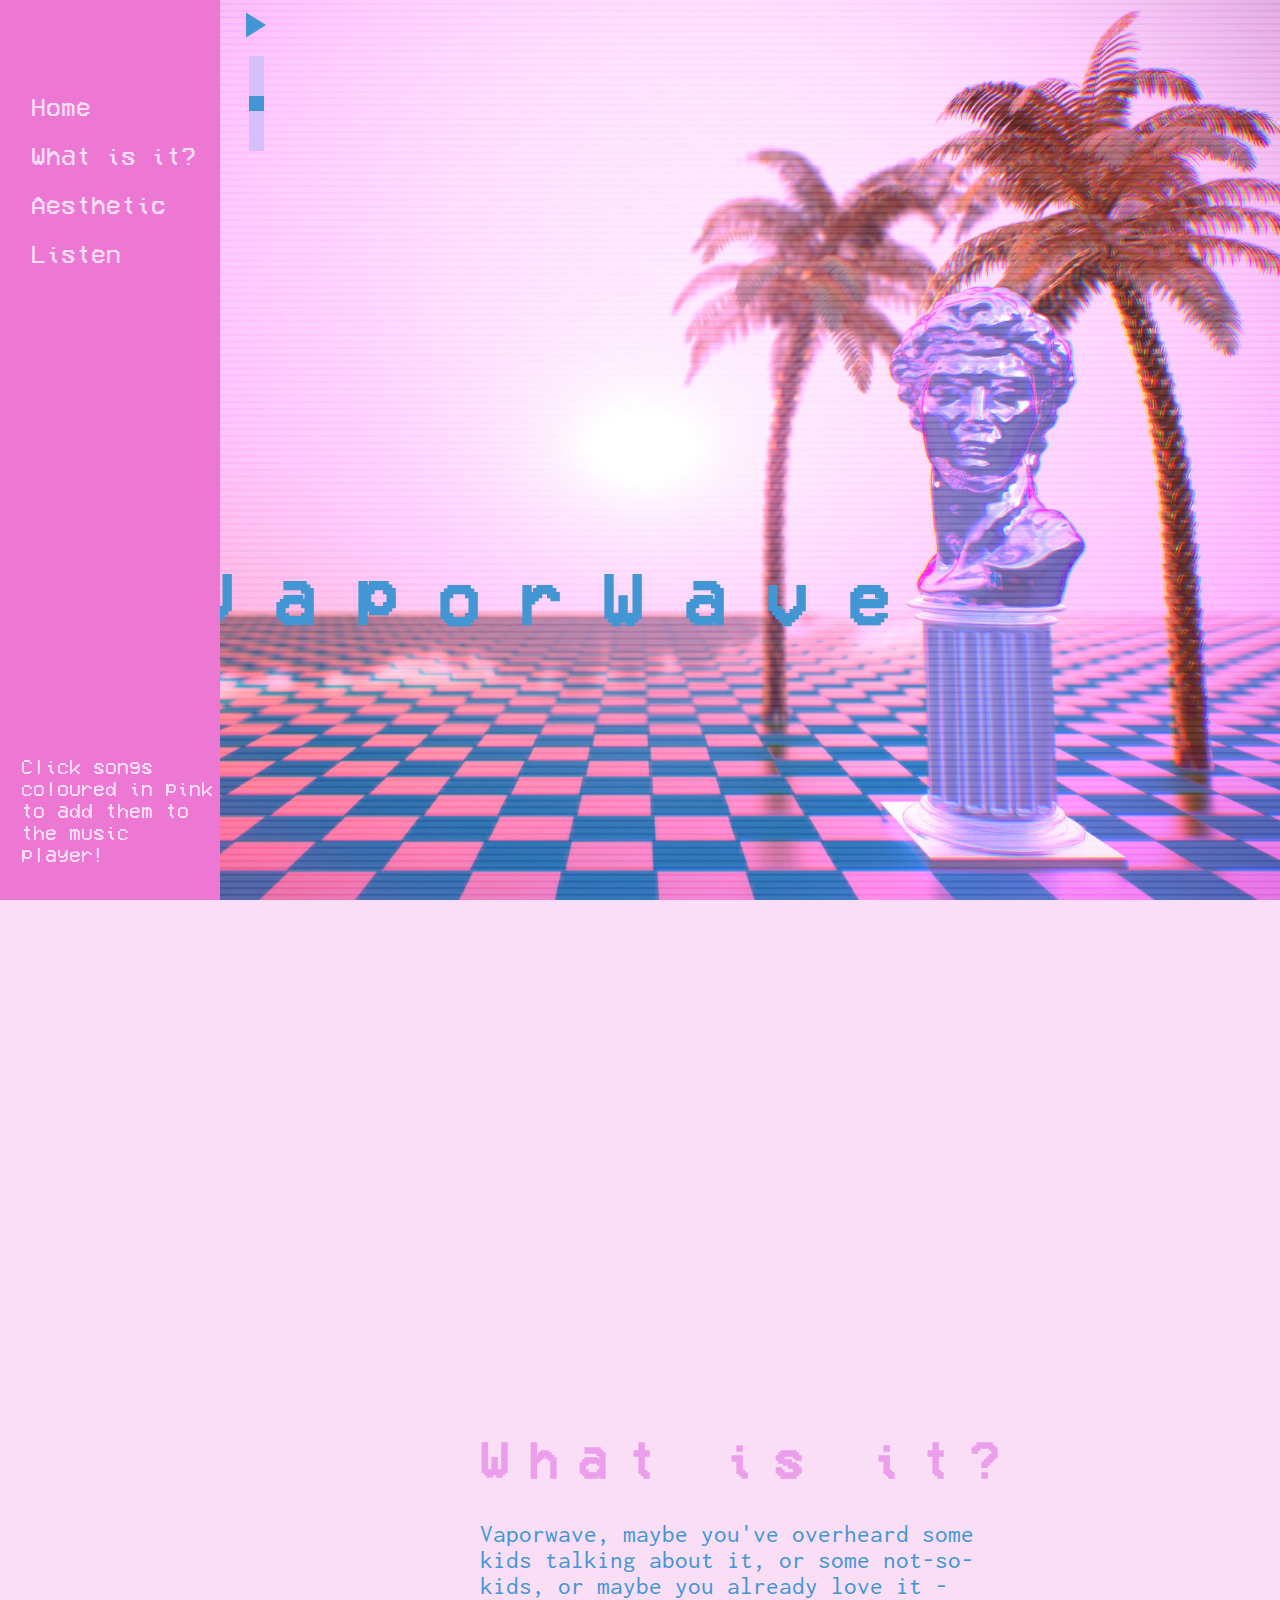
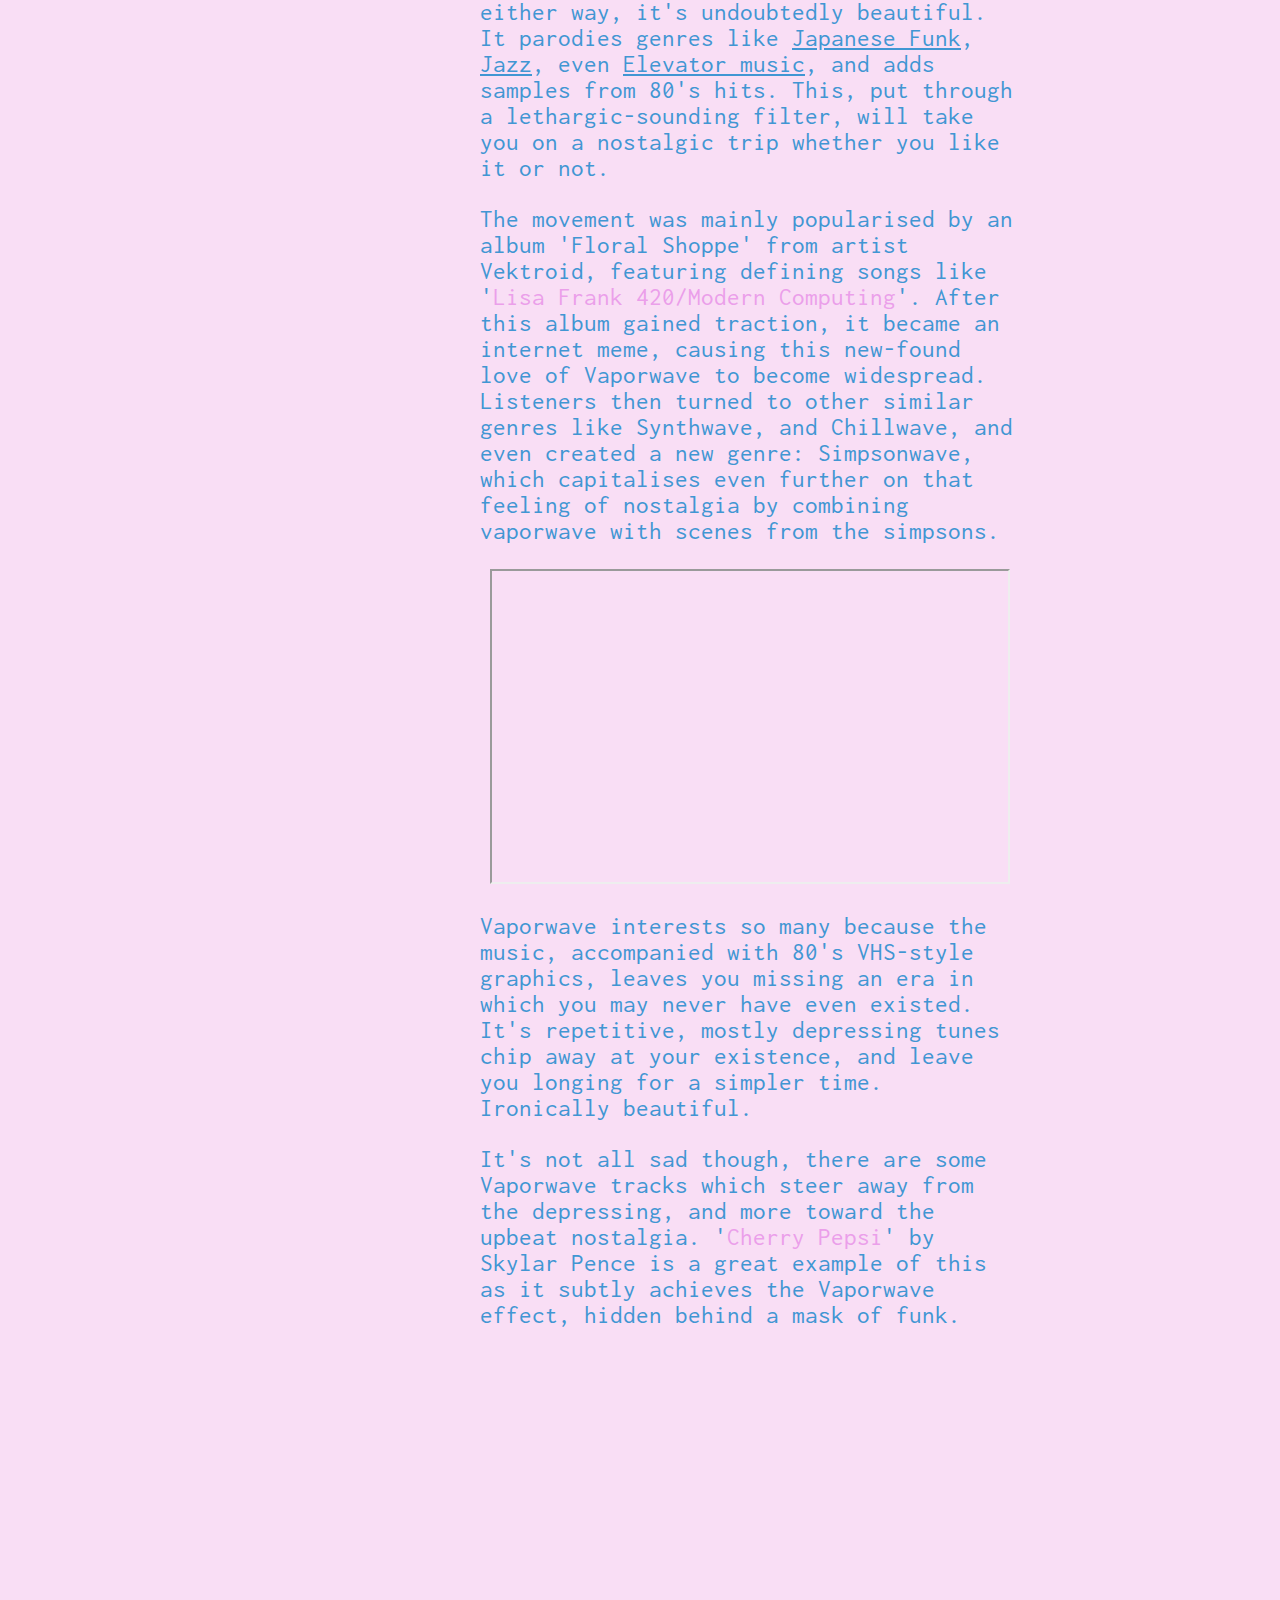
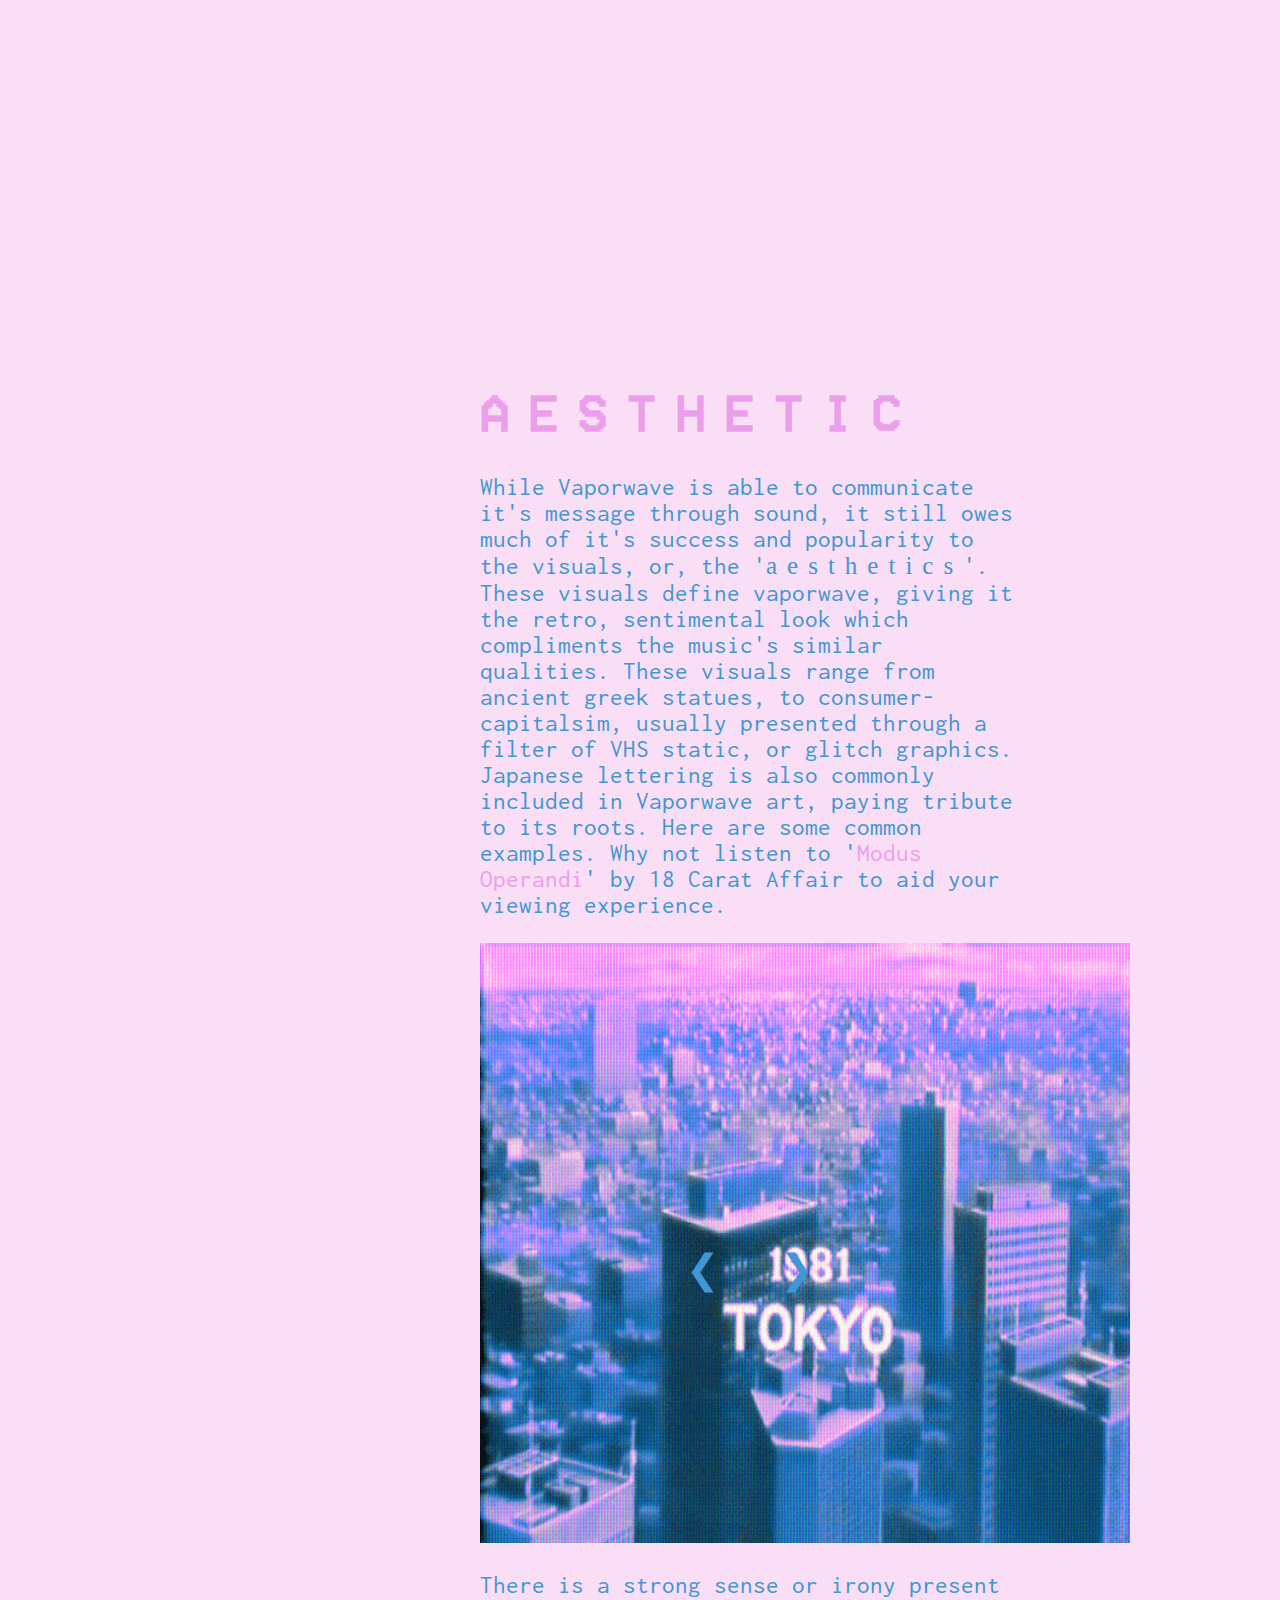
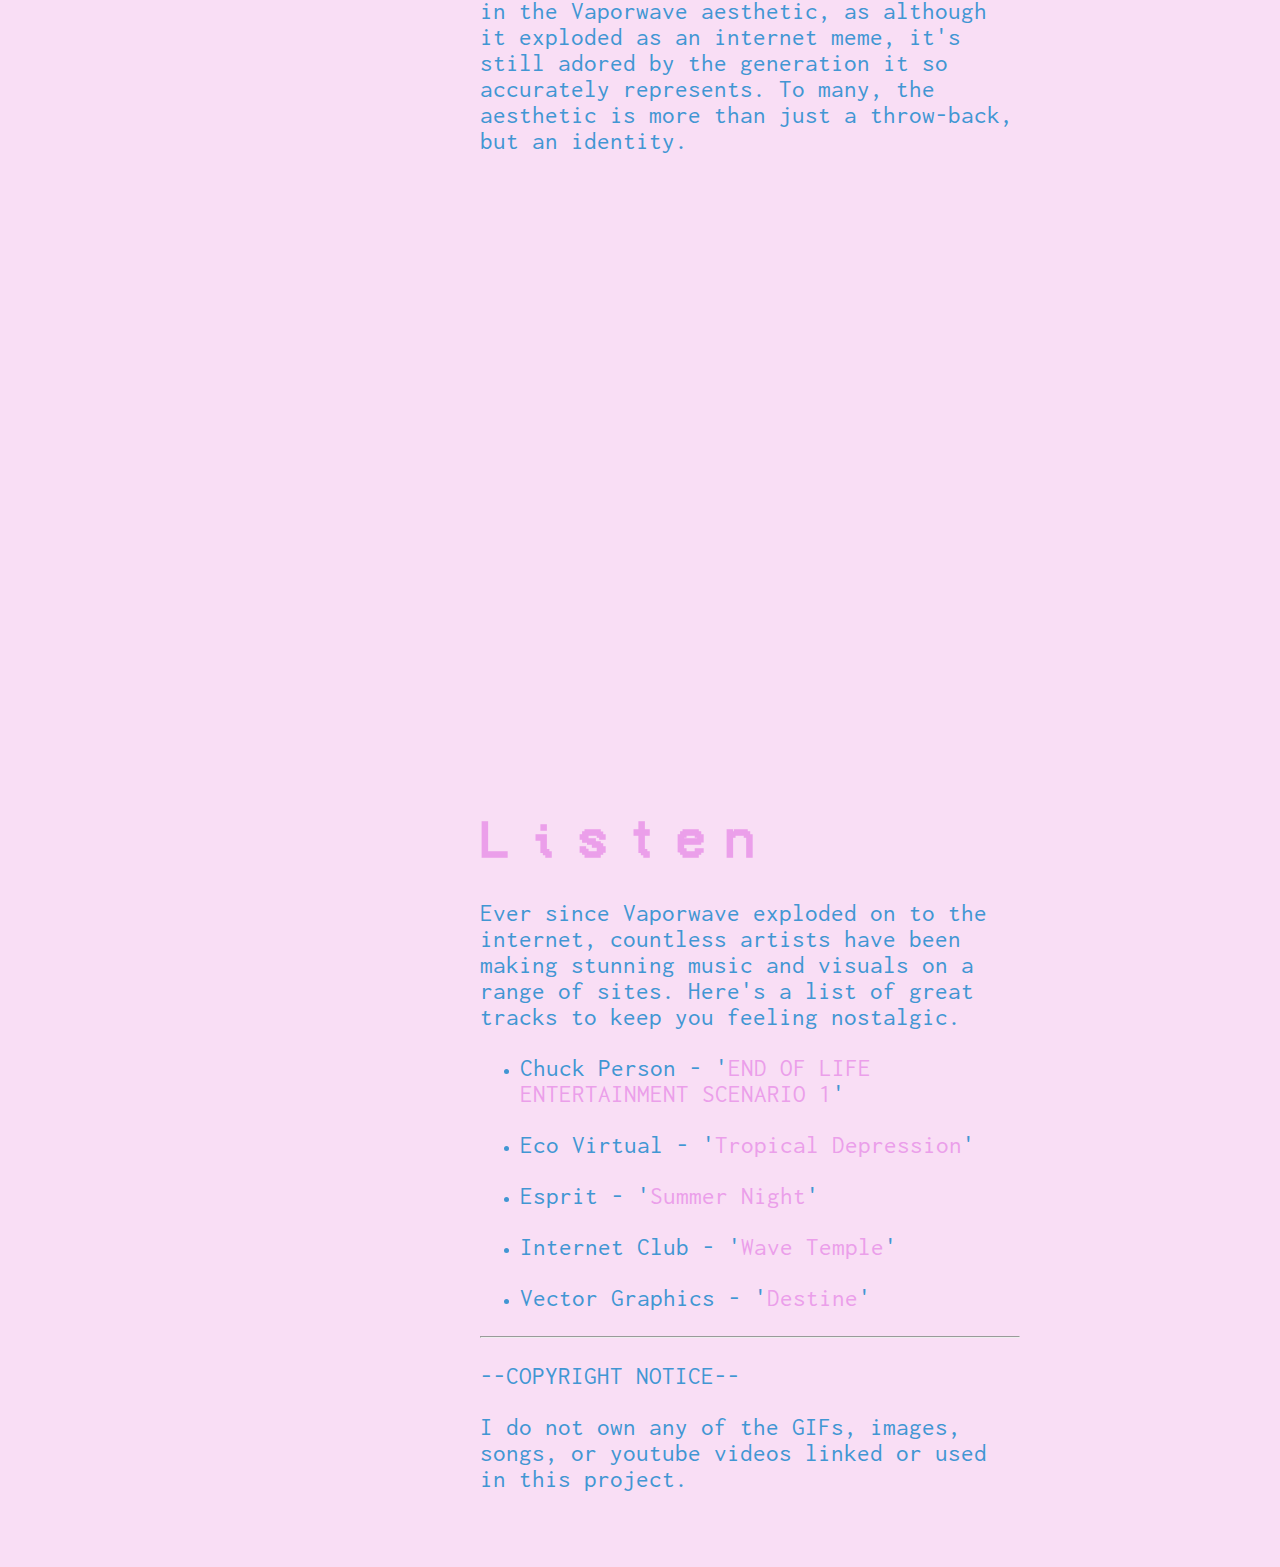
==== index.html @ 7dc63665 "Added current site" ====
<!doctype html>
<html>
<head>
  <meta charset="utf-8">
  <link href="styles.css" rel="stylesheet" />
  <link href="fonts/fontStyles.css" rel="stylesheet" />
  <link rel="icon" href="images/icon.jpg">
  <title>Vaporwave</title>
  <script src="jquery-3.3.1.min.js"></script>
  <script>
    $(document).ready(function() {
        
        //tells nav links where to scroll to
        $('nav ul li a').click(function(e) {
            e.preventDefault();
            var target = $($(this).attr('href')).position().top;
            $('html,body').stop().animate({ 
                scrollTop: target 
            },{ 
                duration: 900 
            });
        }); 
        
        //makes gifs only run when scrolling to not distract reading
        $(window).on('scroll', function() {
            $('.wow').css('background-image', 'url(images/great.gif)');
            $('.wow2').css('background-image', 'url(images/wow.gif)');
            $('.wow3').css('background-image', 'url(images/super.gif)');
            $('.wow4').css('background-image', 'url(images/simp.gif)');
        });
        
        //creates a timer to check when page is not being scrolled
        //if  not, gif becomes a .jpg
        (function () {        
            var scrollTimer;
            $(window).bind('scroll',function () {
                clearTimeout(scrollTimer);
                scrollTimer = setTimeout(scrollRefresh , 150);
            });
            var scrollRefresh = function () { 
                $('.wow').css('background-image', 'url(stills/great.jpg)');
                $('.wow2').css('background-image', 'url(stills/wow.jpg)');
                $('.wow3').css('background-image', 'url(stills/super.jpg)');
                $('.wow4').css('background-image', 'url(stills/simp.jpg)');
            };
        })();
        
        //ensures volume matches value of slider
        $('#landMusic').prop("volume", 0.5);
        
        //switch between pause/play icons and play/pause sounds on click
        function handler1() {
            $('#landMusic').trigger("play");
            $(this).attr('data-icon', 'e');
            $(this).one("click", handler2);
        }
        function handler2() {
            $('#landMusic').trigger("pause");
            $(this).attr('data-icon', 'a');
            $(this).one("click", handler1);
        }
        $('#musicButton').one("click", handler1);
        
        //change sound linked to the play button, uses element id as song name
        $('.songlink').click(function(){
            $('#musicButton').attr('data-icon', 'a');
            $('#musicButton').one("click", handler1);
            $('#landMusic').trigger("pause");
            var name = $(this).attr('id');
            $('#landMusic').attr('src', 'sounds/'+name+'.mp3'); 
        });
        
        //changes sound volume based on slider value
        $('.slider').on('change', function() {
            $('#landMusic').prop("volume", this.value/100);
        });
        
        //sets var pic to 1
        var pic = 1;
        
        //shows the first image using string concatenation
        $('#slide'+pic).show();
        
        //when left or right button is pressed, current image is faded out, pic is increased by 1,
        //and next image is faded in
        $('#left').click(function(){
            $('#slide'+pic).stop().fadeOut('fast', function(){
                if(pic == 4) {
                    pic = 1;
                } else {
                pic++;  
                }
                $('#slide'+pic).stop().fadeIn('fast');
            });
        });
        $('#right').click(function(){
            $('#slide'+pic).stop().fadeOut('fast', function(){
                if(pic == 1) {
                    pic = 4;
                } else {
                pic--;  
                }
                $('#slide'+pic).stop().fadeIn('fast');
            });
        });
    });
  </script>
</head> 
<body>
    
    <button id="musicButton" data-icon="a"> </button>
    
    <div class="slidecontainer">
        <input type="range" min="0" max="100" value="50" class="slider" id="volume">
    </div>
    
    <audio id="landMusic" loop>
      <source src="sounds/Resonance.mp3" type="audio/mpeg">
      Your browser does not support mp3 files.
    </audio>
    
    <div class="bg">
        <h1 id="vape">VaporWave</h1>
    </div>
    
    <nav>
        <ul>
            <li>
                <a href=".bg">Home</a>
            </li>
            <li>
                <a href="#story">What&nbsp;is&nbsp;it?</a>
            </li>
            <li>
                <a href="#aesthetic">Aesthetic</a>
            </li>
            <li>
                <a href="#listen">Listen</a>
            </li>
        </ul>  
        <p>Click songs coloured in pink to add them to the music player!</p>
    </nav>

    <section class="scroll1 wow">
    </section>
    
    <div id="content">
        <h1 id="story">What is it?</h1>
        <p>
            Vaporwave, maybe you've overheard some kids talking about it, or some not-so-kids, or maybe you already love it - either way, it's undoubtedly beautiful. It parodies genres like 
            <a href="https://www.youtube.com/watch?v=6fJKlCUyhOs" target="_blank">Japanese Funk</a>, 
            <a href="https://www.youtube.com/watch?v=DpBWUv_91ho" target="_blank">Jazz</a>, even 
            <a href="https://www.youtube.com/watch?v=9v9-Nw4nAZg" target="_blank">Elevator music</a>, and adds samples from 80's hits. This, put through a lethargic-sounding filter, will take you on a nostalgic trip whether you like it or not.  
        </p>
        <p>
            The movement was mainly popularised by an album 'Floral Shoppe' from artist Vektroid, featuring defining songs like '<a class="songlink" id="lisafrank">Lisa Frank 420/Modern Computing</a>'. After this album gained traction, it became an internet meme, causing this new-found love of Vaporwave to become widespread. Listeners then turned to other similar genres like Synthwave, and Chillwave, and even created a new genre: Simpsonwave, which capitalises even further on that feeling of nostalgia by combining vaporwave with scenes from the simpsons.
        </p>
        
        <iframe width="520" height="315" src="https://www.youtube.com/embed/m_0qHRwU_sQ"></iframe>
        
        <p>
            Vaporwave interests so many because the music, accompanied with 80's VHS-style graphics, leaves you missing an era in which you may never have even existed. It's repetitive, mostly depressing tunes chip away at your existence, and leave you longing for a simpler time. Ironically beautiful.   
        </p>
        <p>
            It's not all sad though, there are some Vaporwave tracks which steer away from the depressing, and more toward the upbeat nostalgia. '<a class="songlink" id="cherrypepsi">Cherry Pepsi</a>' by Skylar Pence is a great example of this as it subtly achieves the Vaporwave effect, hidden behind a mask of funk.  
        </p>
    </div>
    
    <section class="scroll1 wow2">
    </section>
    
    <div id="content">
        <h1 id="aesthetic">AESTHETIC</h1>
        <p>
            While Vaporwave is able to communicate it's message through sound, it still owes much of it's success and popularity to the visuals, or, the '<span id="aes">aesthetics</span>'. These visuals define vaporwave, giving it the retro, sentimental look which compliments the music's similar qualities. These visuals range from ancient greek statues, to consumer-capitalsim, usually presented through a filter of VHS static, or glitch graphics. Japanese lettering is also commonly included in Vaporwave art, paying tribute to its roots. Here are some common examples. Why not listen to '<a class="songlink" id="modus">Modus Operandi</a>' by 18 Carat Affair to aid your viewing experience.
        </p>
        <div id="imageslide">
            <button id="left">&#10094;</button>
            <img class="slide" id="slide1" src="images/tokyo.gif" width="650px" height="600px"> 
            <img class="slide" id="slide2" src="images/tokyo2.gif" width="650px" height="600px">
            <img class="slide" id="slide3" src="images/statue.gif" width="650px" height="600px">
            <img class="slide" id="slide4" src="images/playstation.gif" width="650px" height="600px">
            <button id="right">&#10095;</button>
        </div>
        <p>There is a strong sense or irony present in the Vaporwave aesthetic, as although it exploded as an internet meme, it's still adored by the generation it so accurately represents. To many, the aesthetic is more than just a throw-back, but an identity.</p>
    </div>
    
    <section class="scroll1 wow3">   
    </section>
    
    <div id="content">
        <h1 id="listen">Listen</h1>
        <p>Ever since Vaporwave exploded on to the internet, countless artists have been making stunning music and visuals on a range of sites. Here's a list of great tracks to keep you feeling nostalgic.</p>
        <ul id="songlist">
            <li>
                <p>Chuck Person - '<a class="songlink" id="endof">END OF LIFE ENTERTAINMENT SCENARIO 1</a>'</p>
            </li>
            <li>
                <p>Eco Virtual - '<a class="songlink" id="tropical">Tropical Depression</a>'</p>
            </li>
            <li>
                <p>Esprit - '<a class="songlink" id="summer">Summer Night</a>'</p>
            </li>
            <li>
                <p>Internet Club - '<a class="songlink" id="wavetemple">Wave Temple</a>'</p>
            </li>
            <li>
                <p>Vector Graphics - '<a class="songlink" id="destine">Destine</a>'</p>
            </li>
        </ul>
        <hr>
        <p>--COPYRIGHT NOTICE--</p>
        <p>I do not own any of the GIFs, images, songs, or youtube videos linked or used in this project.</p>
    </div>
</body>
</html>
---- styles.css ----
@import url('https://fonts.googleapis.com/css?family=Inconsolata');

@font-face{
    font-family: vaporFont;
    src: url(fonts/yeet.ttf) format('truetype');
}

@font-face{
    font-family: yeet;
    src: url(fonts/Vaporwave.ttf) format('truetype');
}

@font-face{
    font-family: lunchTime;
    src: url(fonts/lunchds.ttf) format('truetype');
}

@charset "UTF-8";

@font-face{
  font-family: "untitled-font-1";
  src:url("fonts/untitled-font-1.eot");
  src:url("fonts/untitled-font-1.eot?#iefix") format("embedded-opentype"),
    url("fonts/untitled-font-1.woff") format("woff"),
    url("fonts/untitled-font-1.ttf") format("truetype"),
    url("fonts/untitled-font-1.svg#untitled-font-1") format("svg");
  font-weight: normal;
  font-style: normal;

}

[data-icon]:before{
  font-family: "untitled-font-1" !important;
  content: attr(data-icon);
  font-style: normal !important;
  font-weight: normal !important;
  font-variant: normal !important;
  text-transform: none !important;
  speak: none;
  line-height: 1;
}

[class^="icon-"]:before,
[class*=" icon-"]:before{
  font-family: "untitled-font-1" !important;
  font-style: normal !important;
  font-weight: normal !important;
  font-variant: normal !important;
  text-transform: none !important;
  speak: none;
  line-height: 1;
}

button{
    color: #4196d3;
    font-size: 40px;
    background: none;
    border: none;
    outline: none;
    cursor: pointer;
    transition: 0.3s;
}

#musicButton{
    position: fixed;
    top: 5px;
    left: 230px;
}

button:hover{
    color: #ed78d3;
}

.slidecontainer{
    position: fixed;
    left: 210px;
    top: 95px;
    width: 95px;
    transform: rotateZ(270deg);
}

.slider{
    -webkit-appearance: none;
    appearance: none;
    width: 100%;
    height: 15px;
    background: rgb(212,191,251);
    outline: none;
}

.slider::-webkit-slider-thumb{
    -webkit-appearance: none;
    appearance: none;
    width: 15px;
    height: 15px;
    transform: rotate(270deg);
    background: #4196d3;
    cursor: pointer;
    transition: 0.3s;
}

.slider::-webkit-slider-thumb:hover{
    -webkit-appearance: none;
    appearance: none;
    background: #ed78d3;
    cursor: pointer;
}

*{
    box-sizing: border-box;
}

body, html{
    height: 100%;
    width: 100%;
    margin: 0;
    background-color: #f9def5;
}

.bg{
    background-image: url(images/image1.jpg);
    height: 100%;
    width: 100%;
    background-position: center;
    background-repeat: no-repeat;
    background-size: cover;
}

#vape{
    position: absolute;
    display: block;
    font-family: vaporFont;
    color: #4196d3;
    left: 15%;
    top: 57%;
    right: 70%;
    letter-spacing: 40px;
    font-size: 72px;
}

section.scroll1{
    background-attachment: fixed;
    background-position: center;
    background-repeat: no-repeat;
    height: 100%;
    width: 100%;
    background-size: cover;
    height: 500px;
}

section.scroll1.wow{
    background-image: url(stills/great.jpg);
    height: 50%;
}

section.scroll1.wow2{
    background-image: url(stills/wow.jpg);
}

section.scroll1.wow3{
    background-image: url(stills/super.jpg);
    background-position: 90px 0px;
}

section.scroll1.wow4{
    background-image: url(stills/simp.jpg);
}

#content{
    margin-left: 430px;
    margin-right: 210px;
    background-color: #f9def5;  
}

#content{
    display: block;
    text-align: center;
    padding: 50px;
}

#content h1{
    font-family: vaporFont;
    text-align: left;
    text-decoration: none;
    font-size: 50px;
    color: rgb(235,159,234);
    letter-spacing: 20px;
}

#content p{
    font-family: Inconsolata;
    text-align: left;
    font-size: 25px;
    color: #4196d3;
}

#content a{
    font-family: Inconsolata;
    text-decoration-color: #4196d3;
    font-size: 25px;
    color: #4196d3;
}

#content .songlink{
    cursor: pointer;
    color: rgb(235,159,234);
}

#aes{
    font-family: "Times New Roman", Times, serif;
    letter-spacing: 10px;
}

#imageslide{ 
  position: relative;
}

#content #imageslide .slide{
    display: none;
}

#left{
    position: absolute;
    top: 50%;
    left: 200px;
}

#right{
    position: absolute;
    top: 50%;
    right: 200px;
}

#content #songlist{
      color: #4196d3;
}

nav{
    height: 100%;
    width: 220px;
    position: fixed;
    top: 0;
    left: 0;
    background-color: #ed78d3;
    transition: 0.5s;
    padding-top: 70px;
}

nav ul li{
    list-style-type: none;
    padding: 8px 23px 14px 1px;
    position: relative;
    left: -10px;
}

nav ul li a{
    text-decoration: none;
    font-family: vaporFont;
    font-size: 25px;
    color: #f9def5;
    display: block;
    transition: 0.3s;
}

nav p{
    list-style-type: none;
    padding: 8px 23px 14px 1px;
    position: inherit;
    width: 220px;
    left: 20px;
    bottom: 0px;
    text-decoration: none;
    font-family: vaporFont;
    font-size: 20px;
    color: #f9def5;
    display: block;
    transition: 0.3s;
}

nav ul li a:hover{
    color: #4196d3;
}

@media only screen and (max-width: 1000px){
    #content{
        margin-left: 220px;
        margin-right: 0px;
    }
}
@media only screen and (max-height: 460px){
    nav p {
        display: none;
    }
}
@media only screen and (max-height: 880px){
    #vape {
        top: 60%;
    }
}
@media only screen and (max-height: 880px){
    #vape {
        top: 60%;
    }
}
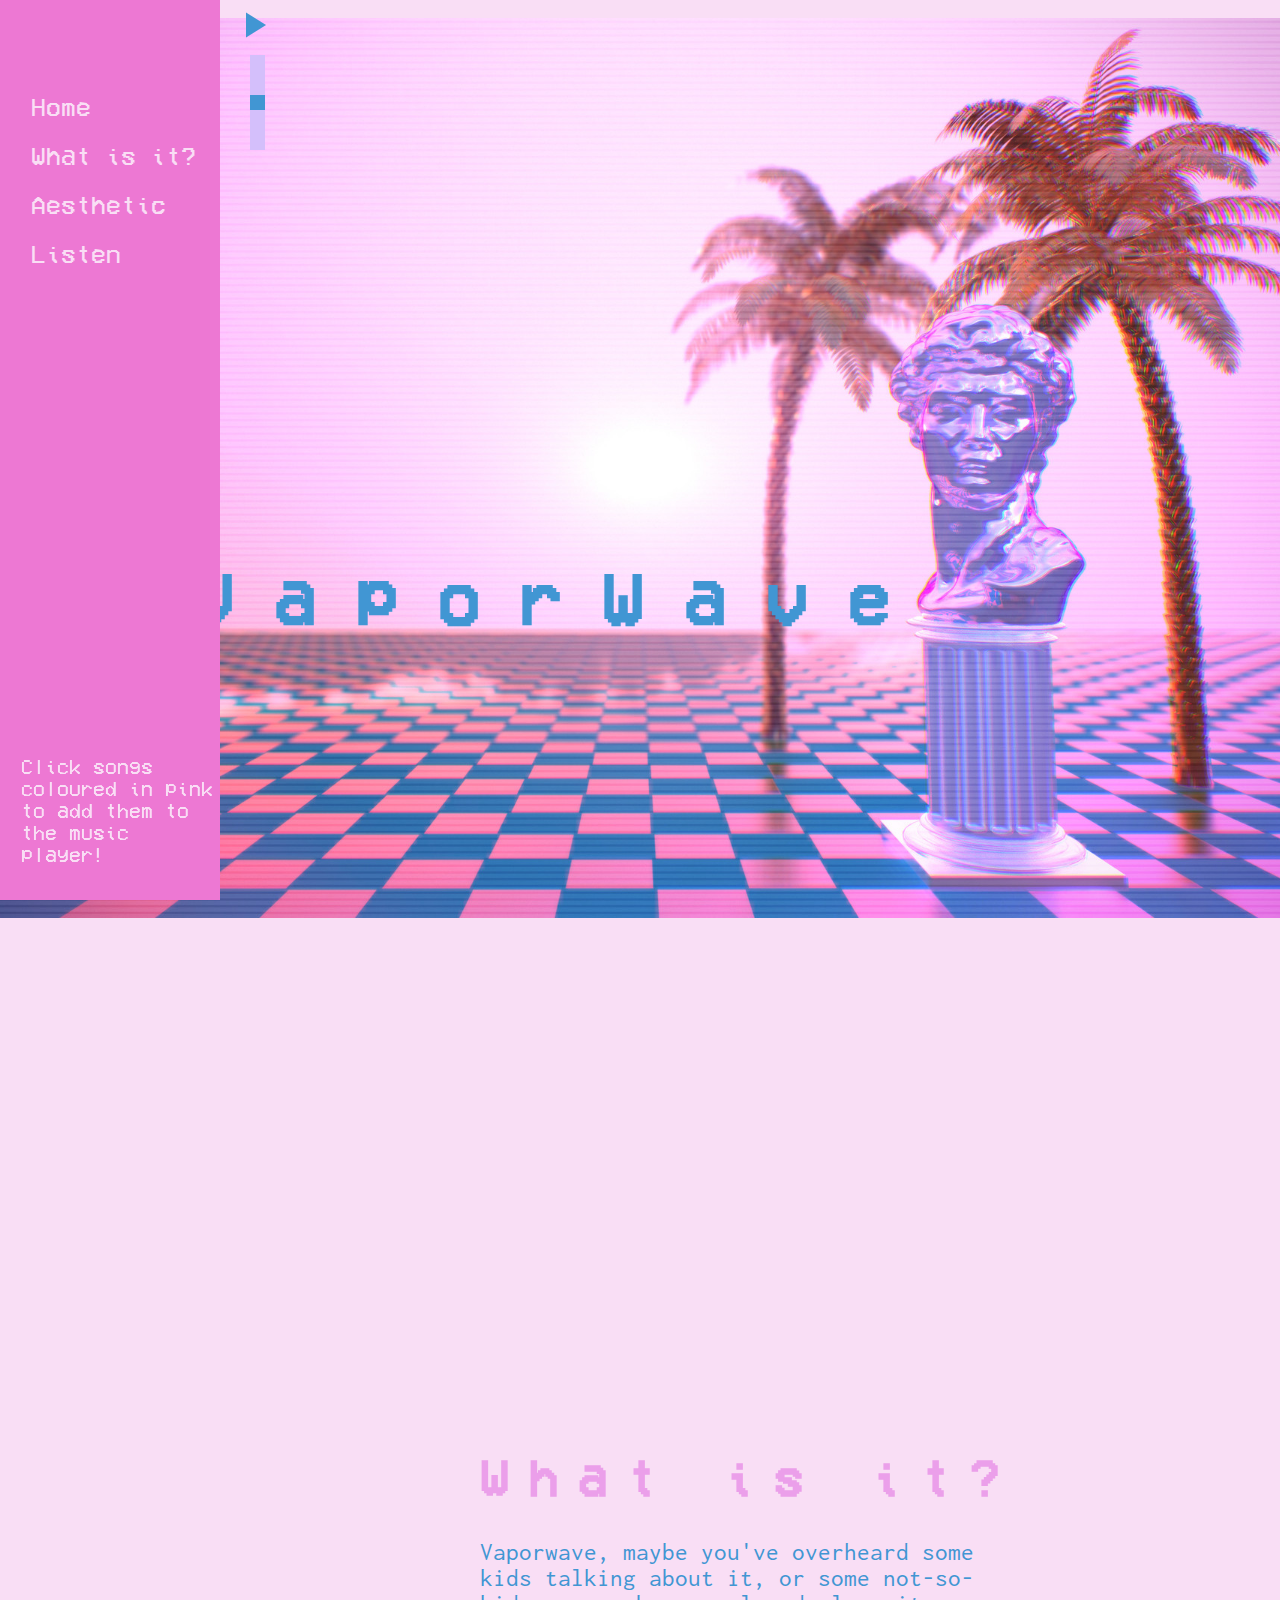
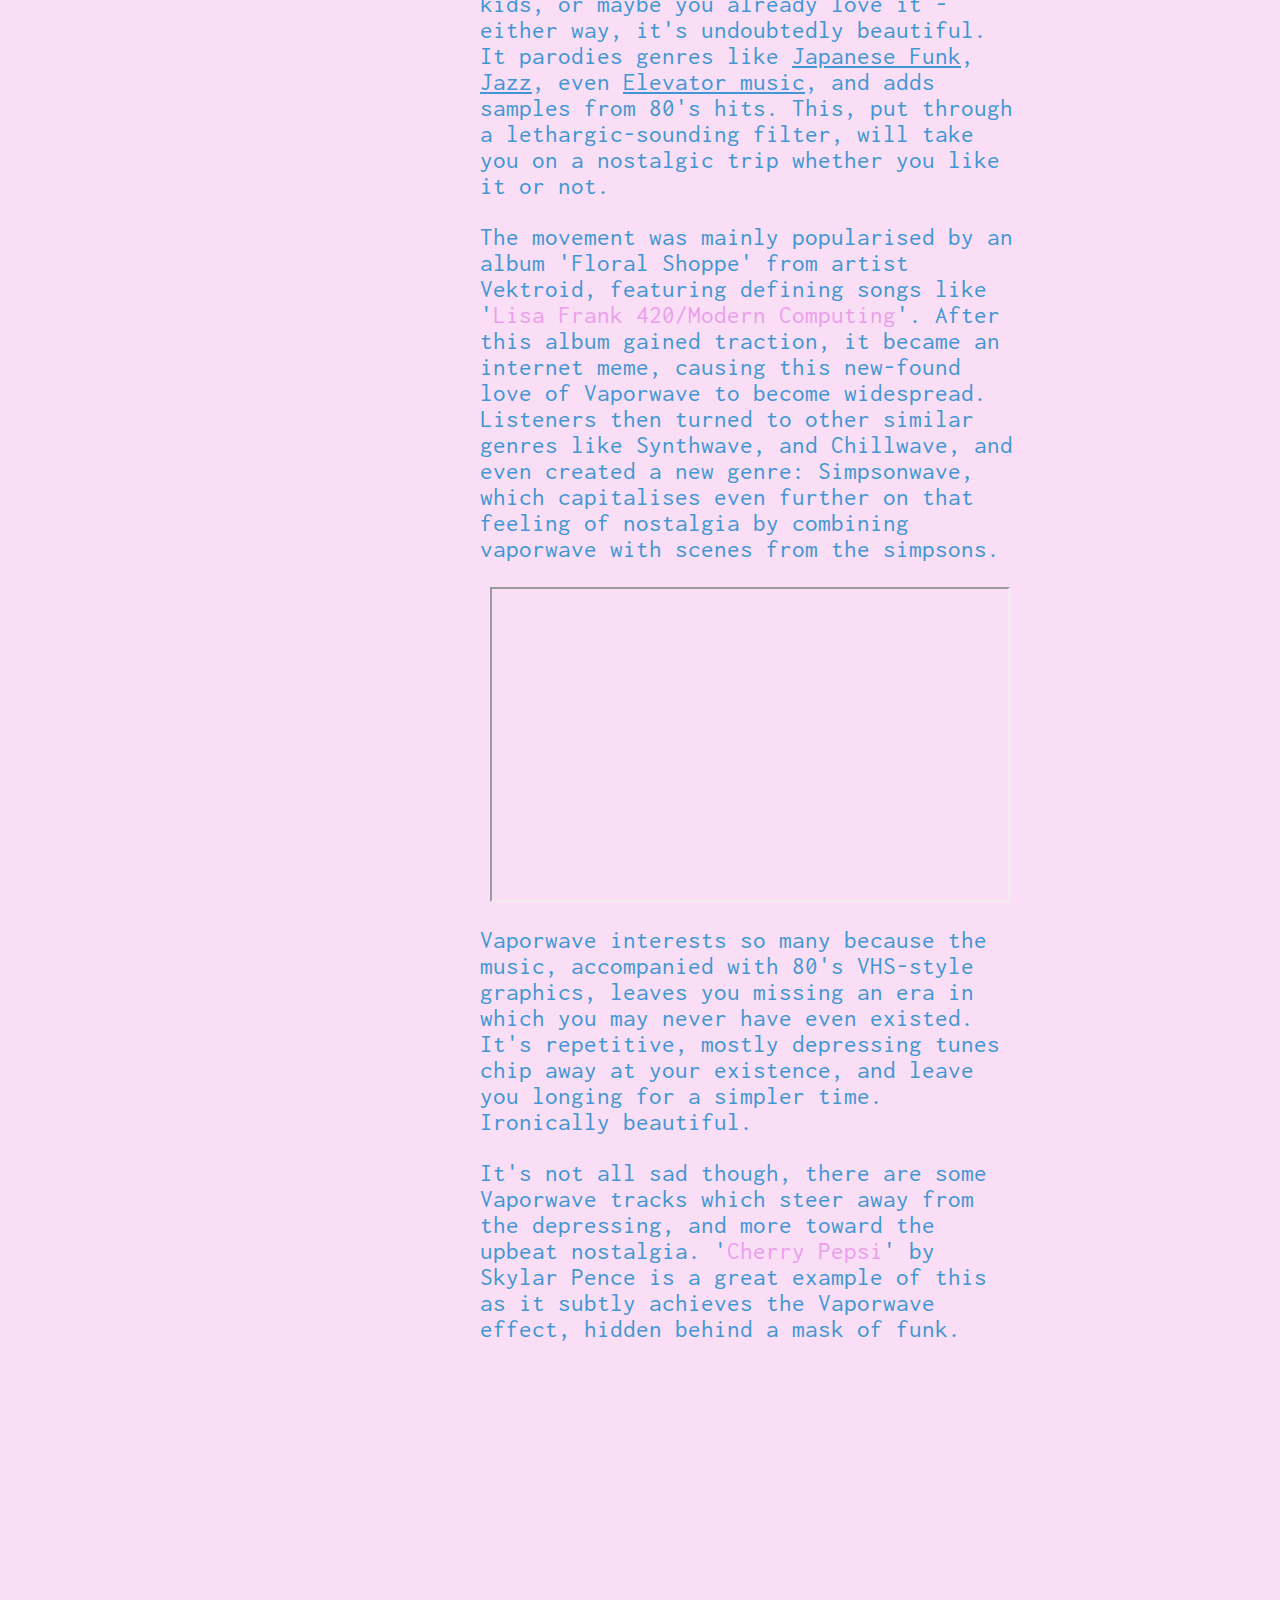
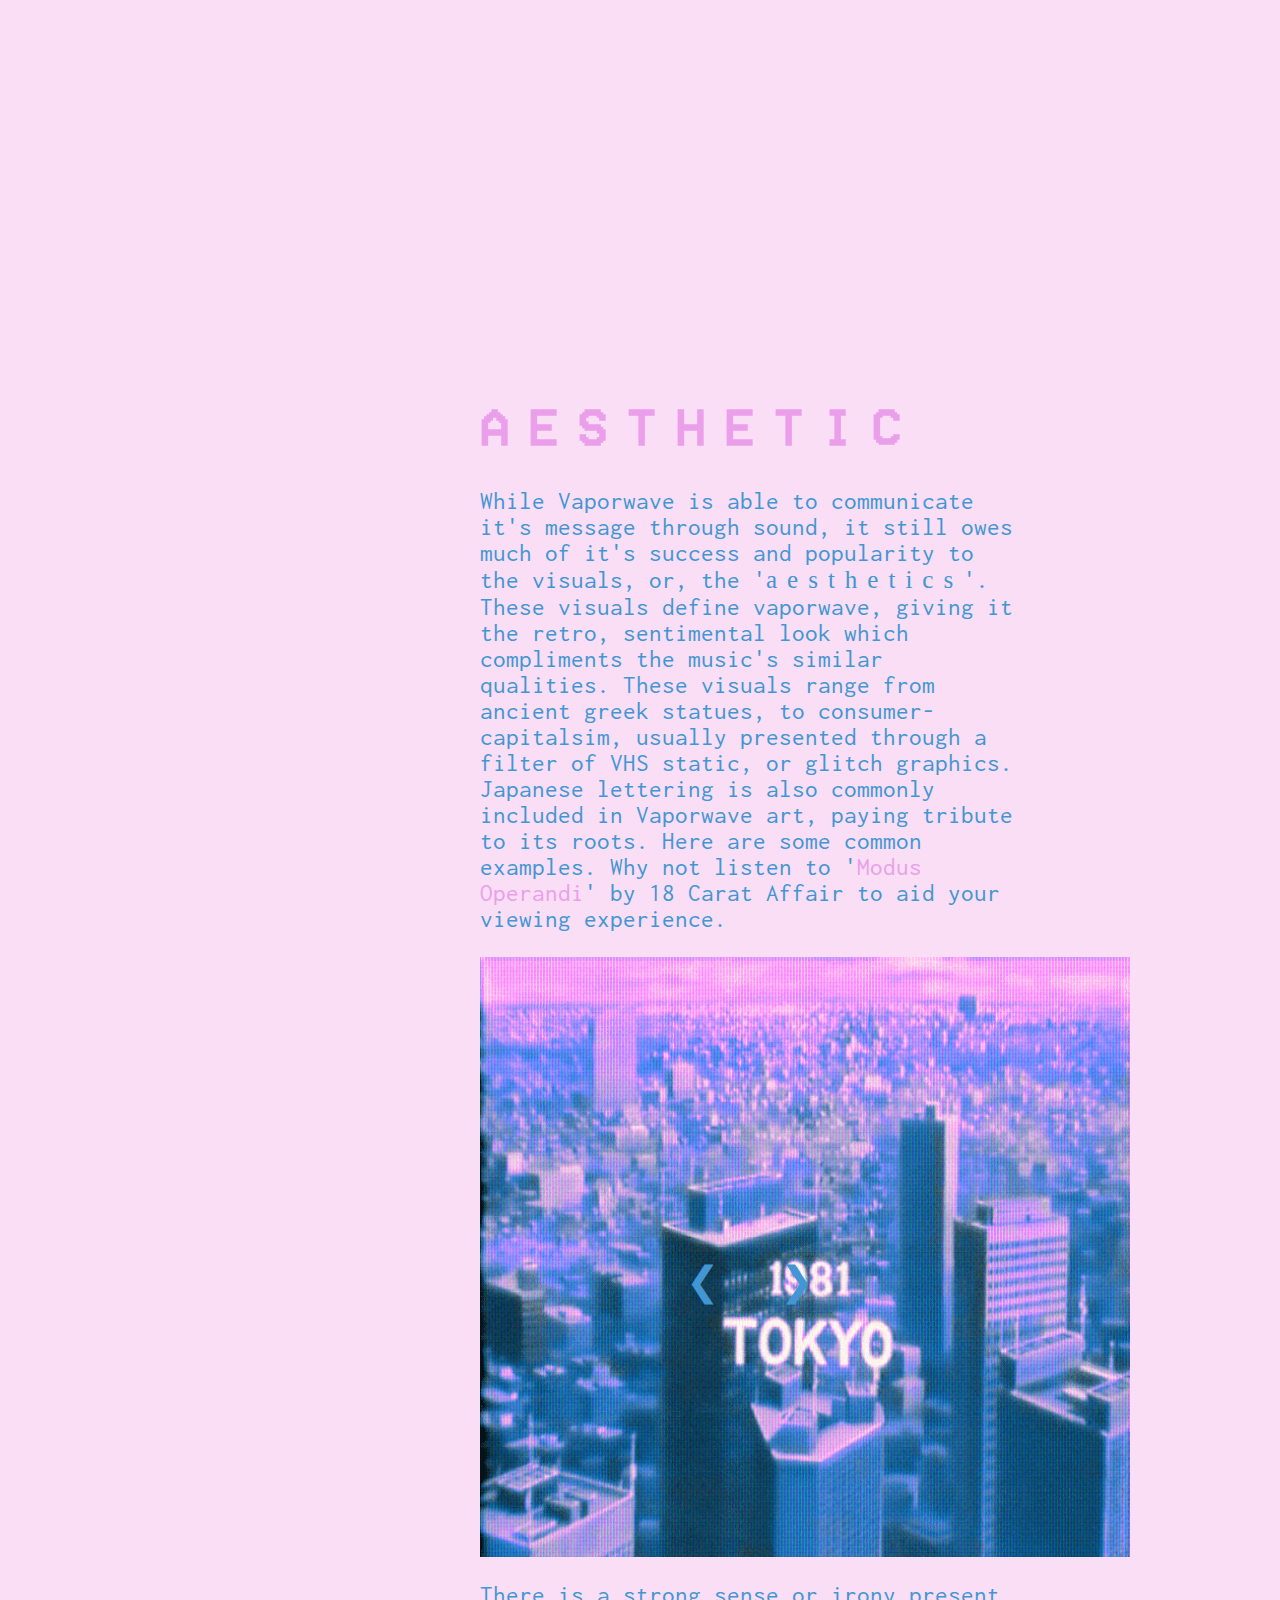
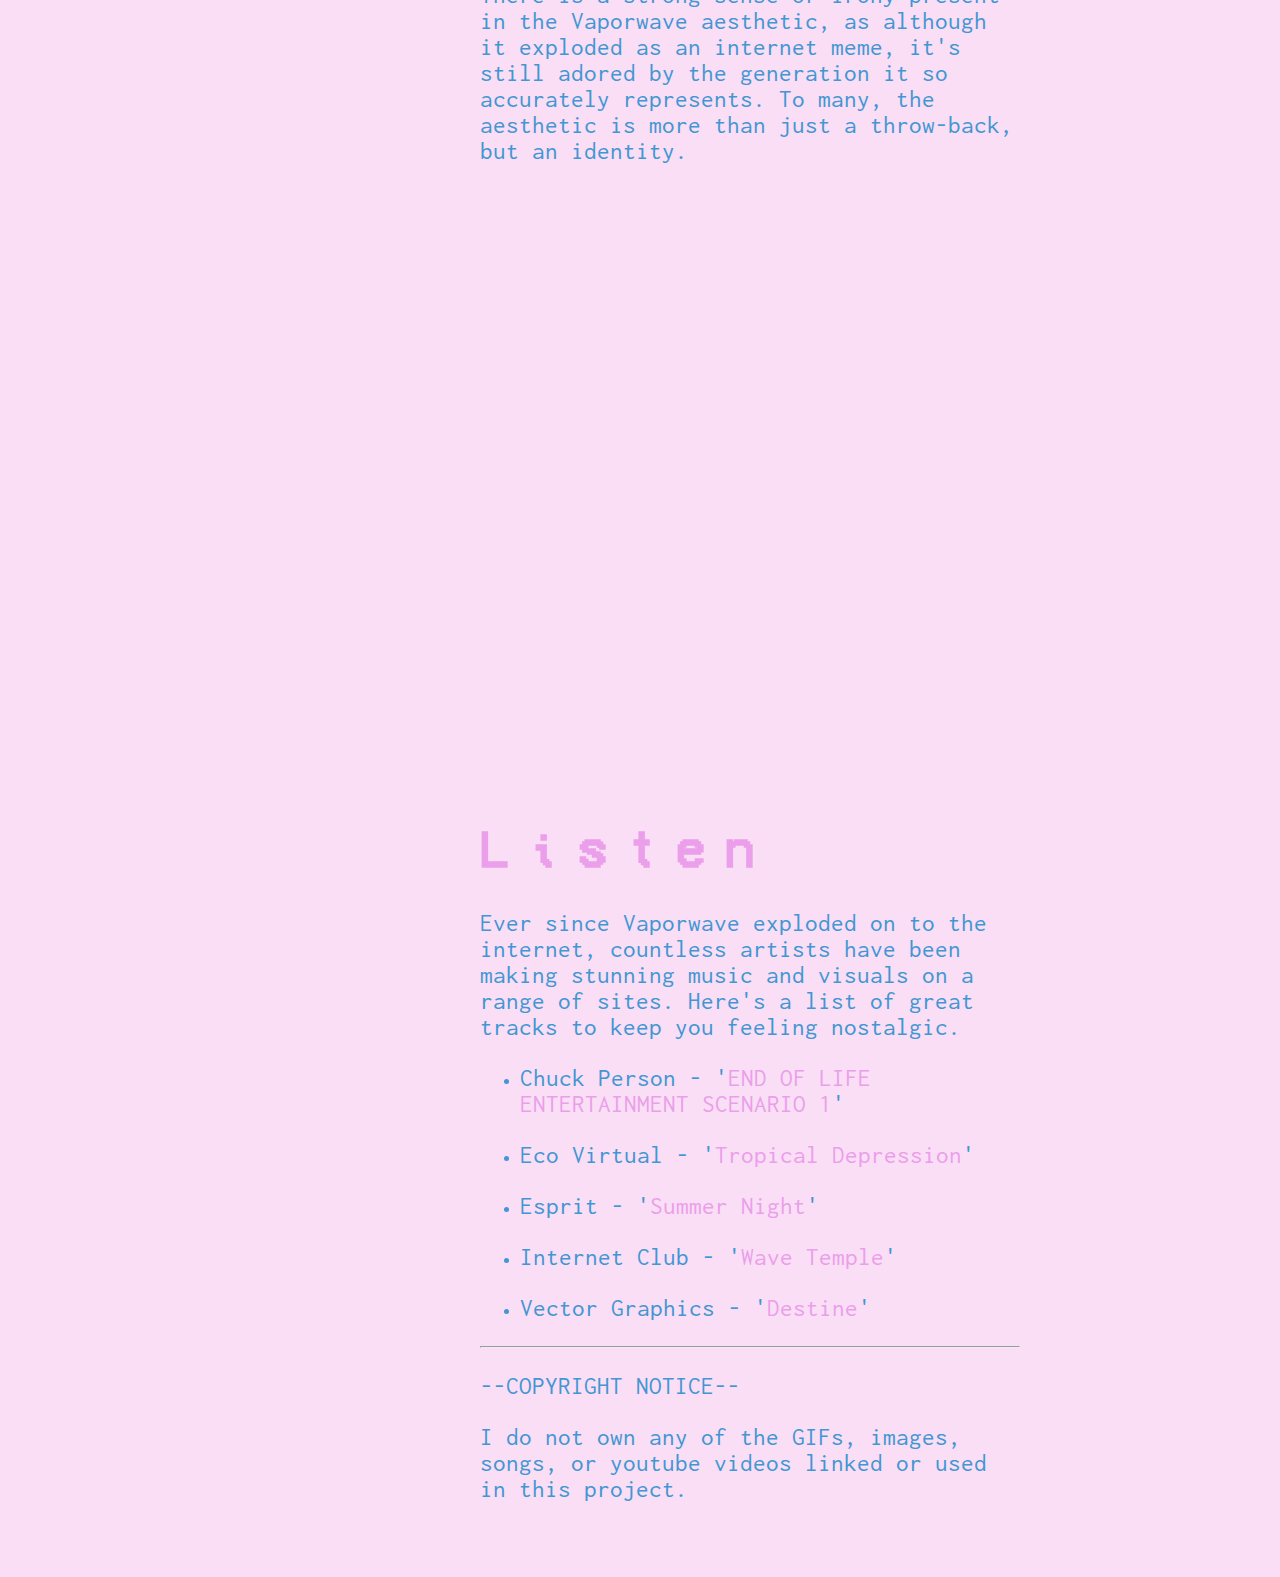
==== commit 84321373: "Added name" ====
--- a/index.html
+++ b/index.html
@@ -1,3 +1,4 @@
+//Julian Cesaro
 <!doctype html>
 <html>
 <head>
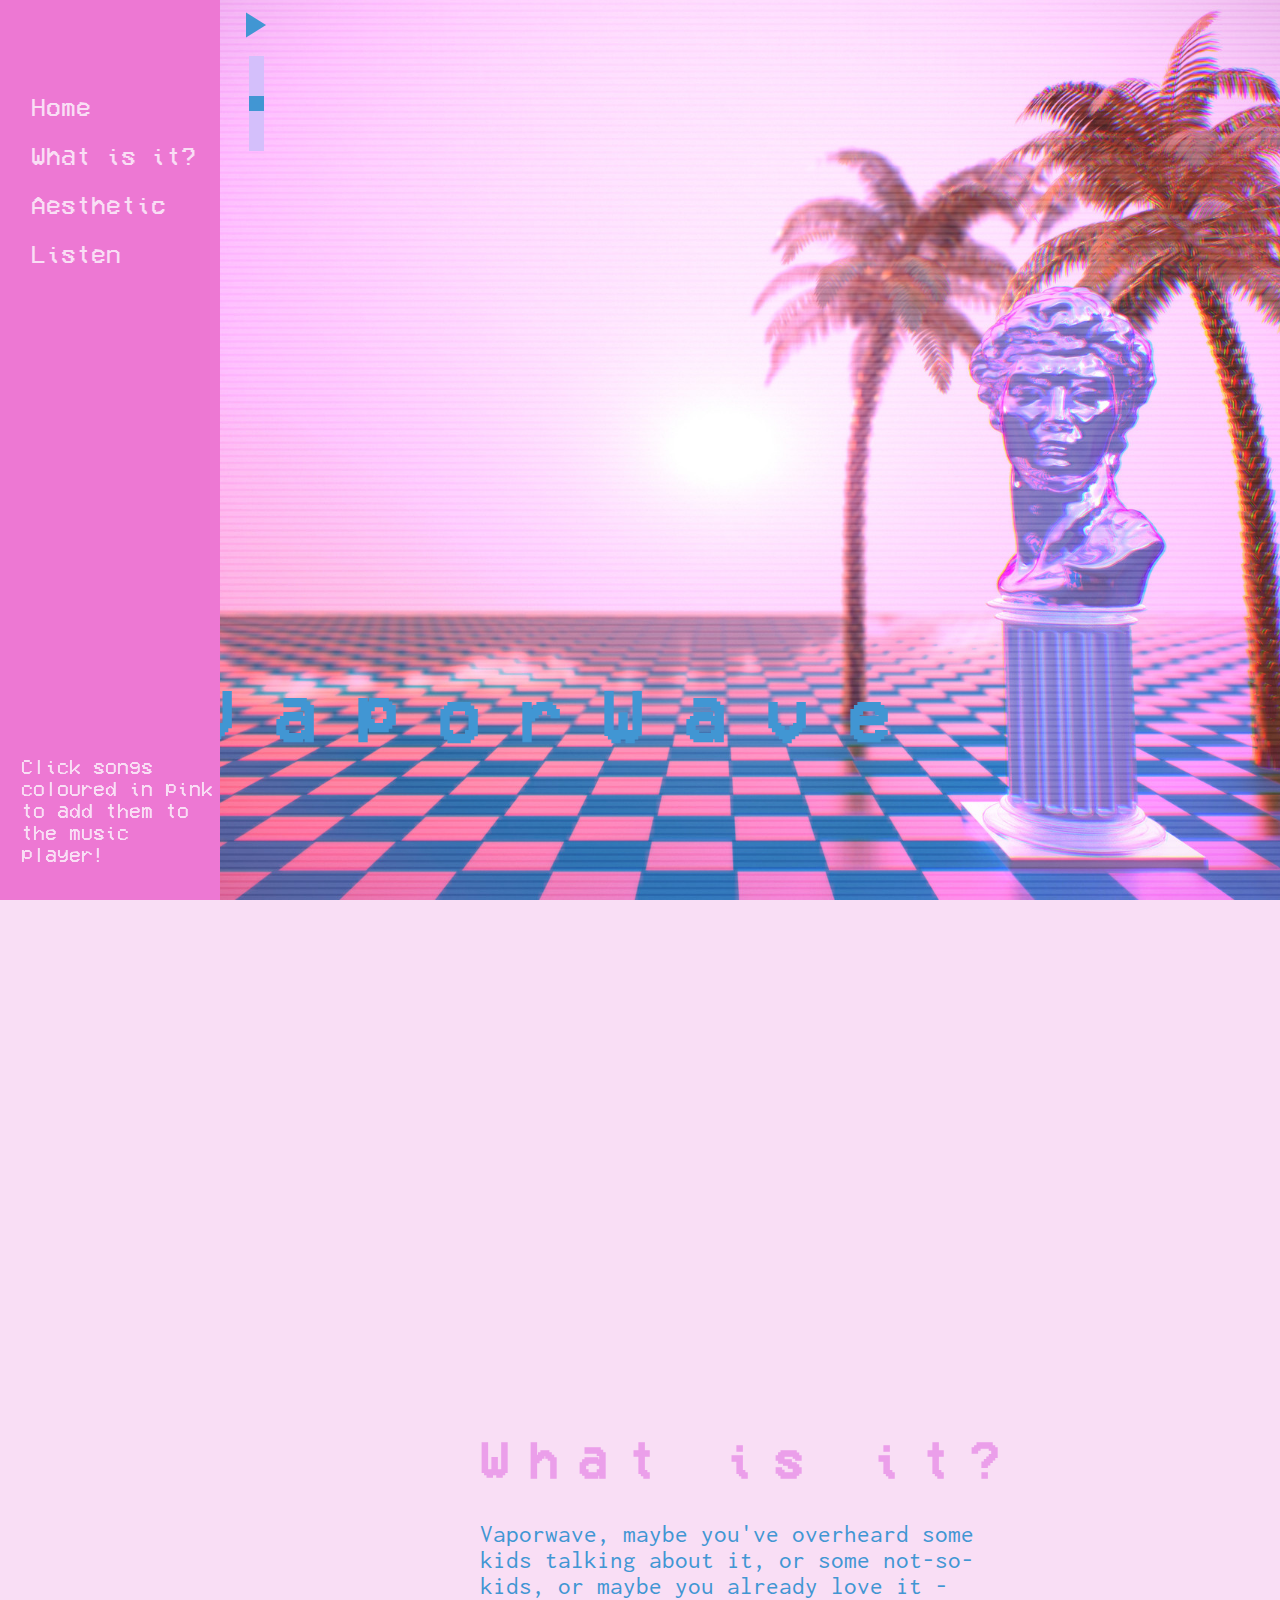
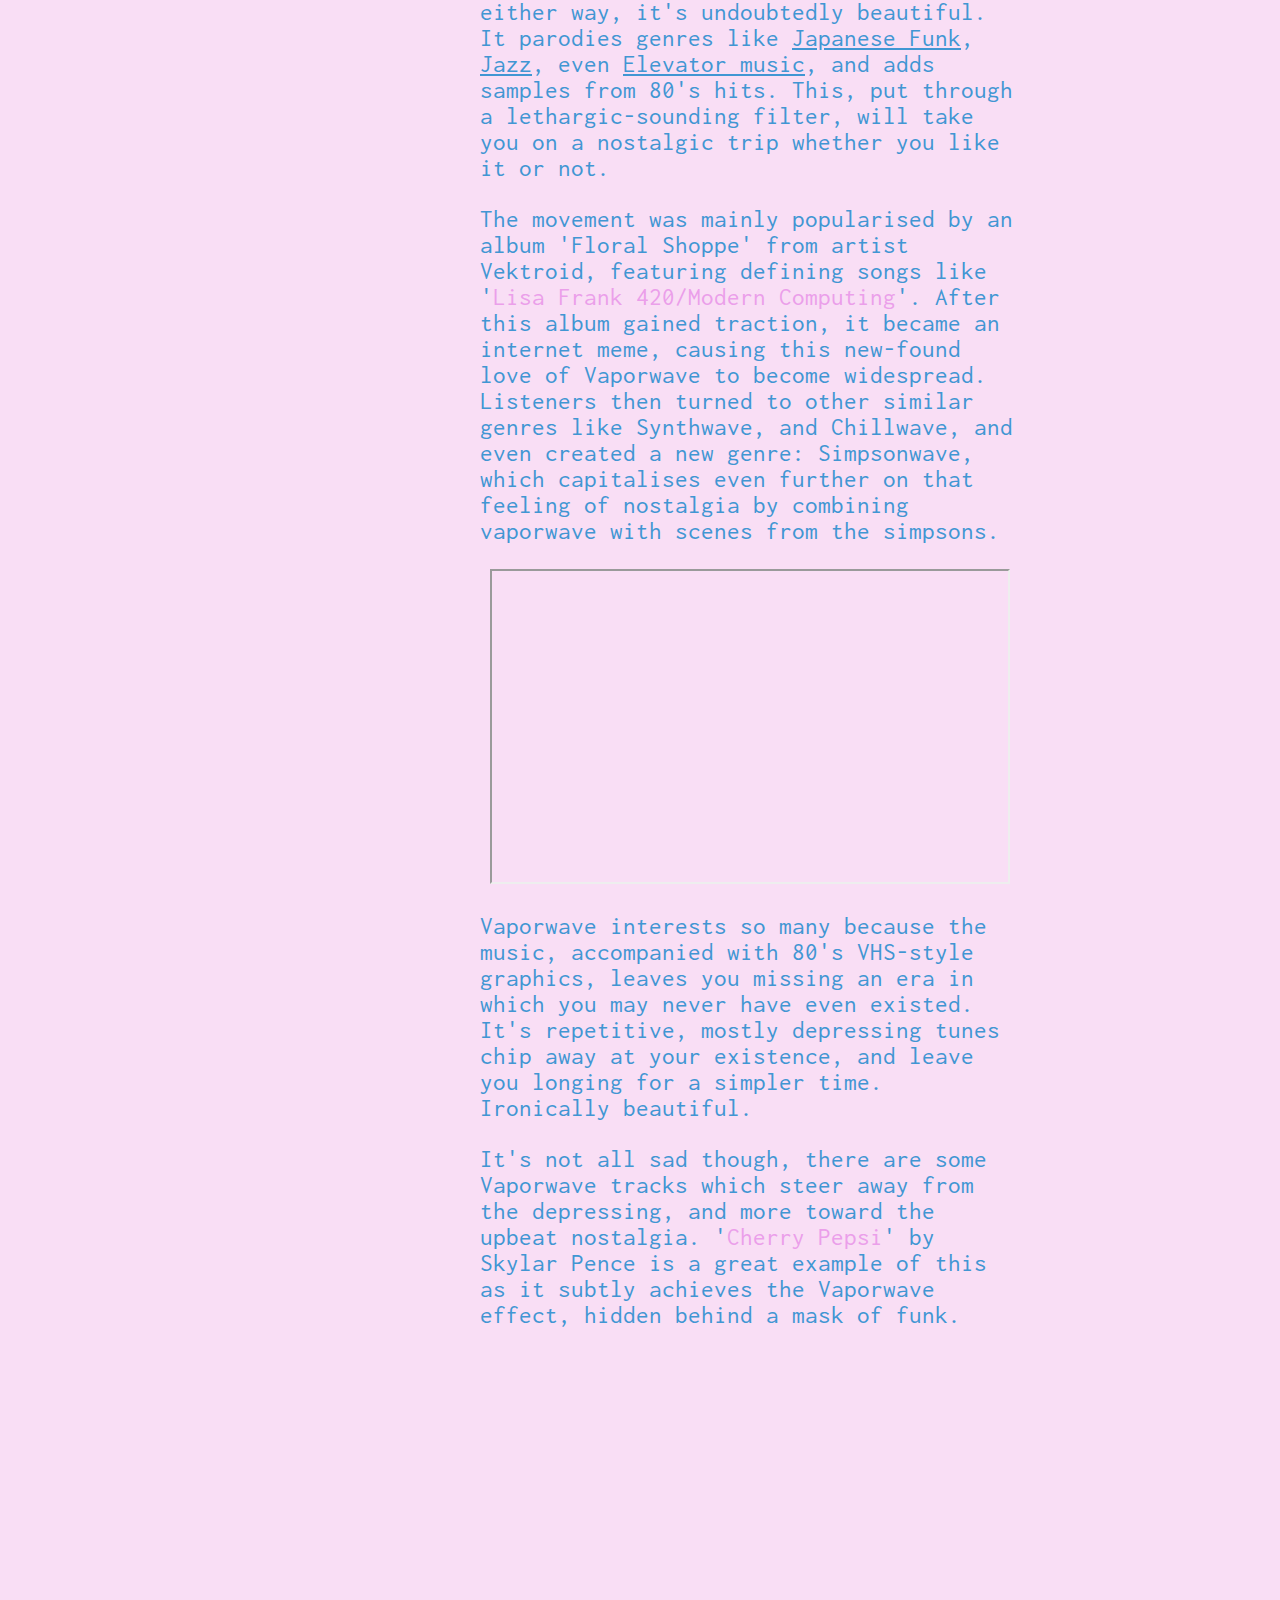
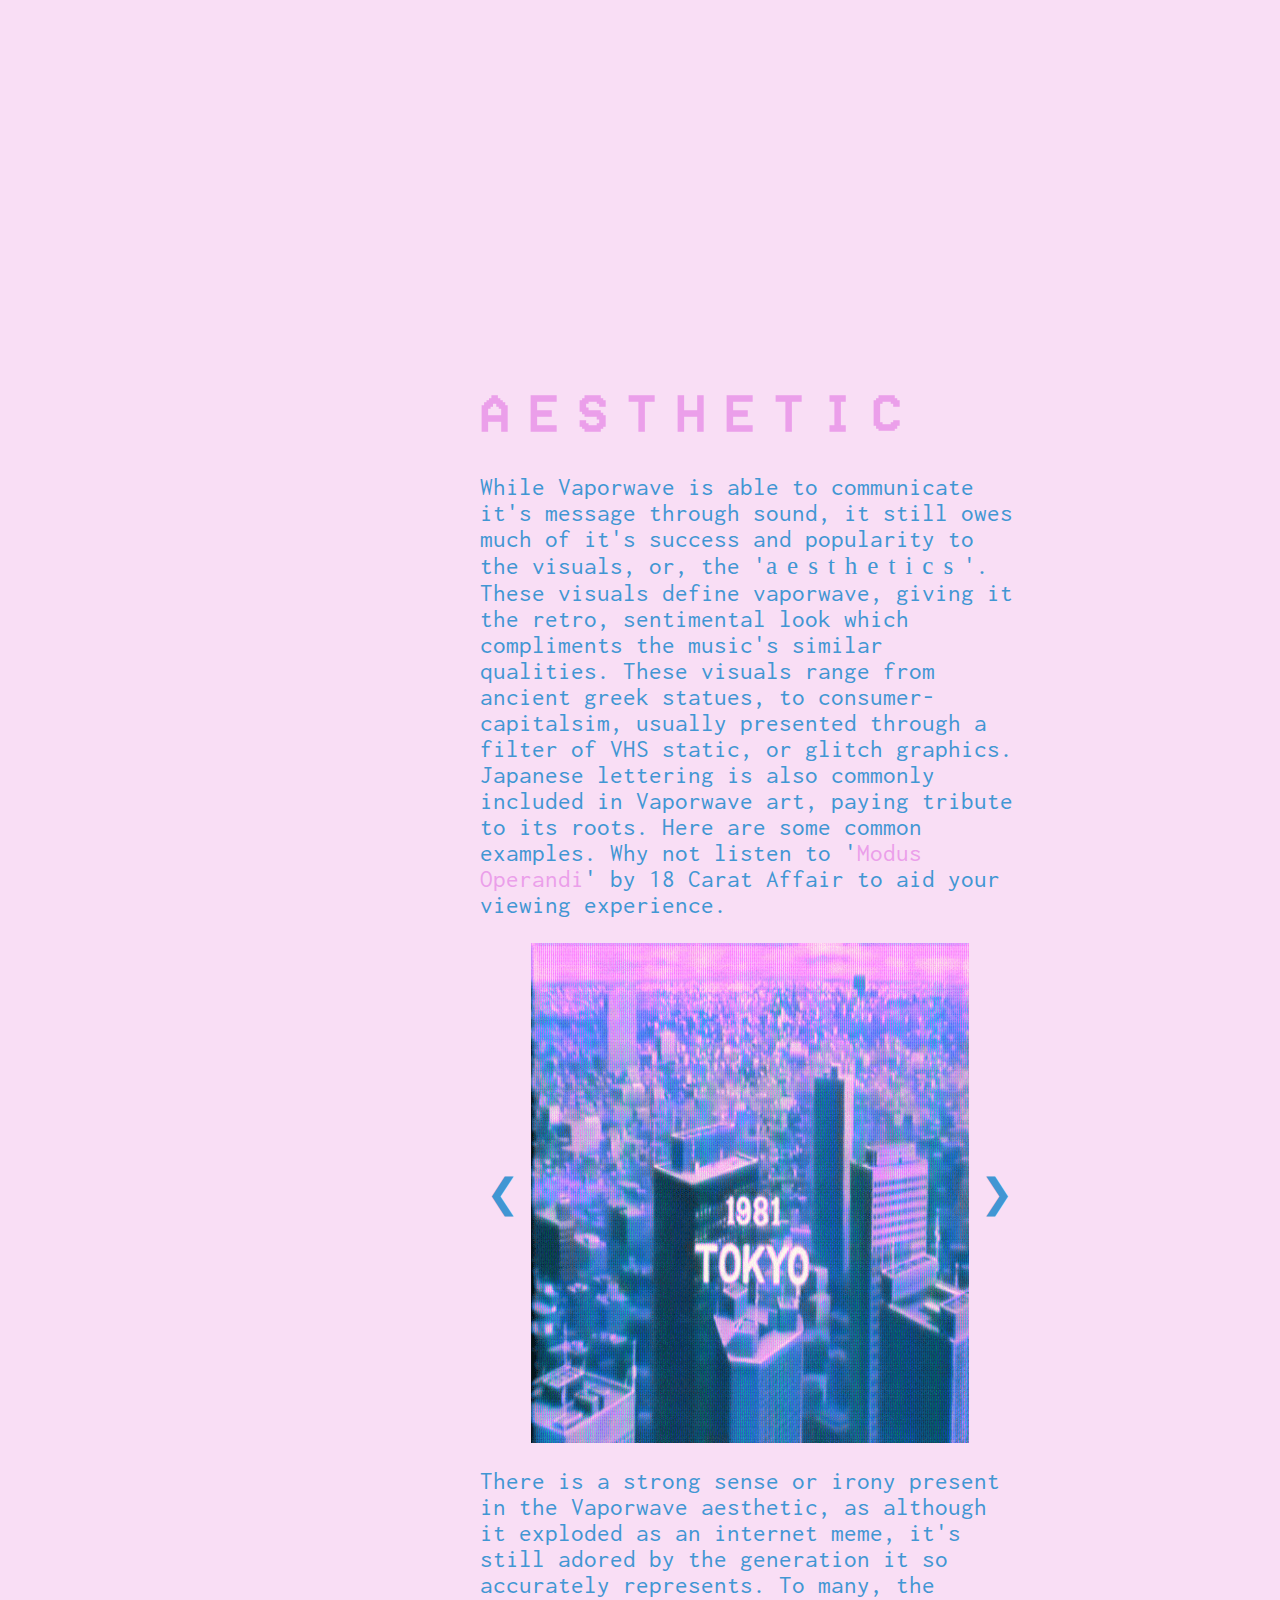
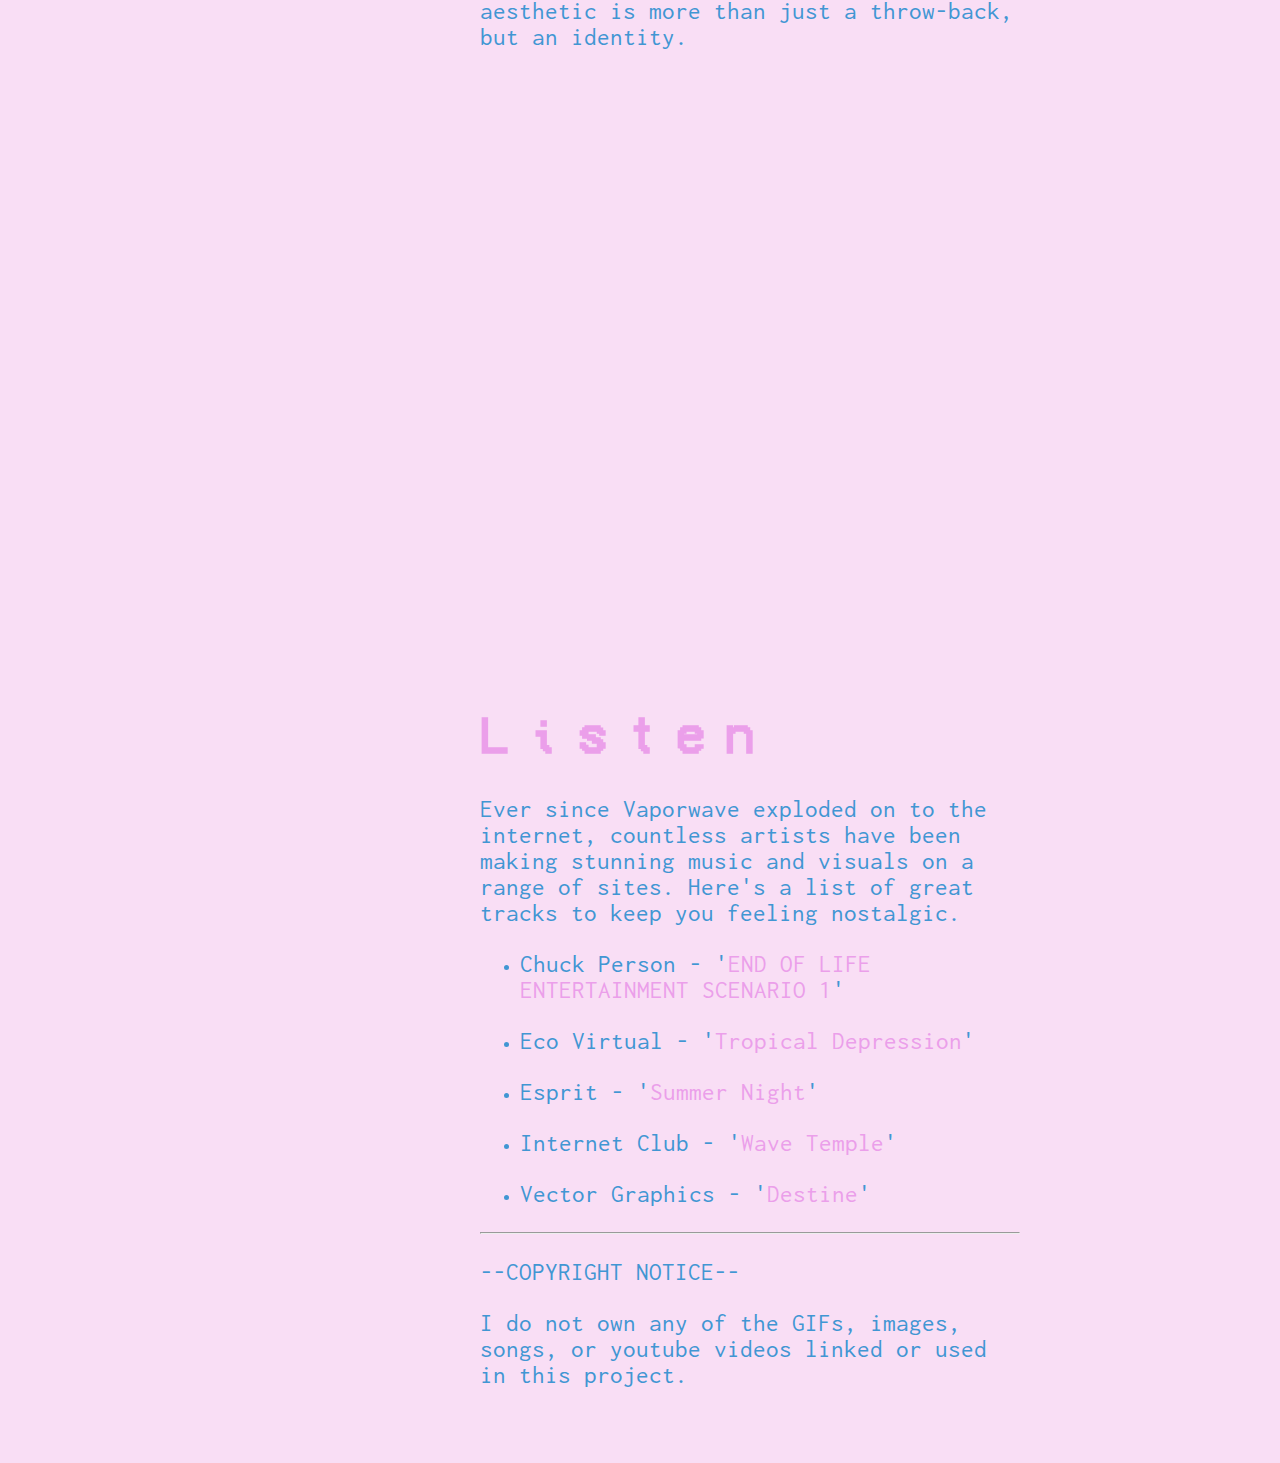
==== commit 4d96e954: "fixed image viewer" ====
--- a/index.html
+++ b/index.html
@@ -1,217 +1,303 @@
-//Julian Cesaro
-<!doctype html>
+<!DOCTYPE html>
 <html>
-<head>
-  <meta charset="utf-8">
-  <link href="styles.css" rel="stylesheet" />
-  <link href="fonts/fontStyles.css" rel="stylesheet" />
-  <link rel="icon" href="images/icon.jpg">
-  <title>Vaporwave</title>
-  <script src="jquery-3.3.1.min.js"></script>
-  <script>
-    $(document).ready(function() {
-        
+  <head>
+    <meta charset="utf-8" />
+    <link href="styles.css" rel="stylesheet" />
+    <link href="fonts/fontStyles.css" rel="stylesheet" />
+    <link rel="icon" href="images/icon.jpg" />
+    <title>Vaporwave</title>
+    <script src="jquery-3.3.1.min.js"></script>
+    <script>
+      $(document).ready(function() {
         //tells nav links where to scroll to
-        $('nav ul li a').click(function(e) {
-            e.preventDefault();
-            var target = $($(this).attr('href')).position().top;
-            $('html,body').stop().animate({ 
-                scrollTop: target 
-            },{ 
-                duration: 900 
-            });
-        }); 
-        
+        $("nav ul li a").click(function(e) {
+          e.preventDefault();
+          var target = $($(this).attr("href")).position().top;
+          $("html,body")
+            .stop()
+            .animate(
+              {
+                scrollTop: target
+              },
+              {
+                duration: 900
+              }
+            );
+        });
+
         //makes gifs only run when scrolling to not distract reading
-        $(window).on('scroll', function() {
-            $('.wow').css('background-image', 'url(images/great.gif)');
-            $('.wow2').css('background-image', 'url(images/wow.gif)');
-            $('.wow3').css('background-image', 'url(images/super.gif)');
-            $('.wow4').css('background-image', 'url(images/simp.gif)');
-        });
-        
+        $(window).on("scroll", function() {
+          $(".wow").css("background-image", "url(images/great.gif)");
+          $(".wow2").css("background-image", "url(images/wow.gif)");
+          $(".wow3").css("background-image", "url(images/super.gif)");
+          $(".wow4").css("background-image", "url(images/simp.gif)");
+        });
+
         //creates a timer to check when page is not being scrolled
         //if  not, gif becomes a .jpg
-        (function () {        
-            var scrollTimer;
-            $(window).bind('scroll',function () {
-                clearTimeout(scrollTimer);
-                scrollTimer = setTimeout(scrollRefresh , 150);
-            });
-            var scrollRefresh = function () { 
-                $('.wow').css('background-image', 'url(stills/great.jpg)');
-                $('.wow2').css('background-image', 'url(stills/wow.jpg)');
-                $('.wow3').css('background-image', 'url(stills/super.jpg)');
-                $('.wow4').css('background-image', 'url(stills/simp.jpg)');
-            };
+        (function() {
+          var scrollTimer;
+          $(window).bind("scroll", function() {
+            clearTimeout(scrollTimer);
+            scrollTimer = setTimeout(scrollRefresh, 150);
+          });
+          var scrollRefresh = function() {
+            $(".wow").css("background-image", "url(stills/great.jpg)");
+            $(".wow2").css("background-image", "url(stills/wow.jpg)");
+            $(".wow3").css("background-image", "url(stills/super.jpg)");
+            $(".wow4").css("background-image", "url(stills/simp.jpg)");
+          };
         })();
-        
+
         //ensures volume matches value of slider
-        $('#landMusic').prop("volume", 0.5);
-        
+        $("#landMusic").prop("volume", 0.5);
+
         //switch between pause/play icons and play/pause sounds on click
         function handler1() {
-            $('#landMusic').trigger("play");
-            $(this).attr('data-icon', 'e');
-            $(this).one("click", handler2);
+          $("#landMusic").trigger("play");
+          $(this).attr("data-icon", "e");
+          $(this).one("click", handler2);
         }
         function handler2() {
-            $('#landMusic').trigger("pause");
-            $(this).attr('data-icon', 'a');
-            $(this).one("click", handler1);
+          $("#landMusic").trigger("pause");
+          $(this).attr("data-icon", "a");
+          $(this).one("click", handler1);
         }
-        $('#musicButton').one("click", handler1);
-        
+        $("#musicButton").one("click", handler1);
+
         //change sound linked to the play button, uses element id as song name
-        $('.songlink').click(function(){
-            $('#musicButton').attr('data-icon', 'a');
-            $('#musicButton').one("click", handler1);
-            $('#landMusic').trigger("pause");
-            var name = $(this).attr('id');
-            $('#landMusic').attr('src', 'sounds/'+name+'.mp3'); 
-        });
-        
+        $(".songlink").click(function() {
+          $("#musicButton").attr("data-icon", "a");
+          $("#musicButton").one("click", handler1);
+          $("#landMusic").trigger("pause");
+          var name = $(this).attr("id");
+          $("#landMusic").attr("src", "sounds/" + name + ".mp3");
+        });
+
         //changes sound volume based on slider value
-        $('.slider').on('change', function() {
-            $('#landMusic').prop("volume", this.value/100);
-        });
-        
+        $(".slider").on("change", function() {
+          $("#landMusic").prop("volume", this.value / 100);
+        });
+
         //sets var pic to 1
         var pic = 1;
-        
+
         //shows the first image using string concatenation
-        $('#slide'+pic).show();
-        
+        $("#slide" + pic).show();
+
         //when left or right button is pressed, current image is faded out, pic is increased by 1,
         //and next image is faded in
-        $('#left').click(function(){
-            $('#slide'+pic).stop().fadeOut('fast', function(){
-                if(pic == 4) {
-                    pic = 1;
-                } else {
-                pic++;  
-                }
-                $('#slide'+pic).stop().fadeIn('fast');
+        $("#left").click(function() {
+          $("#slide" + pic)
+            .stop()
+            .fadeOut("fast", function() {
+              if (pic == 4) {
+                pic = 1;
+              } else {
+                pic++;
+              }
+              $("#slide" + pic)
+                .stop()
+                .fadeIn("fast");
             });
         });
-        $('#right').click(function(){
-            $('#slide'+pic).stop().fadeOut('fast', function(){
-                if(pic == 1) {
-                    pic = 4;
-                } else {
-                pic--;  
-                }
-                $('#slide'+pic).stop().fadeIn('fast');
+        $("#right").click(function() {
+          $("#slide" + pic)
+            .stop()
+            .fadeOut("fast", function() {
+              if (pic == 1) {
+                pic = 4;
+              } else {
+                pic--;
+              }
+              $("#slide" + pic)
+                .stop()
+                .fadeIn("fast");
             });
         });
-    });
-  </script>
-</head> 
-<body>
-    
-    <button id="musicButton" data-icon="a"> </button>
-    
+      });
+    </script>
+  </head>
+  <body>
+    <button id="musicButton" data-icon="a"></button>
+
     <div class="slidecontainer">
-        <input type="range" min="0" max="100" value="50" class="slider" id="volume">
-    </div>
-    
+      <input
+        type="range"
+        min="0"
+        max="100"
+        value="50"
+        class="slider"
+        id="volume"
+      />
+    </div>
+
     <audio id="landMusic" loop>
-      <source src="sounds/Resonance.mp3" type="audio/mpeg">
+      <source src="sounds/Resonance.mp3" type="audio/mpeg" />
       Your browser does not support mp3 files.
     </audio>
-    
+
     <div class="bg">
-        <h1 id="vape">VaporWave</h1>
-    </div>
-    
+      <h1 id="vape">VaporWave</h1>
+    </div>
+
     <nav>
-        <ul>
-            <li>
-                <a href=".bg">Home</a>
-            </li>
-            <li>
-                <a href="#story">What&nbsp;is&nbsp;it?</a>
-            </li>
-            <li>
-                <a href="#aesthetic">Aesthetic</a>
-            </li>
-            <li>
-                <a href="#listen">Listen</a>
-            </li>
-        </ul>  
-        <p>Click songs coloured in pink to add them to the music player!</p>
+      <ul>
+        <li>
+          <a href=".bg">Home</a>
+        </li>
+        <li>
+          <a href="#story">What&nbsp;is&nbsp;it?</a>
+        </li>
+        <li>
+          <a href="#aesthetic">Aesthetic</a>
+        </li>
+        <li>
+          <a href="#listen">Listen</a>
+        </li>
+      </ul>
+      <p>Click songs coloured in pink to add them to the music player!</p>
     </nav>
 
-    <section class="scroll1 wow">
-    </section>
-    
+    <section class="scroll1 wow"></section>
+
     <div id="content">
-        <h1 id="story">What is it?</h1>
-        <p>
-            Vaporwave, maybe you've overheard some kids talking about it, or some not-so-kids, or maybe you already love it - either way, it's undoubtedly beautiful. It parodies genres like 
-            <a href="https://www.youtube.com/watch?v=6fJKlCUyhOs" target="_blank">Japanese Funk</a>, 
-            <a href="https://www.youtube.com/watch?v=DpBWUv_91ho" target="_blank">Jazz</a>, even 
-            <a href="https://www.youtube.com/watch?v=9v9-Nw4nAZg" target="_blank">Elevator music</a>, and adds samples from 80's hits. This, put through a lethargic-sounding filter, will take you on a nostalgic trip whether you like it or not.  
-        </p>
-        <p>
-            The movement was mainly popularised by an album 'Floral Shoppe' from artist Vektroid, featuring defining songs like '<a class="songlink" id="lisafrank">Lisa Frank 420/Modern Computing</a>'. After this album gained traction, it became an internet meme, causing this new-found love of Vaporwave to become widespread. Listeners then turned to other similar genres like Synthwave, and Chillwave, and even created a new genre: Simpsonwave, which capitalises even further on that feeling of nostalgia by combining vaporwave with scenes from the simpsons.
-        </p>
-        
-        <iframe width="520" height="315" src="https://www.youtube.com/embed/m_0qHRwU_sQ"></iframe>
-        
-        <p>
-            Vaporwave interests so many because the music, accompanied with 80's VHS-style graphics, leaves you missing an era in which you may never have even existed. It's repetitive, mostly depressing tunes chip away at your existence, and leave you longing for a simpler time. Ironically beautiful.   
-        </p>
-        <p>
-            It's not all sad though, there are some Vaporwave tracks which steer away from the depressing, and more toward the upbeat nostalgia. '<a class="songlink" id="cherrypepsi">Cherry Pepsi</a>' by Skylar Pence is a great example of this as it subtly achieves the Vaporwave effect, hidden behind a mask of funk.  
-        </p>
-    </div>
-    
-    <section class="scroll1 wow2">
-    </section>
-    
+      <h1 id="story">What is it?</h1>
+      <p>
+        Vaporwave, maybe you've overheard some kids talking about it, or some
+        not-so-kids, or maybe you already love it - either way, it's undoubtedly
+        beautiful. It parodies genres like
+        <a href="https://www.youtube.com/watch?v=6fJKlCUyhOs" target="_blank"
+          >Japanese Funk</a
+        >,
+        <a href="https://www.youtube.com/watch?v=DpBWUv_91ho" target="_blank"
+          >Jazz</a
+        >, even
+        <a href="https://www.youtube.com/watch?v=9v9-Nw4nAZg" target="_blank"
+          >Elevator music</a
+        >, and adds samples from 80's hits. This, put through a
+        lethargic-sounding filter, will take you on a nostalgic trip whether you
+        like it or not.
+      </p>
+      <p>
+        The movement was mainly popularised by an album 'Floral Shoppe' from
+        artist Vektroid, featuring defining songs like '<a
+          class="songlink"
+          id="lisafrank"
+          >Lisa Frank 420/Modern Computing</a
+        >'. After this album gained traction, it became an internet meme,
+        causing this new-found love of Vaporwave to become widespread. Listeners
+        then turned to other similar genres like Synthwave, and Chillwave, and
+        even created a new genre: Simpsonwave, which capitalises even further on
+        that feeling of nostalgia by combining vaporwave with scenes from the
+        simpsons.
+      </p>
+
+      <iframe
+        width="520"
+        height="315"
+        src="https://www.youtube.com/embed/m_0qHRwU_sQ"
+      ></iframe>
+
+      <p>
+        Vaporwave interests so many because the music, accompanied with 80's
+        VHS-style graphics, leaves you missing an era in which you may never
+        have even existed. It's repetitive, mostly depressing tunes chip away at
+        your existence, and leave you longing for a simpler time. Ironically
+        beautiful.
+      </p>
+      <p>
+        It's not all sad though, there are some Vaporwave tracks which steer
+        away from the depressing, and more toward the upbeat nostalgia. '<a
+          class="songlink"
+          id="cherrypepsi"
+          >Cherry Pepsi</a
+        >' by Skylar Pence is a great example of this as it subtly achieves the
+        Vaporwave effect, hidden behind a mask of funk.
+      </p>
+    </div>
+
+    <section class="scroll1 wow2"></section>
+
     <div id="content">
-        <h1 id="aesthetic">AESTHETIC</h1>
-        <p>
-            While Vaporwave is able to communicate it's message through sound, it still owes much of it's success and popularity to the visuals, or, the '<span id="aes">aesthetics</span>'. These visuals define vaporwave, giving it the retro, sentimental look which compliments the music's similar qualities. These visuals range from ancient greek statues, to consumer-capitalsim, usually presented through a filter of VHS static, or glitch graphics. Japanese lettering is also commonly included in Vaporwave art, paying tribute to its roots. Here are some common examples. Why not listen to '<a class="songlink" id="modus">Modus Operandi</a>' by 18 Carat Affair to aid your viewing experience.
-        </p>
-        <div id="imageslide">
-            <button id="left">&#10094;</button>
-            <img class="slide" id="slide1" src="images/tokyo.gif" width="650px" height="600px"> 
-            <img class="slide" id="slide2" src="images/tokyo2.gif" width="650px" height="600px">
-            <img class="slide" id="slide3" src="images/statue.gif" width="650px" height="600px">
-            <img class="slide" id="slide4" src="images/playstation.gif" width="650px" height="600px">
-            <button id="right">&#10095;</button>
+      <h1 id="aesthetic">AESTHETIC</h1>
+      <p>
+        While Vaporwave is able to communicate it's message through sound, it
+        still owes much of it's success and popularity to the visuals, or, the
+        '<span id="aes">aesthetics</span>'. These visuals define vaporwave,
+        giving it the retro, sentimental look which compliments the music's
+        similar qualities. These visuals range from ancient greek statues, to
+        consumer-capitalsim, usually presented through a filter of VHS static,
+        or glitch graphics. Japanese lettering is also commonly included in
+        Vaporwave art, paying tribute to its roots. Here are some common
+        examples. Why not listen to '<a class="songlink" id="modus"
+          >Modus Operandi</a
+        >' by 18 Carat Affair to aid your viewing experience.
+      </p>
+
+      <div id="imageslide">
+        <button id="left">&#10094;</button>
+        <div id="images">
+          <img class="slide" id="slide1" src="images/tokyo.gif" />
+          <img class="slide" id="slide2" src="images/tokyo2.gif" />
+          <img class="slide" id="slide3" src="images/statue.gif" />
+          <img class="slide" id="slide4" src="images/playstation.gif" />
         </div>
-        <p>There is a strong sense or irony present in the Vaporwave aesthetic, as although it exploded as an internet meme, it's still adored by the generation it so accurately represents. To many, the aesthetic is more than just a throw-back, but an identity.</p>
-    </div>
-    
-    <section class="scroll1 wow3">   
-    </section>
-    
+        <button id="right">&#10095;</button>
+      </div>
+      <p>
+        There is a strong sense or irony present in the Vaporwave aesthetic, as
+        although it exploded as an internet meme, it's still adored by the
+        generation it so accurately represents. To many, the aesthetic is more
+        than just a throw-back, but an identity.
+      </p>
+    </div>
+
+    <section class="scroll1 wow3"></section>
+
     <div id="content">
-        <h1 id="listen">Listen</h1>
-        <p>Ever since Vaporwave exploded on to the internet, countless artists have been making stunning music and visuals on a range of sites. Here's a list of great tracks to keep you feeling nostalgic.</p>
-        <ul id="songlist">
-            <li>
-                <p>Chuck Person - '<a class="songlink" id="endof">END OF LIFE ENTERTAINMENT SCENARIO 1</a>'</p>
-            </li>
-            <li>
-                <p>Eco Virtual - '<a class="songlink" id="tropical">Tropical Depression</a>'</p>
-            </li>
-            <li>
-                <p>Esprit - '<a class="songlink" id="summer">Summer Night</a>'</p>
-            </li>
-            <li>
-                <p>Internet Club - '<a class="songlink" id="wavetemple">Wave Temple</a>'</p>
-            </li>
-            <li>
-                <p>Vector Graphics - '<a class="songlink" id="destine">Destine</a>'</p>
-            </li>
-        </ul>
-        <hr>
-        <p>--COPYRIGHT NOTICE--</p>
-        <p>I do not own any of the GIFs, images, songs, or youtube videos linked or used in this project.</p>
-    </div>
-</body>
-</html>+      <h1 id="listen">Listen</h1>
+      <p>
+        Ever since Vaporwave exploded on to the internet, countless artists have
+        been making stunning music and visuals on a range of sites. Here's a
+        list of great tracks to keep you feeling nostalgic.
+      </p>
+      <ul id="songlist">
+        <li>
+          <p>
+            Chuck Person - '<a class="songlink" id="endof"
+              >END OF LIFE ENTERTAINMENT SCENARIO 1</a
+            >'
+          </p>
+        </li>
+        <li>
+          <p>
+            Eco Virtual - '<a class="songlink" id="tropical"
+              >Tropical Depression</a
+            >'
+          </p>
+        </li>
+        <li>
+          <p>Esprit - '<a class="songlink" id="summer">Summer Night</a>'</p>
+        </li>
+        <li>
+          <p>
+            Internet Club - '<a class="songlink" id="wavetemple">Wave Temple</a
+            >'
+          </p>
+        </li>
+        <li>
+          <p>
+            Vector Graphics - '<a class="songlink" id="destine">Destine</a>'
+          </p>
+        </li>
+      </ul>
+      <hr />
+      <p>--COPYRIGHT NOTICE--</p>
+      <p>
+        I do not own any of the GIFs, images, songs, or youtube videos linked or
+        used in this project.
+      </p>
+    </div>
+  </body>
+</html>
--- a/styles.css
+++ b/styles.css
@@ -1,35 +1,32 @@
-@import url('https://fonts.googleapis.com/css?family=Inconsolata');
-
-@font-face{
-    font-family: vaporFont;
-    src: url(fonts/yeet.ttf) format('truetype');
-}
-
-@font-face{
-    font-family: yeet;
-    src: url(fonts/Vaporwave.ttf) format('truetype');
-}
-
-@font-face{
-    font-family: lunchTime;
-    src: url(fonts/lunchds.ttf) format('truetype');
-}
-
-@charset "UTF-8";
-
-@font-face{
+@import url("https://fonts.googleapis.com/css?family=Inconsolata");
+
+@font-face {
+  font-family: vaporFont;
+  src: url(fonts/yeet.ttf) format("truetype");
+}
+
+@font-face {
+  font-family: yeet;
+  src: url(fonts/Vaporwave.ttf) format("truetype");
+}
+
+@font-face {
+  font-family: lunchTime;
+  src: url(fonts/lunchds.ttf) format("truetype");
+}
+
+@font-face {
   font-family: "untitled-font-1";
-  src:url("fonts/untitled-font-1.eot");
-  src:url("fonts/untitled-font-1.eot?#iefix") format("embedded-opentype"),
+  src: url("fonts/untitled-font-1.eot");
+  src: url("fonts/untitled-font-1.eot?#iefix") format("embedded-opentype"),
     url("fonts/untitled-font-1.woff") format("woff"),
     url("fonts/untitled-font-1.ttf") format("truetype"),
     url("fonts/untitled-font-1.svg#untitled-font-1") format("svg");
   font-weight: normal;
   font-style: normal;
-
-}
-
-[data-icon]:before{
+}
+
+[data-icon]:before {
   font-family: "untitled-font-1" !important;
   content: attr(data-icon);
   font-style: normal !important;
@@ -41,7 +38,7 @@
 }
 
 [class^="icon-"]:before,
-[class*=" icon-"]:before{
+[class*=" icon-"]:before {
   font-family: "untitled-font-1" !important;
   font-style: normal !important;
   font-weight: normal !important;
@@ -51,254 +48,264 @@
   line-height: 1;
 }
 
-button{
-    color: #4196d3;
-    font-size: 40px;
-    background: none;
-    border: none;
-    outline: none;
-    cursor: pointer;
-    transition: 0.3s;
-}
-
-#musicButton{
-    position: fixed;
-    top: 5px;
-    left: 230px;
-}
-
-button:hover{
-    color: #ed78d3;
-}
-
-.slidecontainer{
-    position: fixed;
-    left: 210px;
-    top: 95px;
-    width: 95px;
-    transform: rotateZ(270deg);
-}
-
-.slider{
-    -webkit-appearance: none;
-    appearance: none;
-    width: 100%;
-    height: 15px;
-    background: rgb(212,191,251);
-    outline: none;
-}
-
-.slider::-webkit-slider-thumb{
-    -webkit-appearance: none;
-    appearance: none;
-    width: 15px;
-    height: 15px;
-    transform: rotate(270deg);
-    background: #4196d3;
-    cursor: pointer;
-    transition: 0.3s;
-}
-
-.slider::-webkit-slider-thumb:hover{
-    -webkit-appearance: none;
-    appearance: none;
-    background: #ed78d3;
-    cursor: pointer;
-}
-
-*{
-    box-sizing: border-box;
-}
-
-body, html{
-    height: 100%;
-    width: 100%;
-    margin: 0;
-    background-color: #f9def5;
-}
-
-.bg{
-    background-image: url(images/image1.jpg);
-    height: 100%;
-    width: 100%;
-    background-position: center;
-    background-repeat: no-repeat;
-    background-size: cover;
-}
-
-#vape{
-    position: absolute;
-    display: block;
-    font-family: vaporFont;
-    color: #4196d3;
-    left: 15%;
-    top: 57%;
-    right: 70%;
-    letter-spacing: 40px;
-    font-size: 72px;
-}
-
-section.scroll1{
-    background-attachment: fixed;
-    background-position: center;
-    background-repeat: no-repeat;
-    height: 100%;
-    width: 100%;
-    background-size: cover;
-    height: 500px;
-}
-
-section.scroll1.wow{
-    background-image: url(stills/great.jpg);
-    height: 50%;
-}
-
-section.scroll1.wow2{
-    background-image: url(stills/wow.jpg);
-}
-
-section.scroll1.wow3{
-    background-image: url(stills/super.jpg);
-    background-position: 90px 0px;
-}
-
-section.scroll1.wow4{
-    background-image: url(stills/simp.jpg);
-}
-
-#content{
-    margin-left: 430px;
-    margin-right: 210px;
-    background-color: #f9def5;  
-}
-
-#content{
-    display: block;
-    text-align: center;
-    padding: 50px;
-}
-
-#content h1{
-    font-family: vaporFont;
-    text-align: left;
-    text-decoration: none;
-    font-size: 50px;
-    color: rgb(235,159,234);
-    letter-spacing: 20px;
-}
-
-#content p{
-    font-family: Inconsolata;
-    text-align: left;
-    font-size: 25px;
-    color: #4196d3;
-}
-
-#content a{
-    font-family: Inconsolata;
-    text-decoration-color: #4196d3;
-    font-size: 25px;
-    color: #4196d3;
-}
-
-#content .songlink{
-    cursor: pointer;
-    color: rgb(235,159,234);
-}
-
-#aes{
-    font-family: "Times New Roman", Times, serif;
-    letter-spacing: 10px;
-}
-
-#imageslide{ 
+button {
+  color: #4196d3;
+  font-size: 40px;
+  background: none;
+  border: none;
+  outline: none;
+  cursor: pointer;
+  transition: 0.3s;
+}
+
+#musicButton {
+  position: fixed;
+  top: 5px;
+  left: 230px;
+}
+
+button:hover {
+  color: #ed78d3;
+}
+
+.slidecontainer {
+  position: fixed;
+  left: 210px;
+  top: 95px;
+  width: 95px;
+  transform: rotateZ(270deg);
+}
+
+.slider {
+  -webkit-appearance: none;
+  appearance: none;
+  width: 100%;
+  height: 15px;
+  background: rgb(212, 191, 251);
+  outline: none;
+}
+
+.slider::-webkit-slider-thumb {
+  -webkit-appearance: none;
+  appearance: none;
+  width: 15px;
+  height: 15px;
+  transform: rotate(270deg);
+  background: #4196d3;
+  cursor: pointer;
+  transition: 0.3s;
+}
+
+.slider::-webkit-slider-thumb:hover {
+  -webkit-appearance: none;
+  appearance: none;
+  background: #ed78d3;
+  cursor: pointer;
+}
+
+* {
+  box-sizing: border-box;
+}
+
+body,
+html {
+  height: 100%;
+  width: 100%;
+  margin: 0;
+  background-color: #f9def5;
+}
+
+.bg {
+  background-image: url(images/image1.jpg);
+  height: 100%;
+  width: 100%;
+  background-repeat: no-repeat;
+  background-size: cover;
+}
+
+#vape {
+  position: absolute;
+  display: block;
+  font-family: vaporFont;
+  color: #4196d3;
+  left: 15%;
+  top: 70%;
+  right: 70%;
+  letter-spacing: 40px;
+  font-size: 72px;
+}
+
+section.scroll1 {
+  background-attachment: fixed;
+  background-position: center;
+  background-repeat: no-repeat;
+  height: 100%;
+  width: 100%;
+  background-size: cover;
+  height: 500px;
+}
+
+section.scroll1.wow {
+  background-image: url(stills/great.jpg);
+  height: 50%;
+}
+
+section.scroll1.wow2 {
+  background-image: url(stills/wow.jpg);
+}
+
+section.scroll1.wow3 {
+  background-image: url(stills/super.jpg);
+  background-position: 90px 0px;
+}
+
+section.scroll1.wow4 {
+  background-image: url(stills/simp.jpg);
+}
+
+#content {
+  margin-left: 430px;
+  margin-right: 210px;
+  background-color: #f9def5;
+}
+
+#content {
+  display: block;
+  text-align: center;
+  padding: 50px;
+}
+
+#content h1 {
+  font-family: vaporFont;
+  text-align: left;
+  text-decoration: none;
+  font-size: 50px;
+  color: rgb(235, 159, 234);
+  letter-spacing: 20px;
+}
+
+#content p {
+  font-family: Inconsolata;
+  text-align: left;
+  font-size: 25px;
+  color: #4196d3;
+}
+
+#content a {
+  font-family: Inconsolata;
+  text-decoration-color: #4196d3;
+  font-size: 25px;
+  color: #4196d3;
+}
+
+#content .songlink {
+  cursor: pointer;
+  color: rgb(235, 159, 234);
+}
+
+#aes {
+  font-family: "Times New Roman", Times, serif;
+  letter-spacing: 10px;
+}
+
+#imageslide {
+  display: flex;
+  align-items: center;
+  justify-content: center;
+}
+
+#images {
+  display: flex;
+  align-items: center;
+  justify-content: center;
+  height: 500px;
+  width: 550px;
+}
+
+#content #imageslide #images .slide {
+  display: none;
+  width: 100%;
+  height: 100%;
+  max-width: 650px;
+  max-height: 600px;
+}
+
+#left {
+  padding-right: 2%;
+}
+
+#right {
+  padding-left: 2%;
+}
+
+#content #songlist {
+  color: #4196d3;
+}
+
+nav {
+  height: 100%;
+  width: 220px;
+  position: fixed;
+  top: 0;
+  left: 0;
+  background-color: #ed78d3;
+  transition: 0.5s;
+  padding-top: 70px;
+}
+
+nav ul li {
+  list-style-type: none;
+  padding: 8px 23px 14px 1px;
   position: relative;
-}
-
-#content #imageslide .slide{
+  left: -10px;
+}
+
+nav ul li a {
+  text-decoration: none;
+  font-family: vaporFont;
+  font-size: 25px;
+  color: #f9def5;
+  display: block;
+  transition: 0.3s;
+}
+
+nav p {
+  list-style-type: none;
+  padding: 8px 23px 14px 1px;
+  position: inherit;
+  width: 220px;
+  left: 20px;
+  bottom: 0px;
+  text-decoration: none;
+  font-family: vaporFont;
+  font-size: 20px;
+  color: #f9def5;
+  display: block;
+  transition: 0.3s;
+}
+
+nav ul li a:hover {
+  color: #4196d3;
+}
+
+@media only screen and (max-width: 1000px) {
+  #content {
+    margin-left: 220px;
+    margin-right: 0px;
+  }
+}
+@media only screen and (max-height: 460px) {
+  nav p {
     display: none;
-}
-
-#left{
-    position: absolute;
-    top: 50%;
-    left: 200px;
-}
-
-#right{
-    position: absolute;
-    top: 50%;
-    right: 200px;
-}
-
-#content #songlist{
-      color: #4196d3;
-}
-
-nav{
-    height: 100%;
-    width: 220px;
-    position: fixed;
-    top: 0;
-    left: 0;
-    background-color: #ed78d3;
-    transition: 0.5s;
-    padding-top: 70px;
-}
-
-nav ul li{
-    list-style-type: none;
-    padding: 8px 23px 14px 1px;
-    position: relative;
-    left: -10px;
-}
-
-nav ul li a{
-    text-decoration: none;
-    font-family: vaporFont;
-    font-size: 25px;
-    color: #f9def5;
-    display: block;
-    transition: 0.3s;
-}
-
-nav p{
-    list-style-type: none;
-    padding: 8px 23px 14px 1px;
-    position: inherit;
-    width: 220px;
-    left: 20px;
-    bottom: 0px;
-    text-decoration: none;
-    font-family: vaporFont;
-    font-size: 20px;
-    color: #f9def5;
-    display: block;
-    transition: 0.3s;
-}
-
-nav ul li a:hover{
-    color: #4196d3;
-}
-
-@media only screen and (max-width: 1000px){
-    #content{
-        margin-left: 220px;
-        margin-right: 0px;
-    }
-}
-@media only screen and (max-height: 460px){
-    nav p {
-        display: none;
-    }
-}
-@media only screen and (max-height: 880px){
-    #vape {
-        top: 60%;
-    }
-}
-@media only screen and (max-height: 880px){
-    #vape {
-        top: 60%;
-    }
-}+  }
+}
+@media only screen and (max-height: 880px) {
+  #vape {
+    top: 60%;
+  }
+}
+@media only screen and (max-height: 880px) {
+  #vape {
+    top: 60%;
+  }
+}
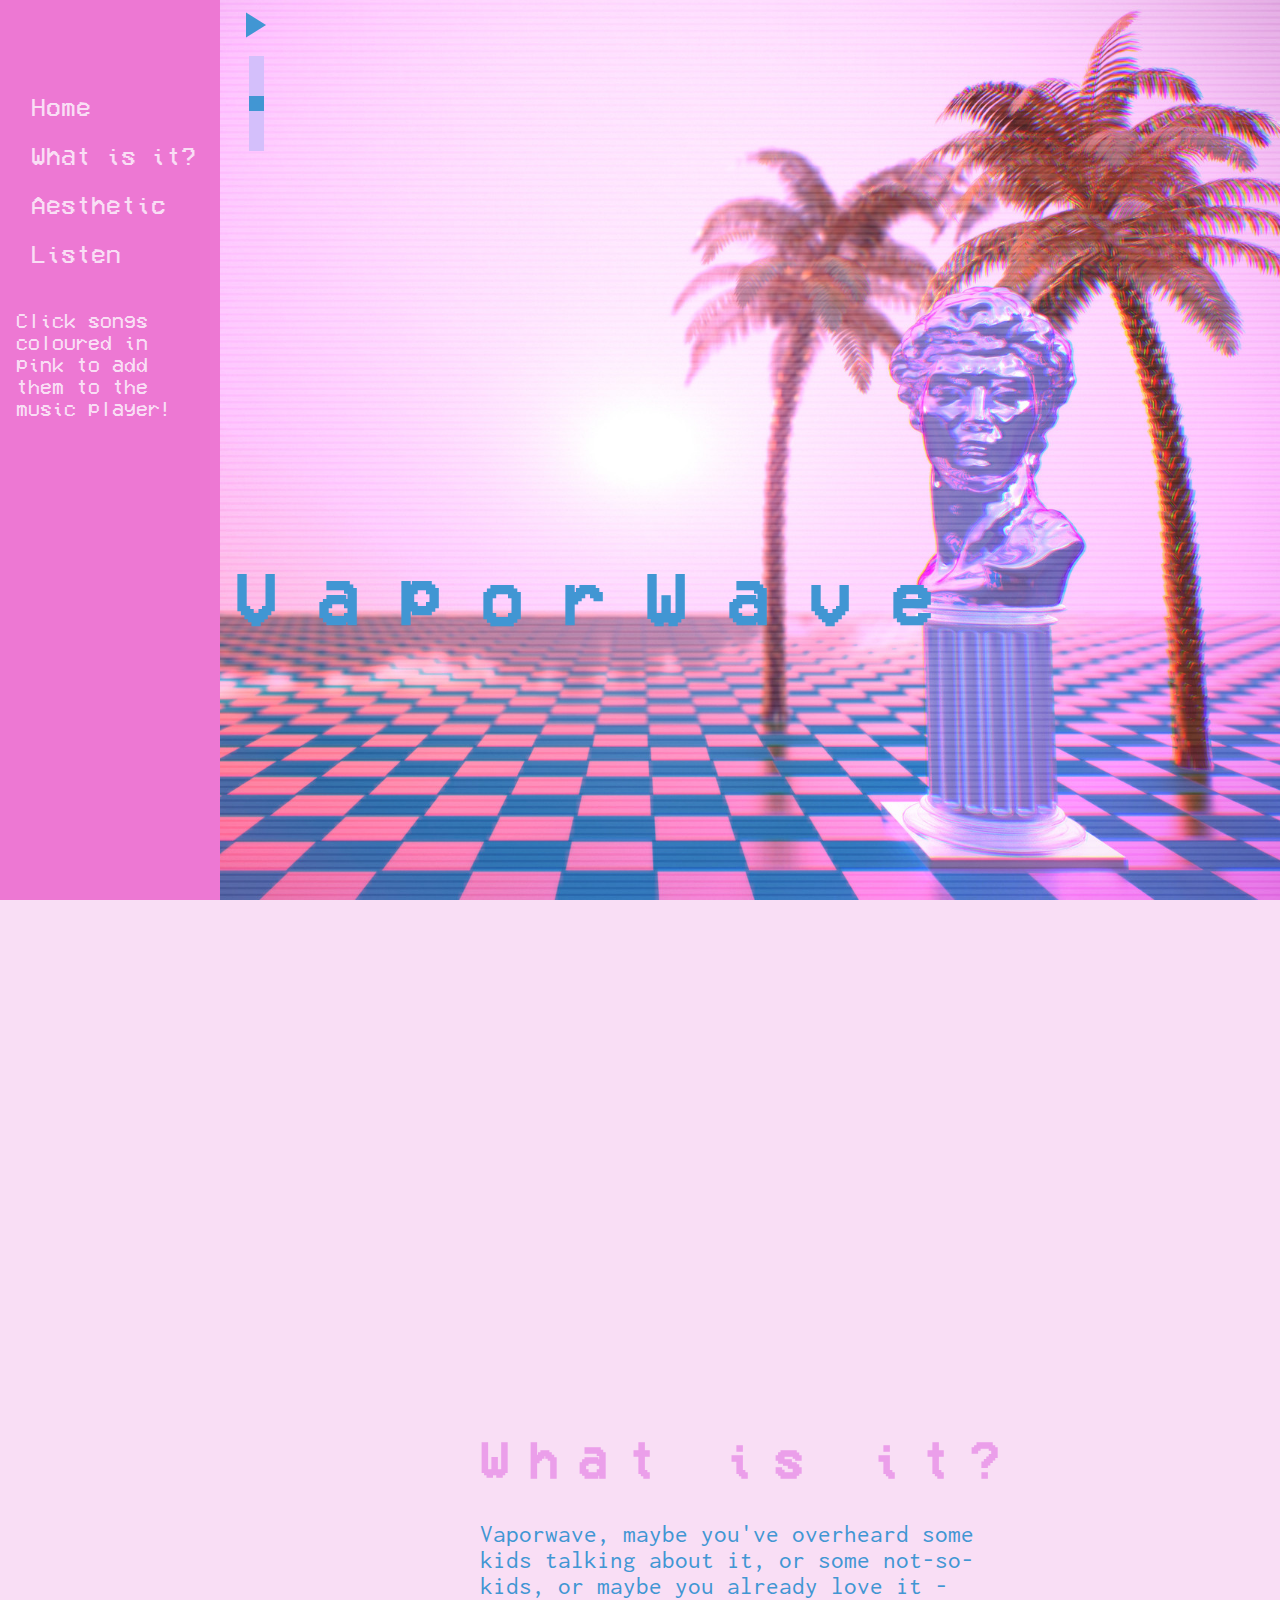
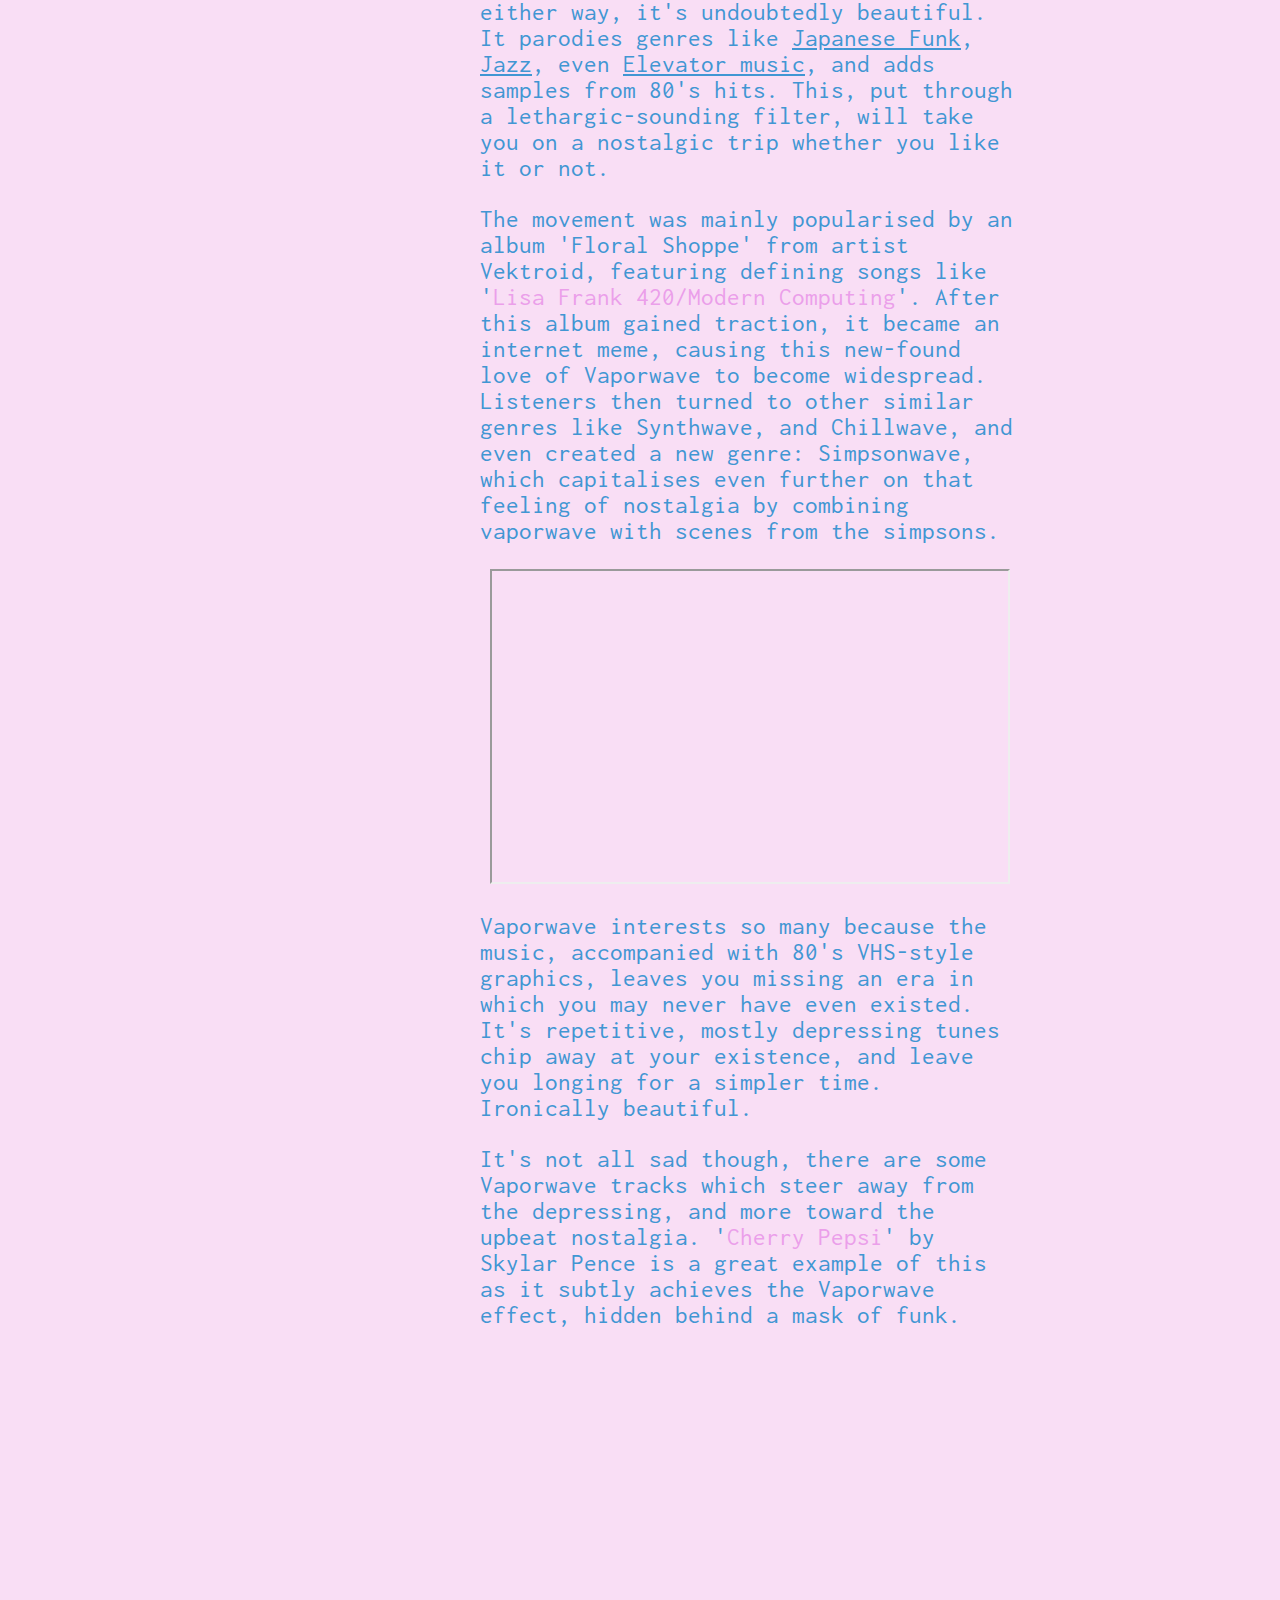
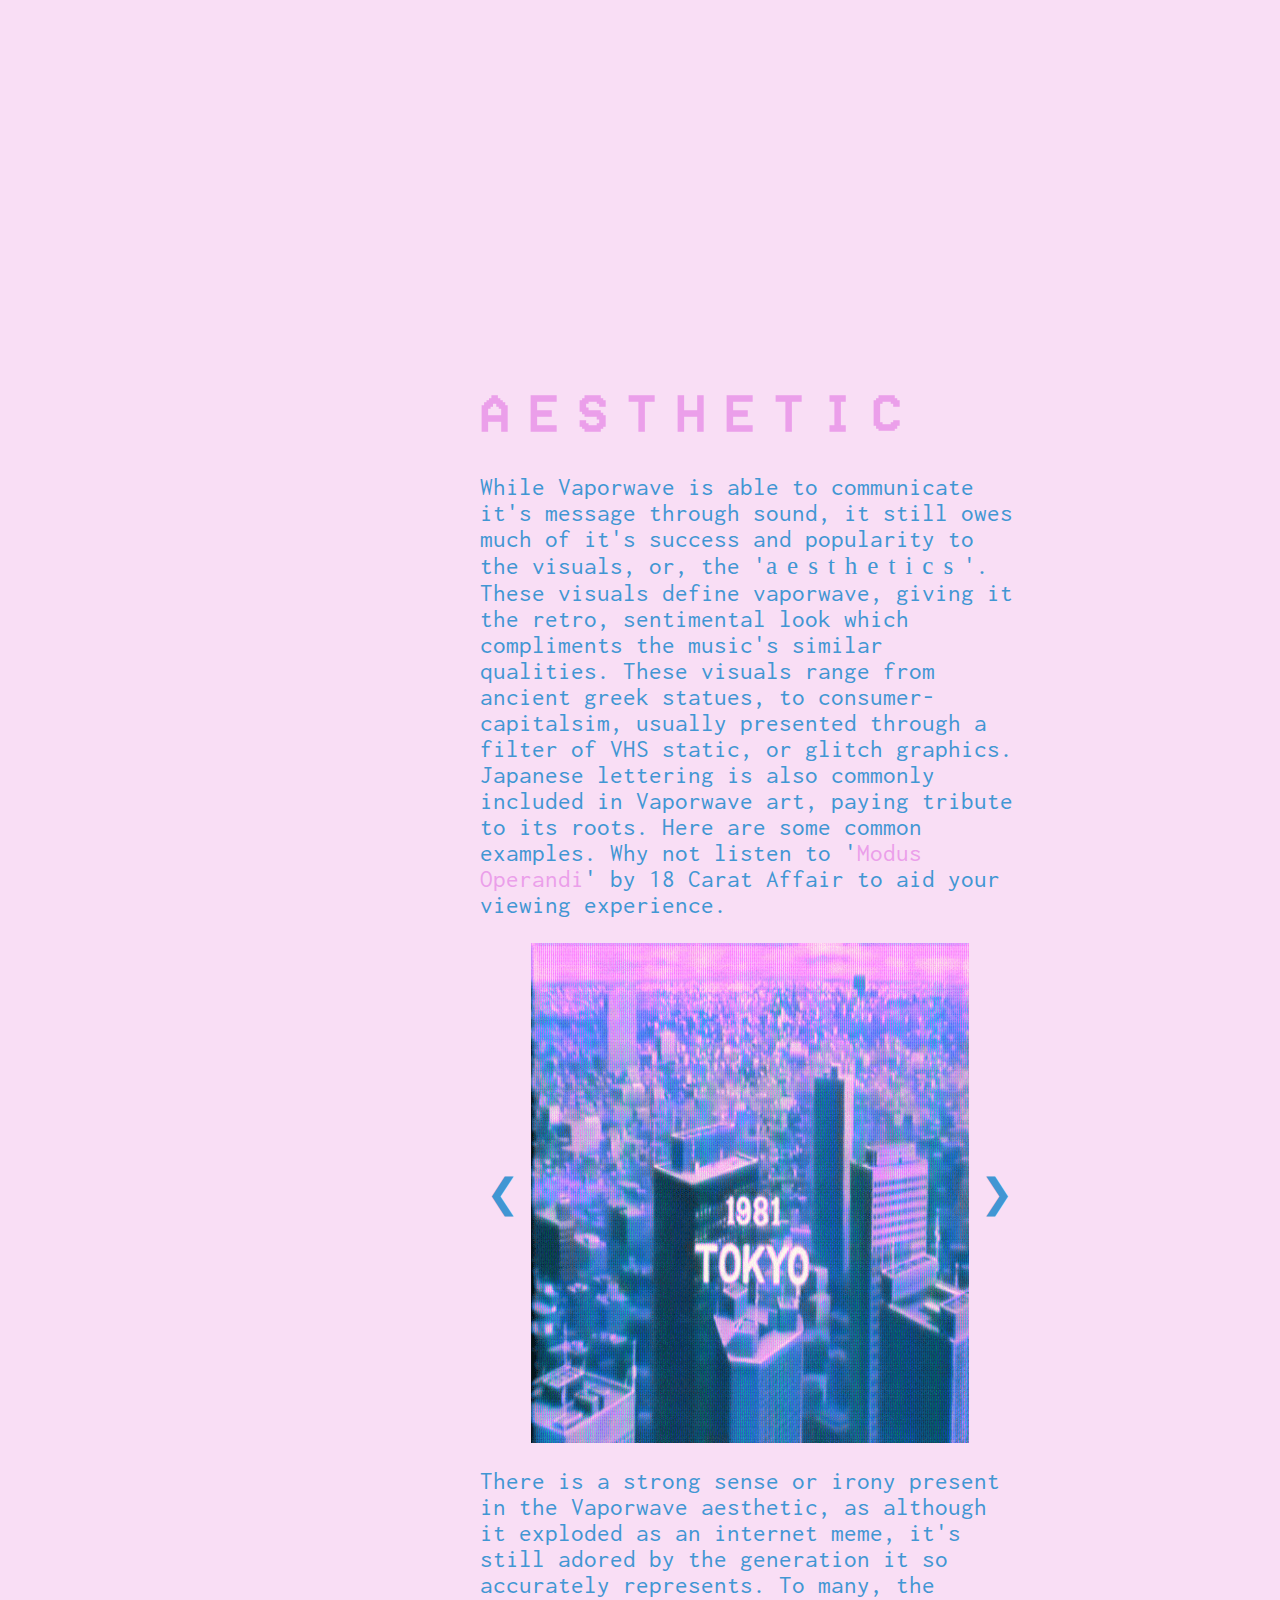
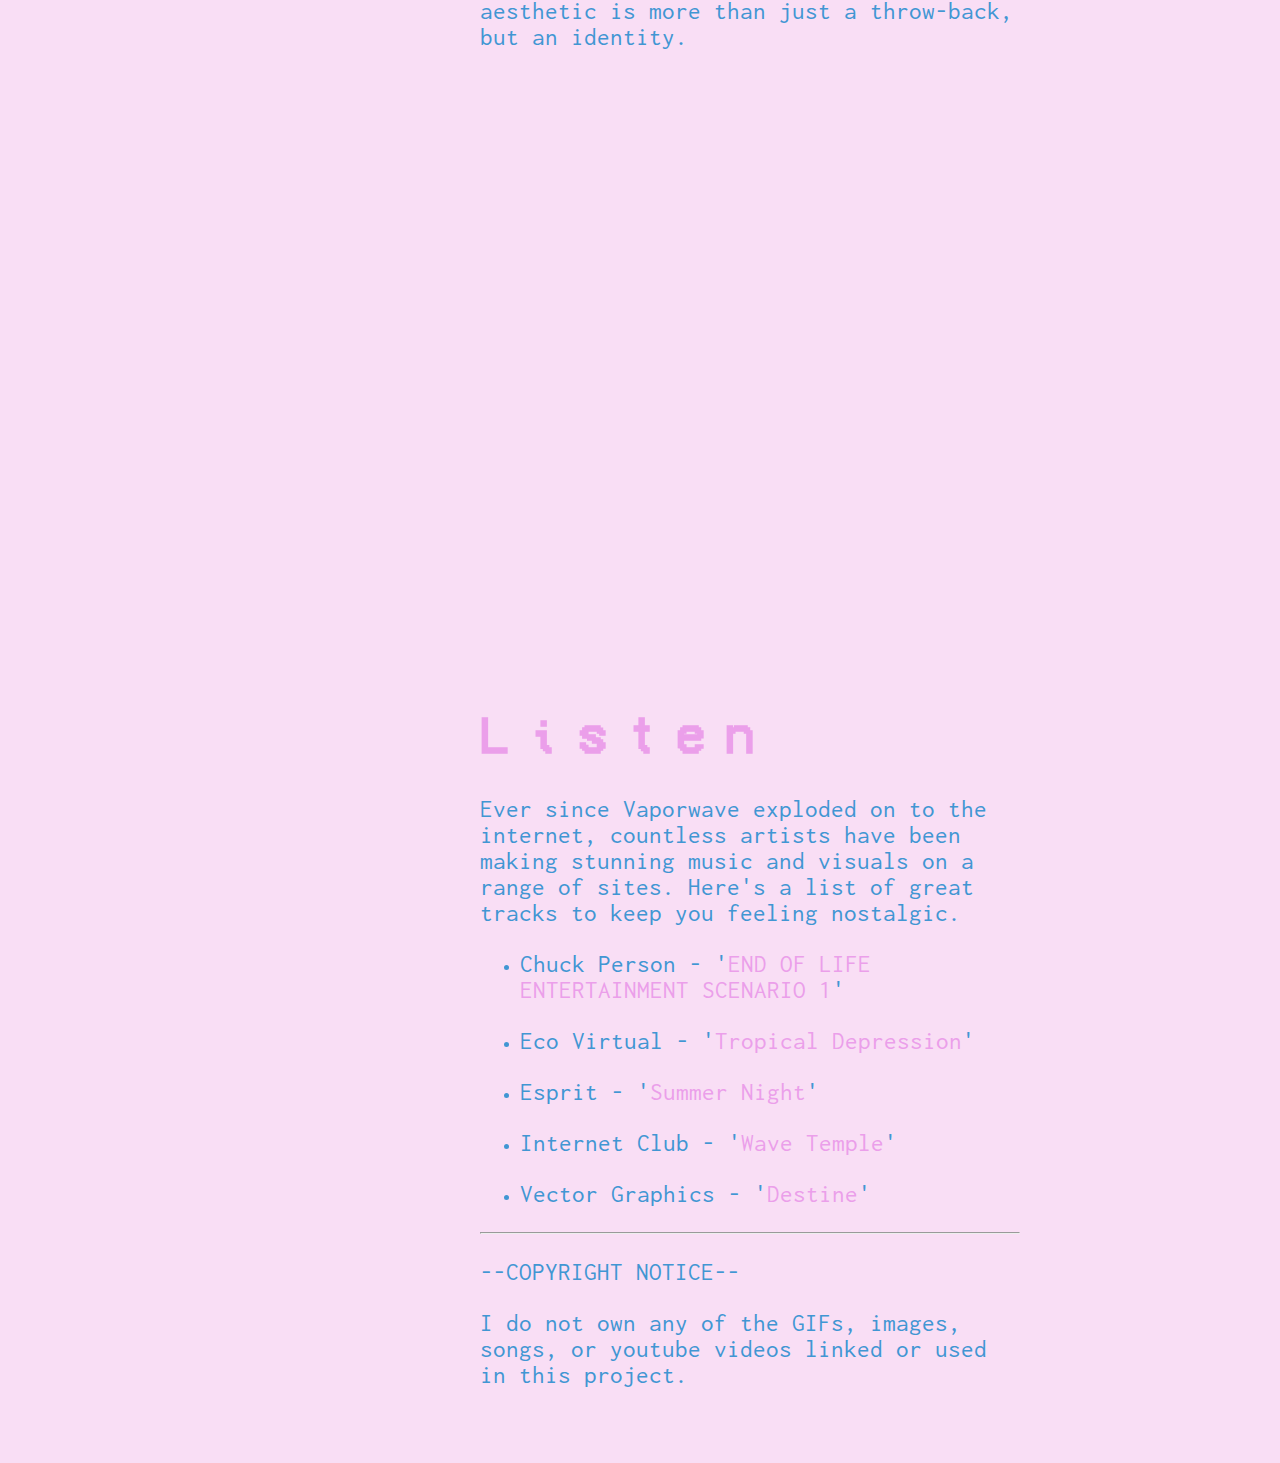
==== commit 63cc6b6f: "optimised for mobile" ====
--- a/index.html
+++ b/index.html
@@ -3,12 +3,21 @@
   <head>
     <meta charset="utf-8" />
     <link href="styles.css" rel="stylesheet" />
-    <link href="fonts/fontStyles.css" rel="stylesheet" />
+    <link
+      rel="stylesheet"
+      href="https://cdnjs.cloudflare.com/ajax/libs/font-awesome/4.7.0/css/font-awesome.min.css"
+    />
     <link rel="icon" href="images/icon.jpg" />
     <title>Vaporwave</title>
     <script src="jquery-3.3.1.min.js"></script>
     <script>
       $(document).ready(function() {
+        if ($(window).width() > 768) {
+          $(".menu").toggleClass("show");
+          $(".play").toggleClass("show");
+          $(".slidecontainer").toggleClass("show");
+          $(".vape").toggleClass("show");
+        }
         //tells nav links where to scroll to
         $("nav ul li a").click(function(e) {
           e.preventDefault();
@@ -23,6 +32,20 @@
                 duration: 900
               }
             );
+        });
+
+        $("#exit").click(function() {
+          $(".menu").toggleClass("show");
+          $(".play").toggleClass("show");
+          $(".slidecontainer").toggleClass("show");
+          $(".vape").toggleClass("show");
+        });
+
+        $("#hamburger").click(function() {
+          $(".menu").toggleClass("show");
+          $(".play").toggleClass("show");
+          $(".slidecontainer").toggleClass("show");
+          $(".vape").toggleClass("show");
         });
 
         //makes gifs only run when scrolling to not distract reading
@@ -119,9 +142,9 @@
     </script>
   </head>
   <body>
-    <button id="musicButton" data-icon="a"></button>
-
-    <div class="slidecontainer">
+    <button id="hamburger" class="fa fa-bars"></button>
+    <button class="play show" id="musicButton" data-icon="a"></button>
+    <div class="slidecontainer show">
       <input
         type="range"
         min="0"
@@ -138,25 +161,30 @@
     </audio>
 
     <div class="bg">
-      <h1 id="vape">VaporWave</h1>
-    </div>
-
-    <nav>
-      <ul>
-        <li>
-          <a href=".bg">Home</a>
-        </li>
-        <li>
-          <a href="#story">What&nbsp;is&nbsp;it?</a>
-        </li>
-        <li>
-          <a href="#aesthetic">Aesthetic</a>
-        </li>
-        <li>
-          <a href="#listen">Listen</a>
-        </li>
-      </ul>
-      <p>Click songs coloured in pink to add them to the music player!</p>
+      <h1 class="vape show" id="bigvape">VaporWave</h1>
+      <h1 class="vape show" id="smallvape1">Vapor</h1>
+      <h1 class="vape show" id="smallvape2">Wave</h1>
+    </div>
+
+    <nav class="menu show">
+      <div>
+        <button id="exit" class="fa fa-times"></button>
+        <ul>
+          <li>
+            <a href=".bg">Home</a>
+          </li>
+          <li>
+            <a href="#story">What&nbsp;is&nbsp;it?</a>
+          </li>
+          <li>
+            <a href="#aesthetic">Aesthetic</a>
+          </li>
+          <li>
+            <a href="#listen">Listen</a>
+          </li>
+        </ul>
+        <p>Click songs coloured in pink to add them to the music player!</p>
+      </div>
     </nav>
 
     <section class="scroll1 wow"></section>
--- a/styles.css
+++ b/styles.css
@@ -33,7 +33,6 @@
   font-weight: normal !important;
   font-variant: normal !important;
   text-transform: none !important;
-  speak: none;
   line-height: 1;
 }
 
@@ -44,7 +43,6 @@
   font-weight: normal !important;
   font-variant: normal !important;
   text-transform: none !important;
-  speak: none;
   line-height: 1;
 }
 
@@ -55,25 +53,29 @@
   border: none;
   outline: none;
   cursor: pointer;
-  transition: 0.3s;
-}
-
-#musicButton {
+}
+
+#hamburger {
   position: fixed;
-  top: 5px;
-  left: 230px;
+  left: 10px;
+  top: 10px;
+  font-size: 25px;
+}
+
+#exit {
+  color: #f9def5;
+  position: relative;
+  top: 25px;
+  left: 170px;
+  font-size: 20px;
+}
+
+#exit:hover {
+  color: #4196d3;
 }
 
 button:hover {
   color: #ed78d3;
-}
-
-.slidecontainer {
-  position: fixed;
-  left: 210px;
-  top: 95px;
-  width: 95px;
-  transform: rotateZ(270deg);
 }
 
 .slider {
@@ -119,20 +121,217 @@
   background-image: url(images/image1.jpg);
   height: 100%;
   width: 100%;
+  background-position: center center;
+  background-attachment: fixed;
   background-repeat: no-repeat;
   background-size: cover;
 }
 
-#vape {
-  position: absolute;
-  display: block;
-  font-family: vaporFont;
-  color: #4196d3;
-  left: 15%;
-  top: 70%;
-  right: 70%;
-  letter-spacing: 40px;
-  font-size: 72px;
+@media only screen and (max-width: 768px) {
+  #smallvape1 {
+    position: absolute;
+    display: block;
+    font-family: vaporFont;
+    color: #4196d3;
+    left: 235px;
+    top: 50%;
+    letter-spacing: 40px;
+    font-size: 30px;
+    transition: all 0.6s ease-in-out;
+  }
+  #smallvape2 {
+    position: absolute;
+    display: block;
+    font-family: vaporFont;
+    color: #4196d3;
+    left: 235px;
+    top: 55%;
+    letter-spacing: 40px;
+    font-size: 30px;
+    transition: all 0.6s ease-in-out;
+  }
+  #bigvape {
+    display: none;
+  }
+  #content {
+    text-align: center;
+    padding: 50px;
+    background-color: #f9def5;
+  }
+  nav {
+    height: 100%;
+    width: 220px;
+    position: fixed;
+    top: 0;
+    left: 0;
+    background-color: #ed78d3;
+    transition: all 0.6s ease-in-out;
+  }
+  nav ul {
+    padding-top: 70px;
+  }
+  nav ul li {
+    list-style-type: none;
+    padding: 8px 23px 14px 1px;
+    position: relative;
+    left: -10px;
+    transition: all 0.5s ease;
+  }
+  nav ul li a {
+    text-decoration: none;
+    font-family: vaporFont;
+    font-size: 25px;
+    color: #f9def5;
+    display: block;
+    transition: all 0.5s ease;
+  }
+  nav p {
+    position: relative;
+    padding: 8px 23px 14px 1px;
+    width: 215px;
+    left: 15px;
+    top: 5%;
+    font-family: vaporFont;
+    font-size: 20px;
+    color: #f9def5;
+    transition: all 0.5s ease;
+  }
+  nav ul li a:hover {
+    color: #4196d3;
+  }
+  .menu.show {
+    left: -220px;
+    background-color: rgba(255, 255, 255, 0.2);
+    transition: all 0.6s ease-in-out;
+  }
+  .slidecontainer {
+    position: fixed;
+    left: 210px;
+    top: 95px;
+    width: 95px;
+    transform: rotateZ(270deg);
+    transition: all 0.6s ease-in-out;
+  }
+  .slidecontainer.show {
+    left: 30px;
+    transition: all 0.6s ease-in-out;
+  }
+  .play {
+    position: fixed;
+    top: 5px;
+    left: 230px;
+    transition: all 0.6s ease-in-out;
+  }
+  .play.show {
+    left: 50px;
+    transition: all 0.6s ease-in-out;
+  }
+  #bigvape.vape.show {
+    left: 100px;
+    transition: all 0.6s ease-in-out;
+  }
+  #smallvape1.vape.show {
+    left: 80px;
+    transition: all 0.6s ease-in-out;
+  }
+  #smallvape2.vape.show {
+    left: 80px;
+    transition: all 0.6s ease-in-out;
+  }
+}
+
+@media only screen and (min-width: 768px) {
+  #bigvape {
+    position: absolute;
+    display: block;
+    font-family: vaporFont;
+    color: #4196d3;
+    left: 235px;
+    top: 57%;
+    letter-spacing: 40px;
+    font-size: 72px;
+  }
+  #smallvape1 {
+    display: none;
+  }
+  #smallvape2 {
+    display: none;
+  }
+  #content {
+    display: block;
+    text-align: center;
+    padding: 50px;
+    margin-left: 430px;
+    margin-right: 210px;
+    background-color: #f9def5;
+  }
+  nav {
+    height: 100%;
+    width: 220px;
+    position: fixed;
+    top: 0;
+    left: 0;
+    background-color: #ed78d3;
+  }
+  nav ul {
+    padding-top: 70px;
+  }
+  nav ul li {
+    list-style-type: none;
+    padding: 8px 23px 14px 1px;
+    position: relative;
+    left: -10px;
+  }
+  nav ul li a {
+    text-decoration: none;
+    font-family: vaporFont;
+    font-size: 25px;
+    color: #f9def5;
+    display: block;
+  }
+  nav p {
+    position: relative;
+    padding: 8px 23px 14px 1px;
+    width: 215px;
+    left: 15px;
+    top: 5%;
+    font-family: vaporFont;
+    font-size: 20px;
+    color: #f9def5;
+  }
+  nav ul li a:hover {
+    color: #4196d3;
+  }
+  #exit {
+    display: none;
+  }
+  .slidecontainer {
+    position: fixed;
+    left: 210px;
+    top: 95px;
+    width: 95px;
+    transform: rotateZ(270deg);
+  }
+  .slidecontainer.show {
+    left: 30px;
+  }
+  .play {
+    position: fixed;
+    top: 5px;
+    left: 230px;
+  }
+  .play.show {
+    left: 50px;
+  }
+  #bigvape.vape.show {
+    left: 100px;
+  }
+  #smallvape1.vape.show {
+    left: 80px;
+  }
+  #smallvape2.vape.show {
+    left: 80px;
+  }
 }
 
 section.scroll1 {
@@ -148,31 +347,22 @@
 section.scroll1.wow {
   background-image: url(stills/great.jpg);
   height: 50%;
+  background-position: center center;
 }
 
 section.scroll1.wow2 {
   background-image: url(stills/wow.jpg);
+  background-position: center center;
 }
 
 section.scroll1.wow3 {
   background-image: url(stills/super.jpg);
-  background-position: 90px 0px;
+  background-position: center center;
 }
 
 section.scroll1.wow4 {
   background-image: url(stills/simp.jpg);
-}
-
-#content {
-  margin-left: 430px;
-  margin-right: 210px;
-  background-color: #f9def5;
-}
-
-#content {
-  display: block;
-  text-align: center;
-  padding: 50px;
+  background-position: center center;
 }
 
 #content h1 {
@@ -242,70 +432,18 @@
   color: #4196d3;
 }
 
-nav {
-  height: 100%;
-  width: 220px;
-  position: fixed;
-  top: 0;
-  left: 0;
-  background-color: #ed78d3;
-  transition: 0.5s;
-  padding-top: 70px;
-}
-
-nav ul li {
-  list-style-type: none;
-  padding: 8px 23px 14px 1px;
-  position: relative;
-  left: -10px;
-}
-
-nav ul li a {
-  text-decoration: none;
-  font-family: vaporFont;
-  font-size: 25px;
-  color: #f9def5;
-  display: block;
-  transition: 0.3s;
-}
-
-nav p {
-  list-style-type: none;
-  padding: 8px 23px 14px 1px;
-  position: inherit;
-  width: 220px;
-  left: 20px;
-  bottom: 0px;
-  text-decoration: none;
-  font-family: vaporFont;
-  font-size: 20px;
-  color: #f9def5;
-  display: block;
-  transition: 0.3s;
-}
-
-nav ul li a:hover {
-  color: #4196d3;
-}
-
-@media only screen and (max-width: 1000px) {
-  #content {
-    margin-left: 220px;
-    margin-right: 0px;
-  }
-}
 @media only screen and (max-height: 460px) {
   nav p {
     display: none;
   }
 }
 @media only screen and (max-height: 880px) {
-  #vape {
+  .vape {
     top: 60%;
   }
 }
 @media only screen and (max-height: 880px) {
-  #vape {
+  .vape {
     top: 60%;
   }
 }
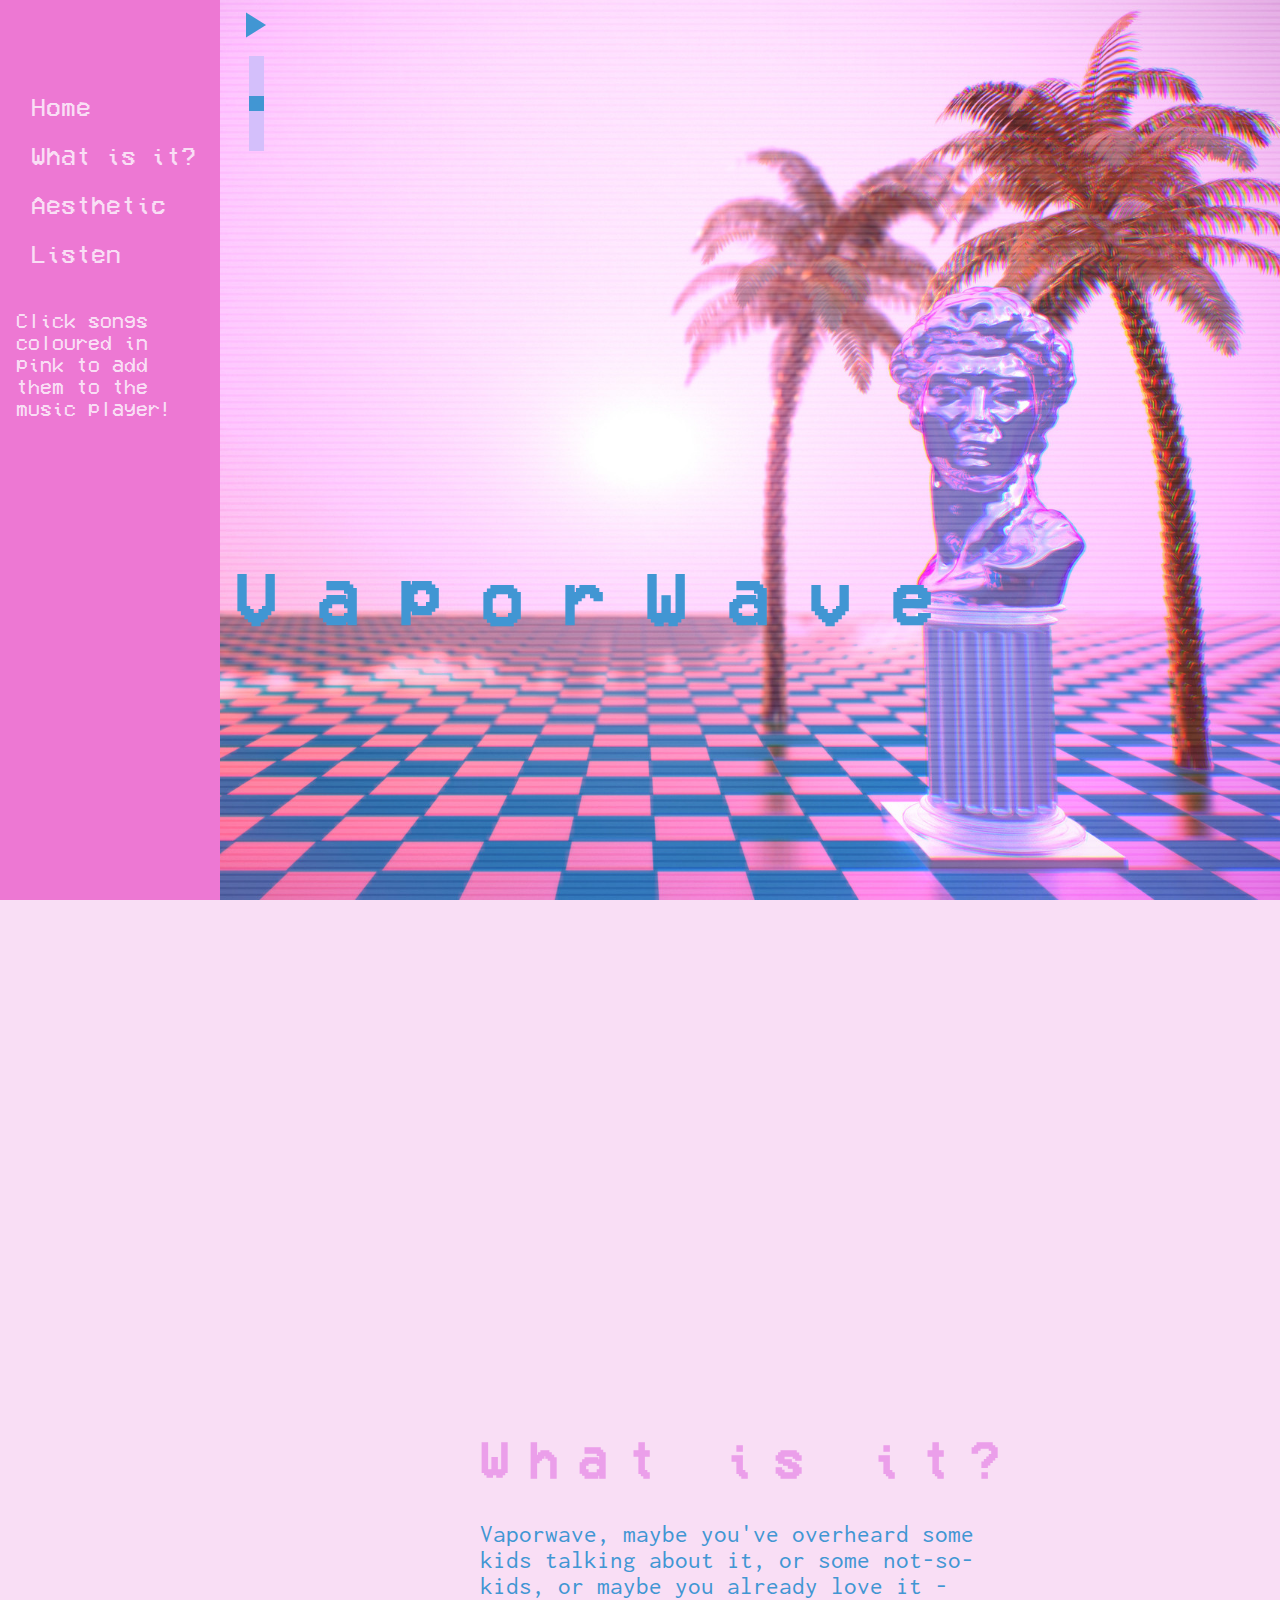
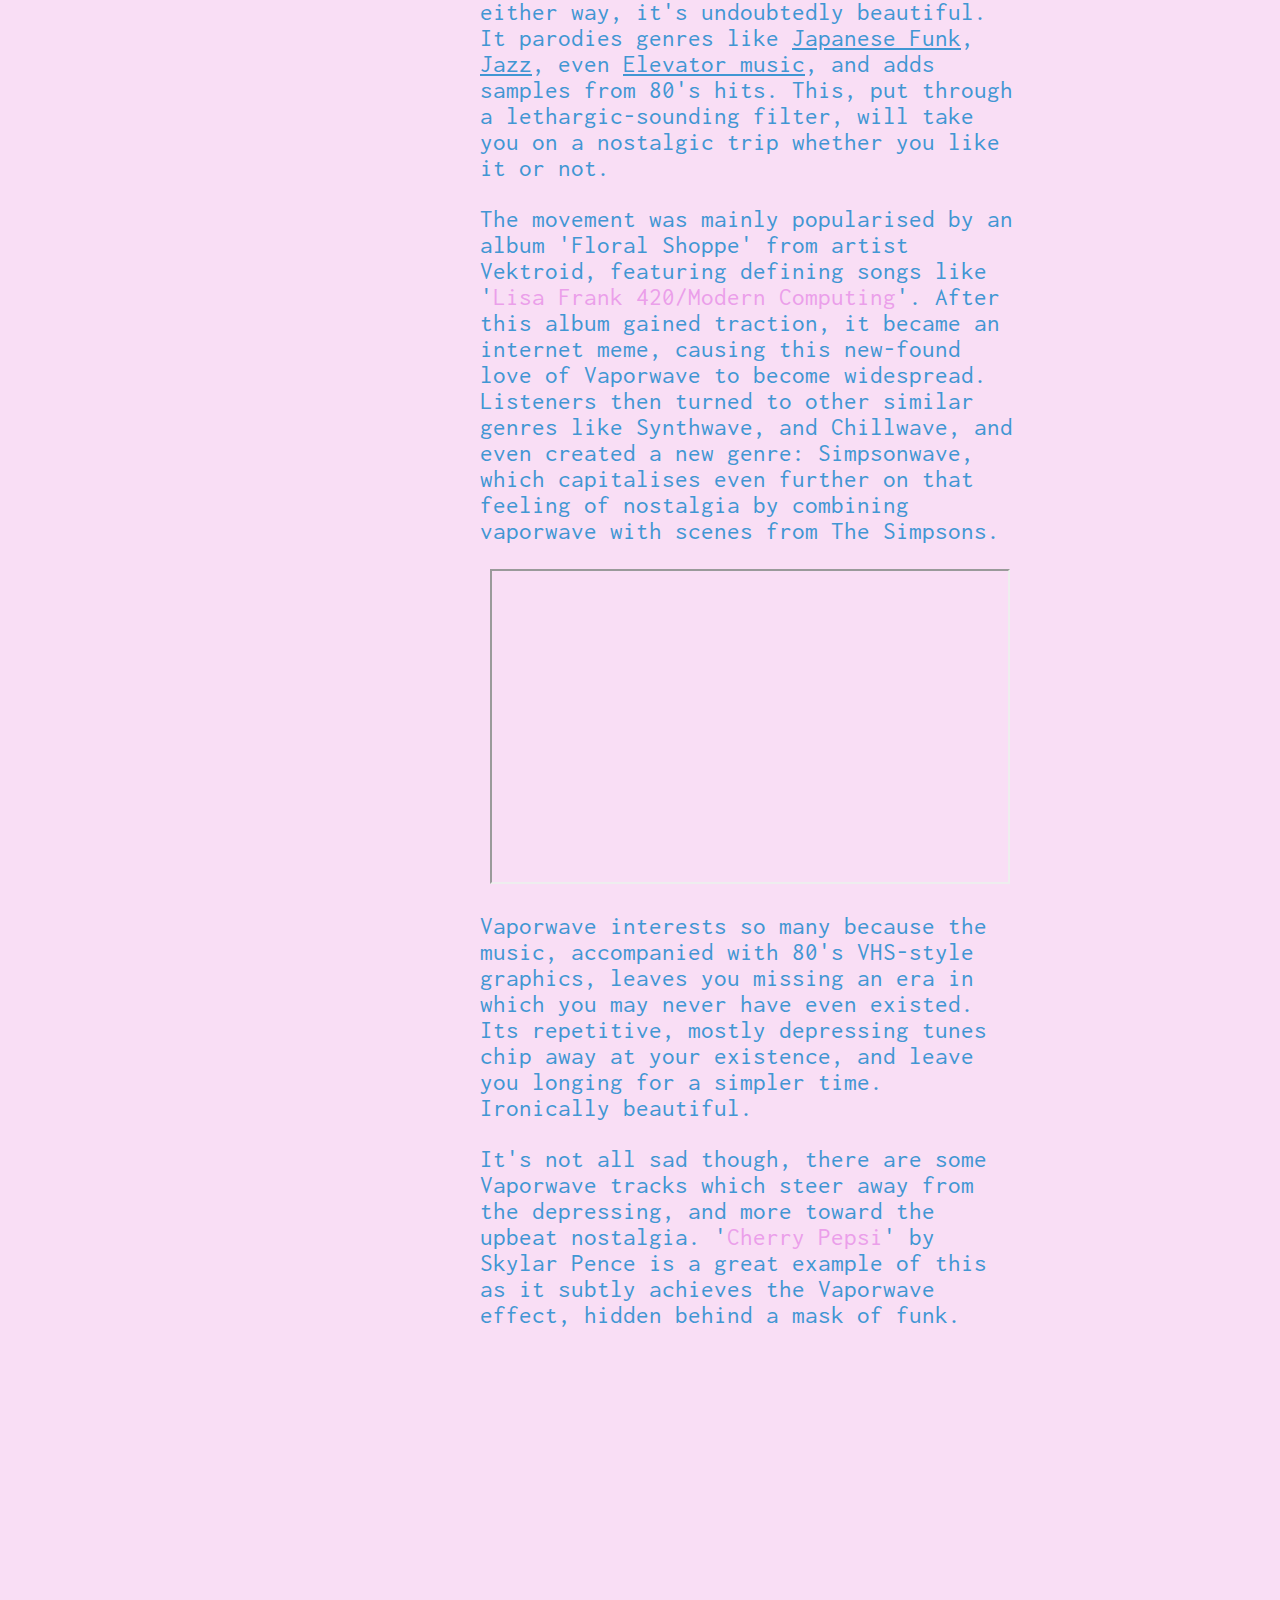
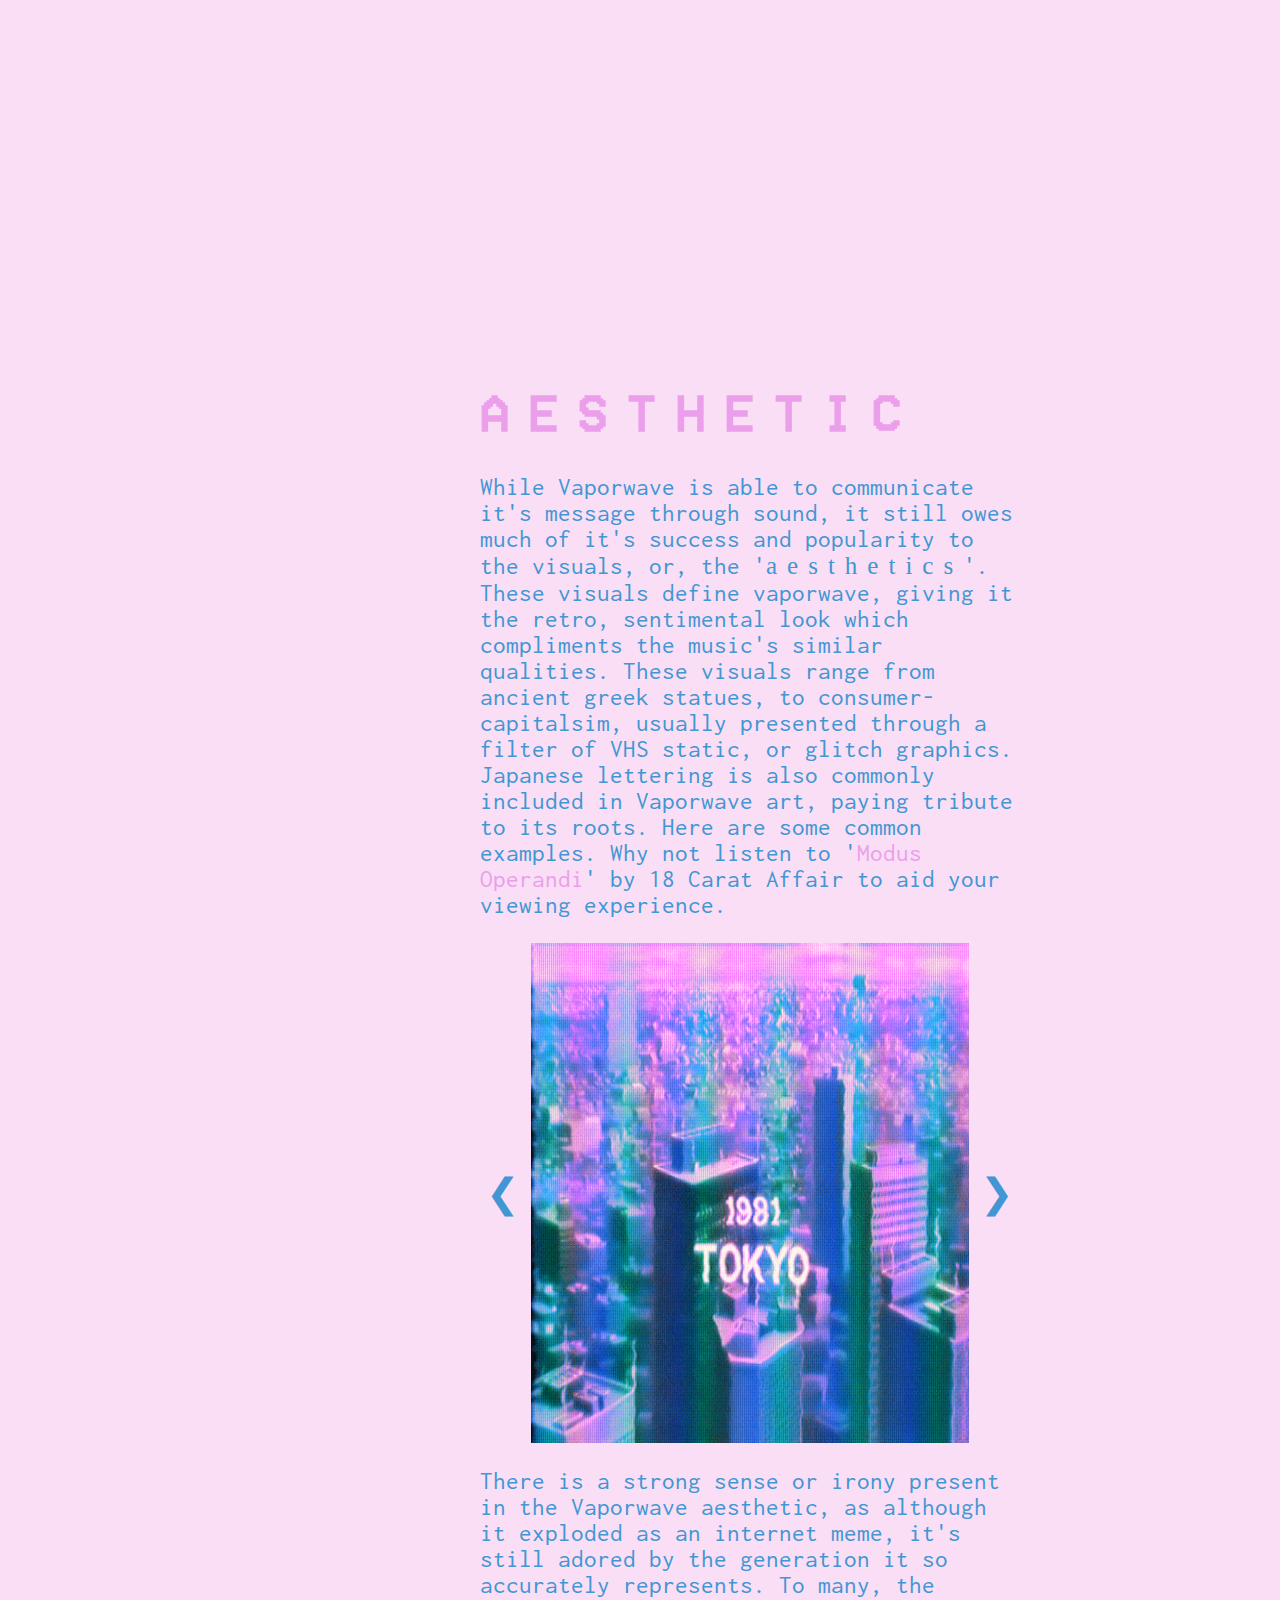
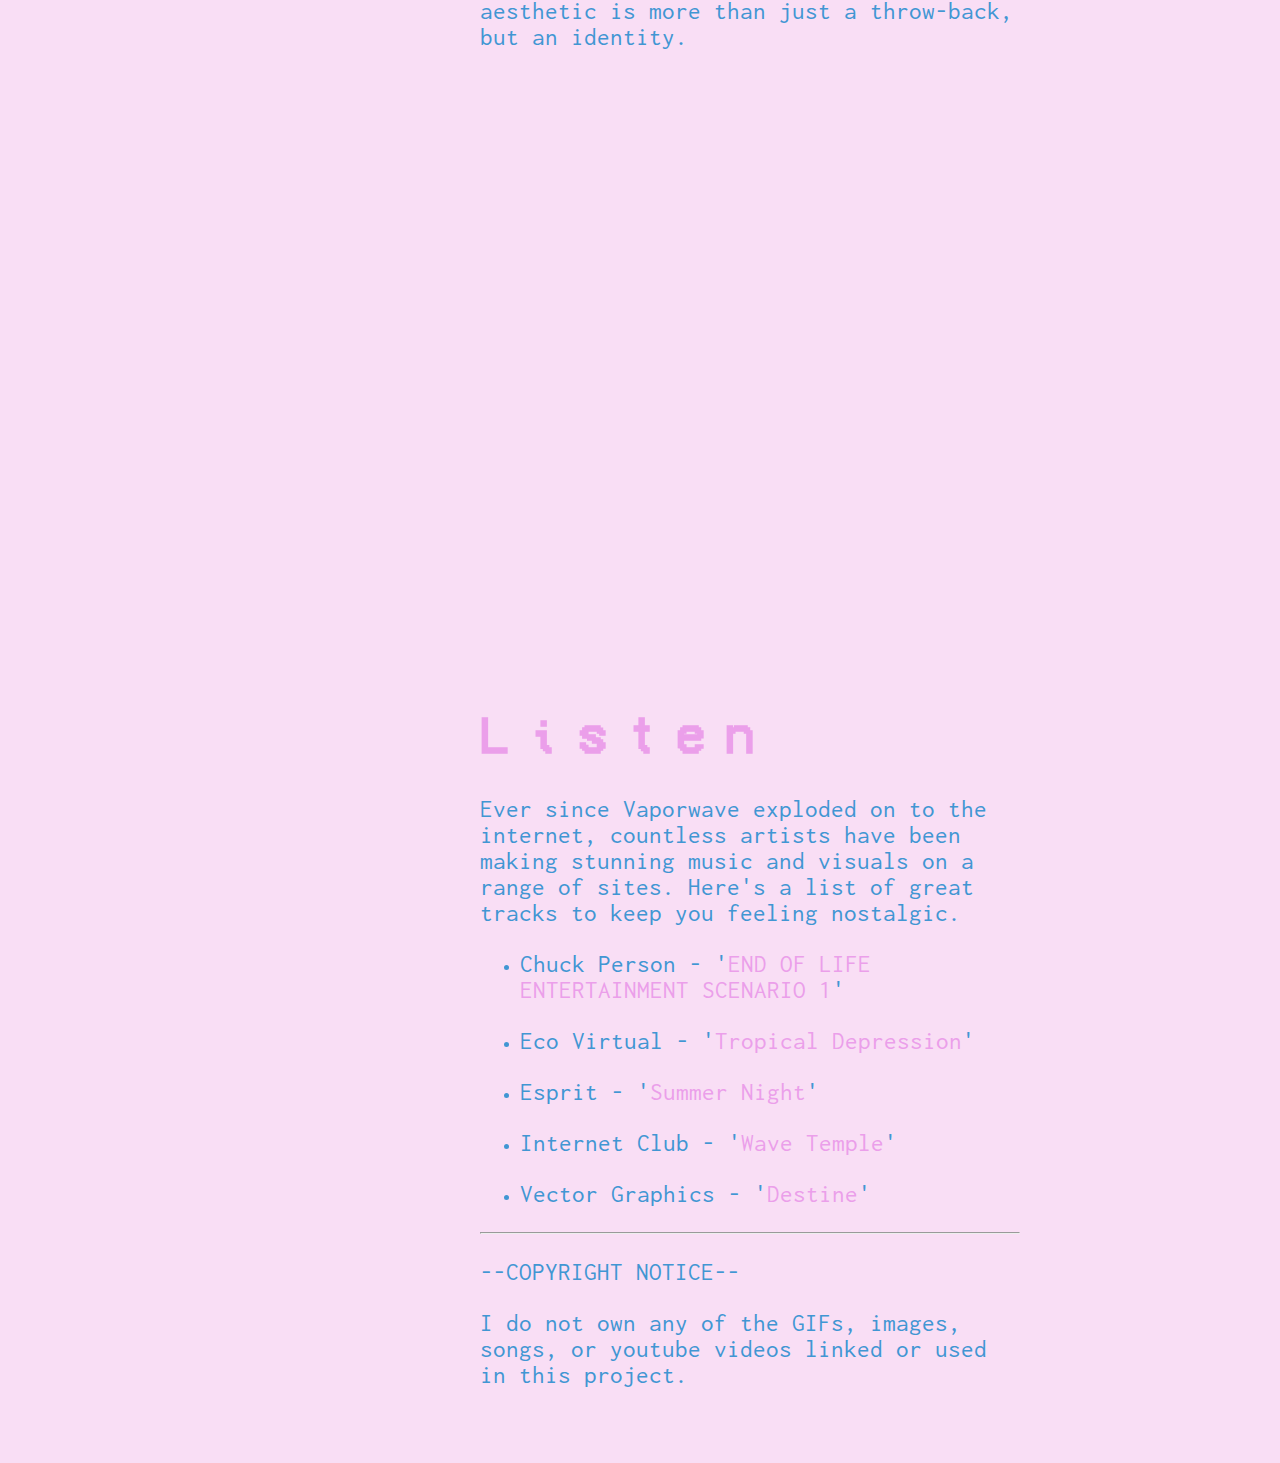
==== commit 308f884e: "Content changes" ====
--- a/index.html
+++ b/index.html
@@ -11,134 +11,132 @@
     <title>Vaporwave</title>
     <script src="jquery-3.3.1.min.js"></script>
     <script>
-      $(document).ready(function() {
-        if ($(window).width() > 768) {
-          $(".menu").toggleClass("show");
-          $(".play").toggleClass("show");
-          $(".slidecontainer").toggleClass("show");
-          $(".vape").toggleClass("show");
+      $(document).ready(function () {
+        if ($(window).width() > 1000) {
+          $(".menu").toggleClass("show")
+          $(".play").toggleClass("show")
+          $(".slidecontainer").toggleClass("show")
+          $(".vape").toggleClass("show")
         }
         //tells nav links where to scroll to
-        $("nav ul li a").click(function(e) {
-          e.preventDefault();
-          var target = $($(this).attr("href")).position().top;
-          $("html,body")
-            .stop()
-            .animate(
-              {
-                scrollTop: target
-              },
-              {
-                duration: 900
-              }
-            );
-        });
-
-        $("#exit").click(function() {
-          $(".menu").toggleClass("show");
-          $(".play").toggleClass("show");
-          $(".slidecontainer").toggleClass("show");
-          $(".vape").toggleClass("show");
-        });
-
-        $("#hamburger").click(function() {
-          $(".menu").toggleClass("show");
-          $(".play").toggleClass("show");
-          $(".slidecontainer").toggleClass("show");
-          $(".vape").toggleClass("show");
-        });
+        $("nav ul li a").click(function (e) {
+          e.preventDefault()
+          var target = $($(this).attr("href")).position().top
+          $("html,body").stop().animate(
+            {
+              scrollTop: target,
+            },
+            {
+              duration: 900,
+            }
+          )
+        })
+
+        $("#exit").click(function () {
+          $(".menu").toggleClass("show")
+          $(".play").toggleClass("show")
+          $(".slidecontainer").toggleClass("show")
+          $(".vape").toggleClass("show")
+        })
+
+        $("#hamburger").click(function () {
+          $(".menu").toggleClass("show")
+          $(".play").toggleClass("show")
+          $(".slidecontainer").toggleClass("show")
+          $(".vape").toggleClass("show")
+        })
 
         //makes gifs only run when scrolling to not distract reading
-        $(window).on("scroll", function() {
-          $(".wow").css("background-image", "url(images/great.gif)");
-          $(".wow2").css("background-image", "url(images/wow.gif)");
-          $(".wow3").css("background-image", "url(images/super.gif)");
-          $(".wow4").css("background-image", "url(images/simp.gif)");
-        });
+        $(window).on("scroll", function () {
+          $(".wow").css("background-image", "url(images/great.gif)")
+          $(".wow2").css("background-image", "url(images/wow.gif)")
+          $(".wow3").css("background-image", "url(images/super.gif)")
+          $(".wow4").css("background-image", "url(images/simp.gif)")
+        })
 
         //creates a timer to check when page is not being scrolled
         //if  not, gif becomes a .jpg
-        (function() {
-          var scrollTimer;
-          $(window).bind("scroll", function() {
-            clearTimeout(scrollTimer);
-            scrollTimer = setTimeout(scrollRefresh, 150);
-          });
-          var scrollRefresh = function() {
-            $(".wow").css("background-image", "url(stills/great.jpg)");
-            $(".wow2").css("background-image", "url(stills/wow.jpg)");
-            $(".wow3").css("background-image", "url(stills/super.jpg)");
-            $(".wow4").css("background-image", "url(stills/simp.jpg)");
-          };
-        })();
+        ;(function () {
+          var scrollTimer
+          $(window).bind("scroll", function () {
+            clearTimeout(scrollTimer)
+            scrollTimer = setTimeout(scrollRefresh, 150)
+          })
+          var scrollRefresh = function () {
+            $(".wow").css("background-image", "url(stills/great.jpg)")
+            $(".wow2").css("background-image", "url(stills/wow.jpg)")
+            $(".wow3").css("background-image", "url(stills/super.jpg)")
+            $(".wow4").css("background-image", "url(stills/simp.jpg)")
+          }
+        })()
 
         //ensures volume matches value of slider
-        $("#landMusic").prop("volume", 0.5);
+        $("#landMusic").prop("volume", 0.5)
 
         //switch between pause/play icons and play/pause sounds on click
         function handler1() {
-          $("#landMusic").trigger("play");
-          $(this).attr("data-icon", "e");
-          $(this).one("click", handler2);
+          $("#landMusic").trigger("play")
+          $(this).attr("data-icon", "e")
+          $(this).one("click", handler2)
         }
         function handler2() {
-          $("#landMusic").trigger("pause");
-          $(this).attr("data-icon", "a");
-          $(this).one("click", handler1);
+          $("#landMusic").trigger("pause")
+          $(this).attr("data-icon", "a")
+          $(this).one("click", handler1)
         }
-        $("#musicButton").one("click", handler1);
+        $("#musicButton").one("click", handler1)
 
         //change sound linked to the play button, uses element id as song name
-        $(".songlink").click(function() {
-          $("#musicButton").attr("data-icon", "a");
-          $("#musicButton").one("click", handler1);
-          $("#landMusic").trigger("pause");
-          var name = $(this).attr("id");
-          $("#landMusic").attr("src", "sounds/" + name + ".mp3");
-        });
+        $(".songlink").click(function () {
+          $("#musicButton").attr("data-icon", "a")
+          $("#musicButton").one("click", handler1)
+          $("#landMusic").trigger("pause")
+          var name = $(this).attr("id")
+          $("#landMusic").attr("src", "sounds/" + name + ".mp3")
+        })
 
         //changes sound volume based on slider value
-        $(".slider").on("change", function() {
-          $("#landMusic").prop("volume", this.value / 100);
-        });
+        $(".slider").on("change", function () {
+          $("#landMusic").prop("volume", this.value / 100)
+        })
 
         //sets var pic to 1
-        var pic = 1;
+        var pic = 1
 
         //shows the first image using string concatenation
-        $("#slide" + pic).show();
+        $("#slide" + pic).show()
 
         //when left or right button is pressed, current image is faded out, pic is increased by 1,
         //and next image is faded in
-        $("#left").click(function() {
+        $("#left").click(function () {
           $("#slide" + pic)
             .stop()
-            .fadeOut("fast", function() {
+            .fadeOut("fast", function () {
               if (pic == 4) {
-                pic = 1;
+                pic = 1
               } else {
-                pic++;
+                pic++
               }
               $("#slide" + pic)
                 .stop()
-                .fadeIn("fast");
-            });
-        });
-        $("#right").click(function() {
+                .fadeIn("fast")
+            })
+        })
+        $("#right").click(function () {
           $("#slide" + pic)
             .stop()
-            .fadeOut("fast", function() {
+            .fadeOut("fast", function () {
               if (pic == 1) {
-                pic = 4;
+                pic = 4
               } else {
-                pic--;
+                pic--
               }
               $("#slide" + pic)
                 .stop()
-                .fadeIn("fast");
-            });
-        });
-      });
+                .fadeIn("fast")
+            })
+        })
+      })
     </script>
   </head>
   <body>
@@ -217,8 +215,8 @@
         causing this new-found love of Vaporwave to become widespread. Listeners
         then turned to other similar genres like Synthwave, and Chillwave, and
         even created a new genre: Simpsonwave, which capitalises even further on
-        that feeling of nostalgia by combining vaporwave with scenes from the
-        simpsons.
+        that feeling of nostalgia by combining vaporwave with scenes from The
+        Simpsons.
       </p>
 
       <iframe
@@ -230,7 +228,7 @@
       <p>
         Vaporwave interests so many because the music, accompanied with 80's
         VHS-style graphics, leaves you missing an era in which you may never
-        have even existed. It's repetitive, mostly depressing tunes chip away at
+        have even existed. Its repetitive, mostly depressing tunes chip away at
         your existence, and leave you longing for a simpler time. Ironically
         beautiful.
       </p>
--- a/styles.css
+++ b/styles.css
@@ -55,46 +55,28 @@
   cursor: pointer;
 }
 
-#hamburger {
-  position: fixed;
-  left: 10px;
-  top: 10px;
-  font-size: 25px;
+button:hover {
+  color: #ed78d3;
 }
 
 #exit {
   color: #f9def5;
   position: relative;
   top: 25px;
-  left: 170px;
-  font-size: 20px;
+  left: 150px;
+  font-size: 40px;
 }
 
 #exit:hover {
-  color: #4196d3;
-}
-
-button:hover {
-  color: #ed78d3;
-}
-
-.slider {
-  -webkit-appearance: none;
-  appearance: none;
-  width: 100%;
-  height: 15px;
-  background: rgb(212, 191, 251);
-  outline: none;
-}
-
-.slider::-webkit-slider-thumb {
-  -webkit-appearance: none;
-  appearance: none;
-  width: 15px;
-  height: 15px;
-  transform: rotate(270deg);
-  background: #4196d3;
-  cursor: pointer;
+  color: rgba(65, 150, 211, 0.4);
+  transition: all 0.6s ease-in-out;
+}
+
+#hamburger {
+  position: fixed;
+  left: 30px;
+  top: 30px;
+  font-size: 70px;
   transition: 0.3s;
 }
 
@@ -127,19 +109,8 @@
   background-size: cover;
 }
 
-@media only screen and (max-width: 768px) {
+@media only screen and (max-width: 1000px) {
   #smallvape1 {
-    position: absolute;
-    display: block;
-    font-family: vaporFont;
-    color: #4196d3;
-    left: 235px;
-    top: 50%;
-    letter-spacing: 40px;
-    font-size: 30px;
-    transition: all 0.6s ease-in-out;
-  }
-  #smallvape2 {
     position: absolute;
     display: block;
     font-family: vaporFont;
@@ -147,7 +118,18 @@
     left: 235px;
     top: 55%;
     letter-spacing: 40px;
-    font-size: 30px;
+    font-size: 100px;
+    transition: all 0.6s ease-in-out;
+  }
+  #smallvape2 {
+    position: absolute;
+    display: block;
+    font-family: vaporFont;
+    color: #4196d3;
+    left: 235px;
+    top: 60%;
+    letter-spacing: 40px;
+    font-size: 100px;
     transition: all 0.6s ease-in-out;
   }
   #bigvape {
@@ -156,7 +138,8 @@
   #content {
     text-align: center;
     padding: 50px;
-    background-color: #f9def5;
+    margin-left: 90px;
+    background-color: #f9def50c;
   }
   nav {
     height: 100%;
@@ -207,23 +190,44 @@
   .slidecontainer {
     position: fixed;
     left: 210px;
-    top: 95px;
-    width: 95px;
+    top: 150px;
+    width: 120px;
     transform: rotateZ(270deg);
     transition: all 0.6s ease-in-out;
   }
   .slidecontainer.show {
-    left: 30px;
-    transition: all 0.6s ease-in-out;
+    left: 5px;
+    top: 250px;
+    transition: all 0.6s ease-in-out;
+  }
+  .slider {
+    -webkit-appearance: none;
+    appearance: none;
+    width: 100%;
+    height: 25px;
+    background: rgb(212, 191, 251);
+    outline: none;
+  }
+  .slider::-webkit-slider-thumb {
+    -webkit-appearance: none;
+    appearance: none;
+    width: 25px;
+    height: 15px;
+    transform: rotate(270deg);
+    background: #4196d3;
+    cursor: pointer;
+    transition: 0.3s;
   }
   .play {
     position: fixed;
-    top: 5px;
+    top: 25px;
     left: 230px;
+    font-size: 70px;
     transition: all 0.6s ease-in-out;
   }
   .play.show {
-    left: 50px;
+    left: 25px;
+    top: 120px;
     transition: all 0.6s ease-in-out;
   }
   #bigvape.vape.show {
@@ -231,16 +235,31 @@
     transition: all 0.6s ease-in-out;
   }
   #smallvape1.vape.show {
-    left: 80px;
+    left: 120px;
     transition: all 0.6s ease-in-out;
   }
   #smallvape2.vape.show {
-    left: 80px;
-    transition: all 0.6s ease-in-out;
-  }
-}
-
-@media only screen and (min-width: 768px) {
+    left: 120px;
+    transition: all 0.6s ease-in-out;
+  }
+  section.scroll1.wow {
+    background-image: url(stills/great.jpg);
+    height: 50%;
+    background-position: center center;
+  }
+
+  section.scroll1.wow2 {
+    background-image: url(stills/wow.jpg);
+    background-position: center center;
+  }
+
+  section.scroll1.wow3 {
+    background-image: url(stills/super.jpg);
+    background-position: center center;
+  }
+}
+
+@media only screen and (min-width: 1000px) {
   #bigvape {
     position: absolute;
     display: block;
@@ -264,6 +283,9 @@
     margin-left: 430px;
     margin-right: 210px;
     background-color: #f9def5;
+  }
+  #hamburger {
+    display: none;
   }
   nav {
     height: 100%;
@@ -312,57 +334,53 @@
     width: 95px;
     transform: rotateZ(270deg);
   }
-  .slidecontainer.show {
-    left: 30px;
+  .slider {
+    -webkit-appearance: none;
+    appearance: none;
+    width: 100%;
+    height: 15px;
+    background: rgb(212, 191, 251);
+    outline: none;
+  }
+  .slider::-webkit-slider-thumb {
+    -webkit-appearance: none;
+    appearance: none;
+    width: 15px;
+    height: 15px;
+    transform: rotate(270deg);
+    background: #4196d3;
+    cursor: pointer;
+    transition: 0.3s;
   }
   .play {
     position: fixed;
     top: 5px;
     left: 230px;
   }
-  .play.show {
-    left: 50px;
-  }
-  #bigvape.vape.show {
-    left: 100px;
-  }
-  #smallvape1.vape.show {
-    left: 80px;
-  }
-  #smallvape2.vape.show {
-    left: 80px;
+  section.scroll1.wow {
+    background-image: url(stills/great.jpg);
+    height: 50%;
+    background-position: left 50px center;
+  }
+
+  section.scroll1.wow2 {
+    background-image: url(stills/wow.jpg);
+    background-position: left 110px center;
+  }
+
+  section.scroll1.wow3 {
+    background-image: url(stills/super.jpg);
+    background-position: left 110px center;
   }
 }
 
 section.scroll1 {
   background-attachment: fixed;
-  background-position: center;
   background-repeat: no-repeat;
   height: 100%;
   width: 100%;
   background-size: cover;
   height: 500px;
-}
-
-section.scroll1.wow {
-  background-image: url(stills/great.jpg);
-  height: 50%;
-  background-position: center center;
-}
-
-section.scroll1.wow2 {
-  background-image: url(stills/wow.jpg);
-  background-position: center center;
-}
-
-section.scroll1.wow3 {
-  background-image: url(stills/super.jpg);
-  background-position: center center;
-}
-
-section.scroll1.wow4 {
-  background-image: url(stills/simp.jpg);
-  background-position: center center;
 }
 
 #content h1 {
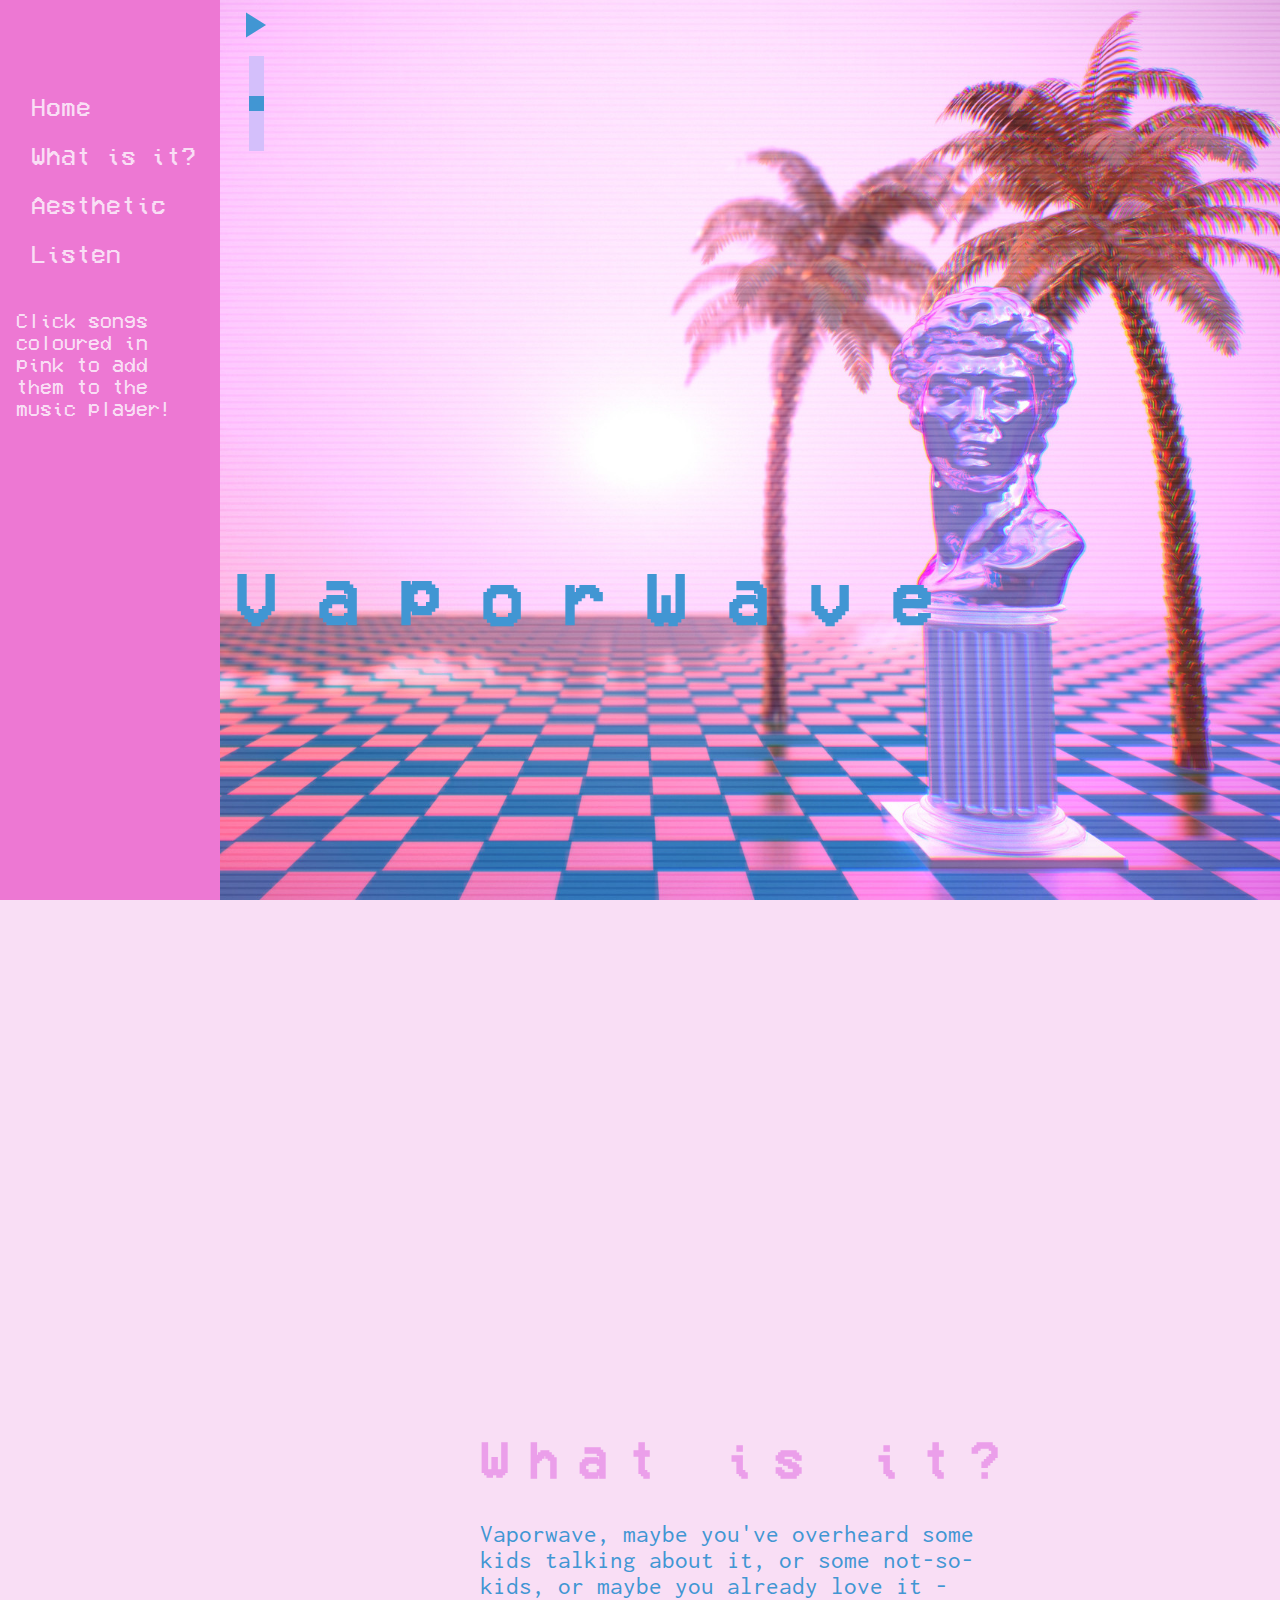
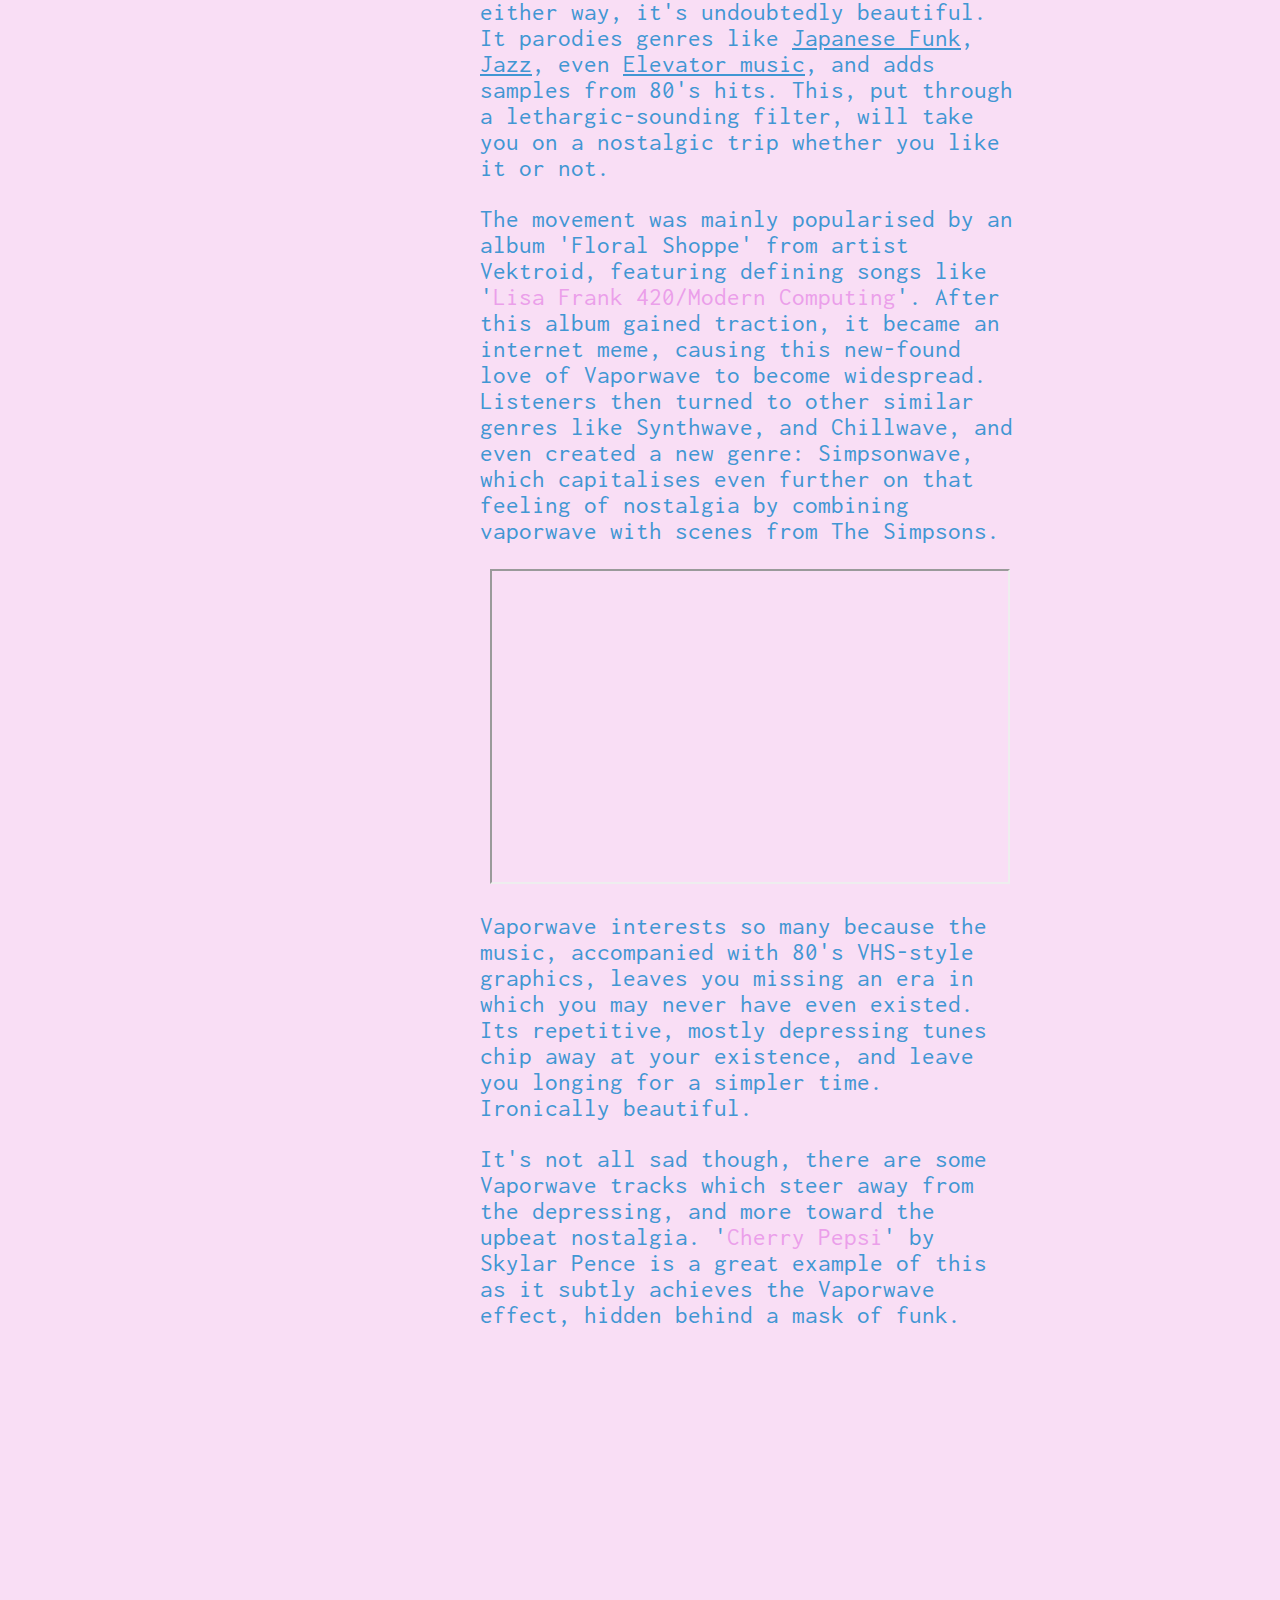
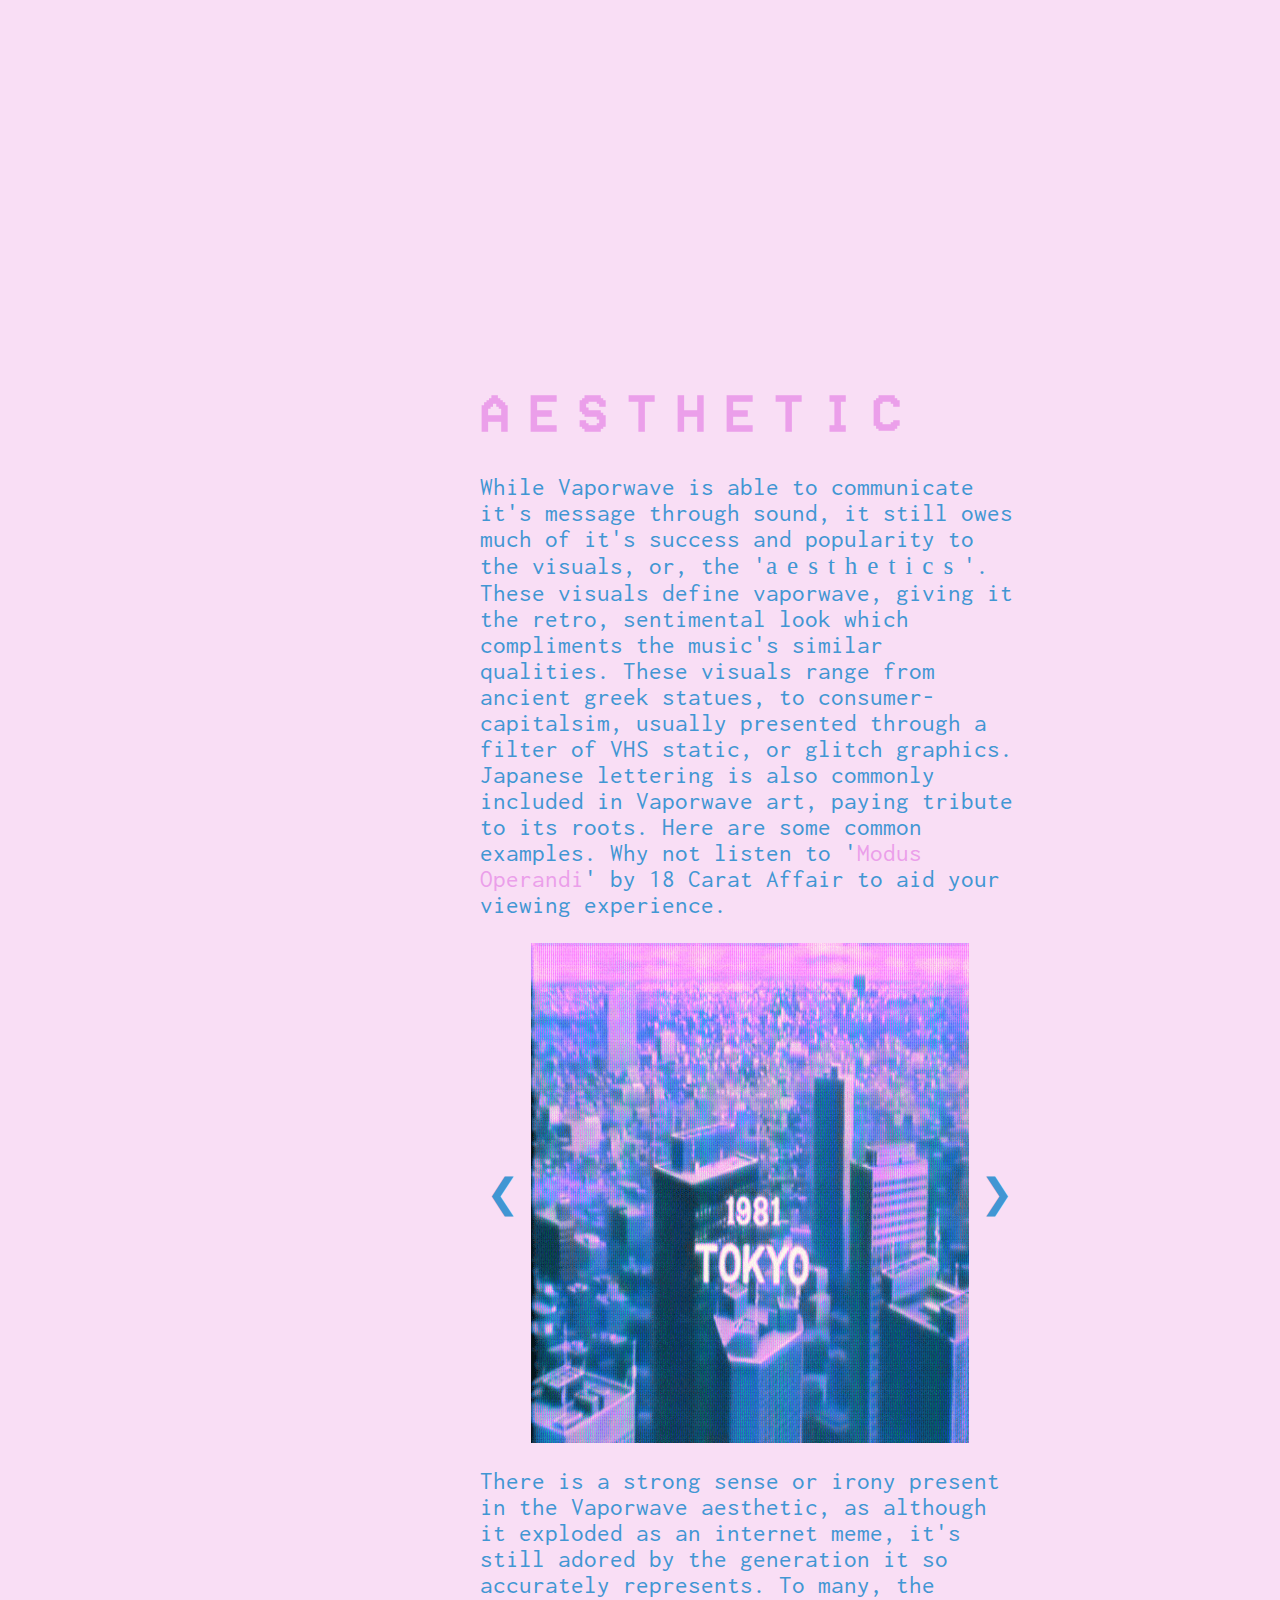
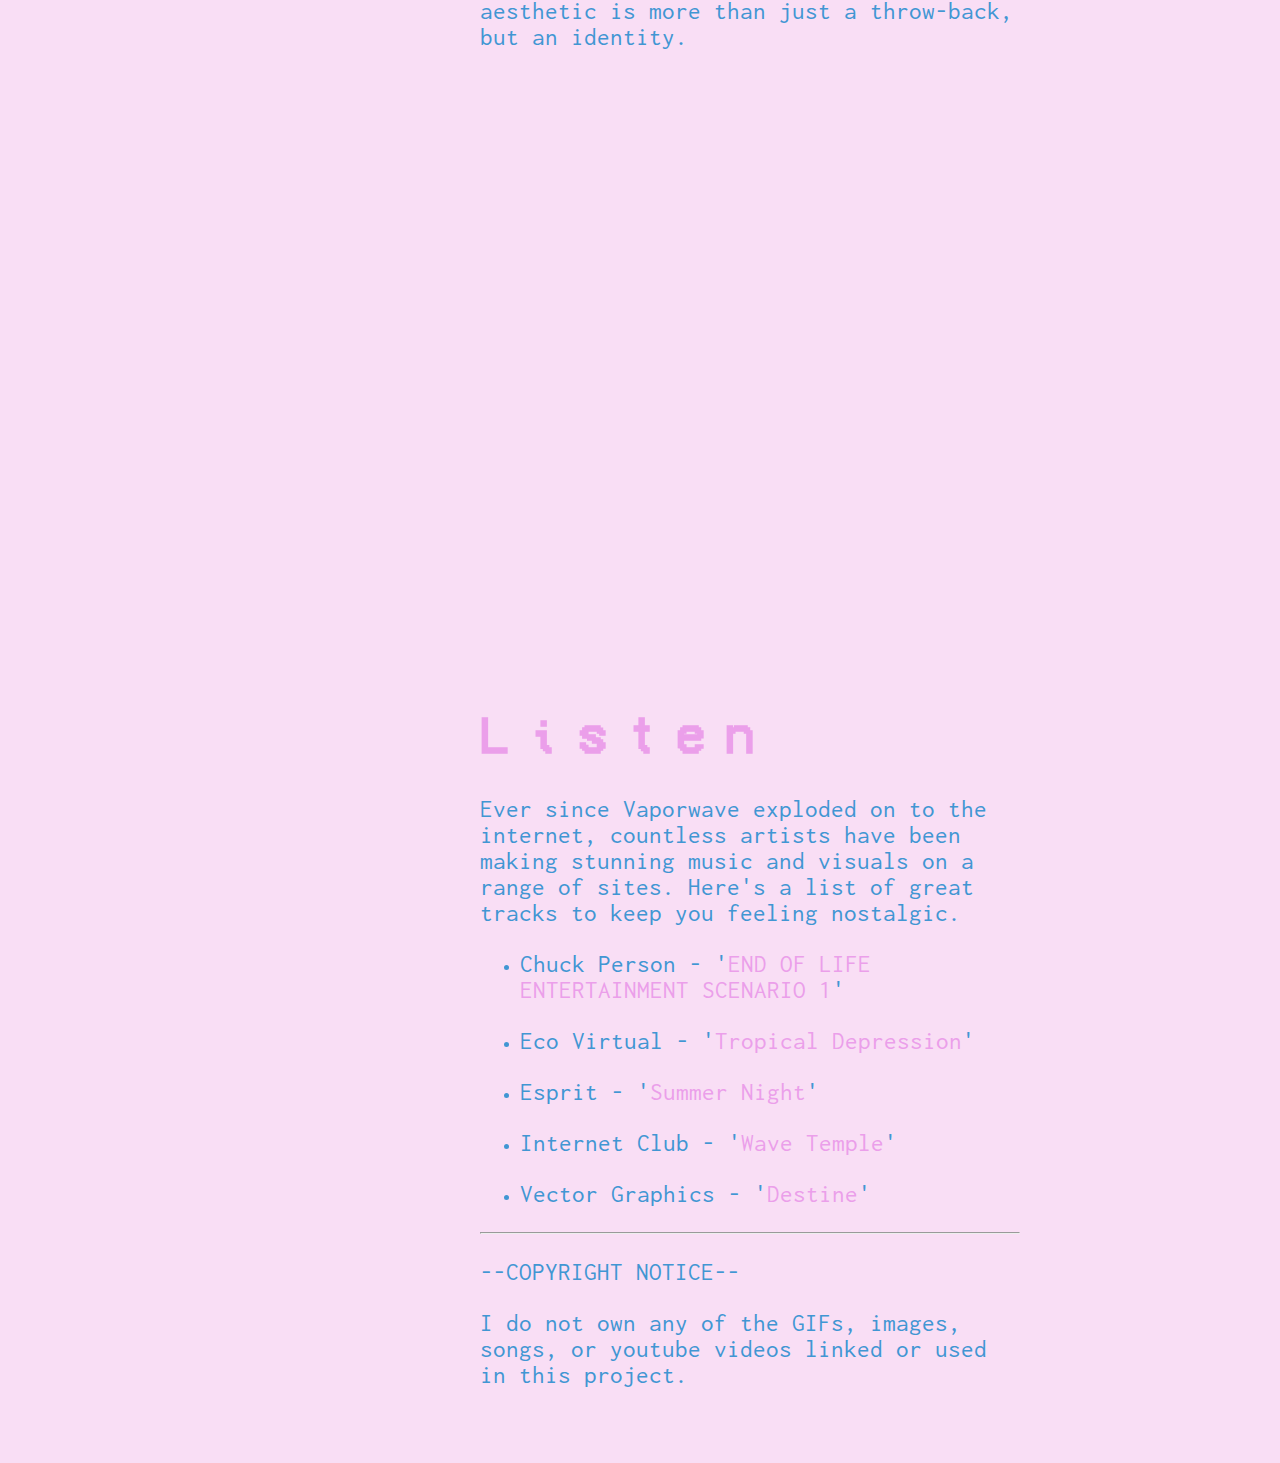
==== commit 68fb1ad8: "Deleted unused assets" ====
--- a/index.html
+++ b/index.html
@@ -51,7 +51,6 @@
           $(".wow").css("background-image", "url(images/great.gif)")
           $(".wow2").css("background-image", "url(images/wow.gif)")
           $(".wow3").css("background-image", "url(images/super.gif)")
-          $(".wow4").css("background-image", "url(images/simp.gif)")
         })
 
         //creates a timer to check when page is not being scrolled
@@ -66,7 +65,6 @@
             $(".wow").css("background-image", "url(stills/great.jpg)")
             $(".wow2").css("background-image", "url(stills/wow.jpg)")
             $(".wow3").css("background-image", "url(stills/super.jpg)")
-            $(".wow4").css("background-image", "url(stills/simp.jpg)")
           }
         })()
 
